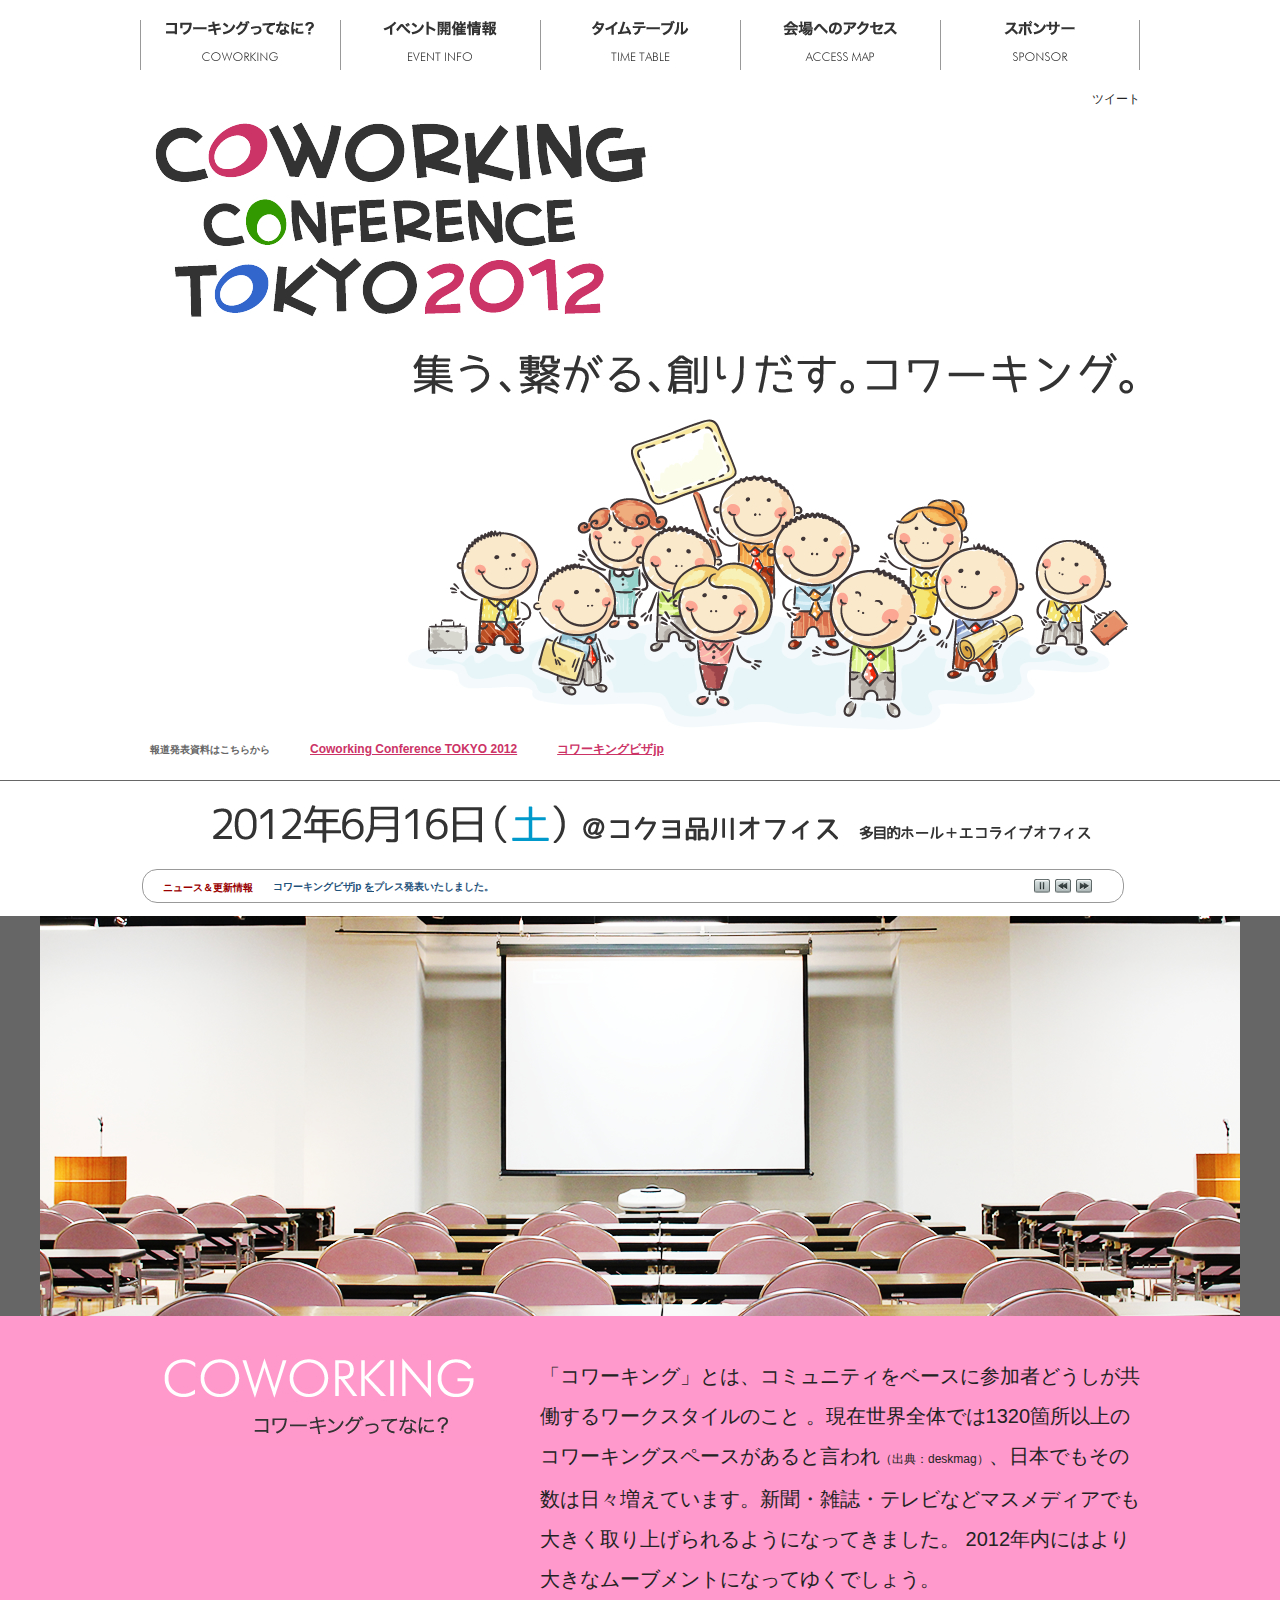
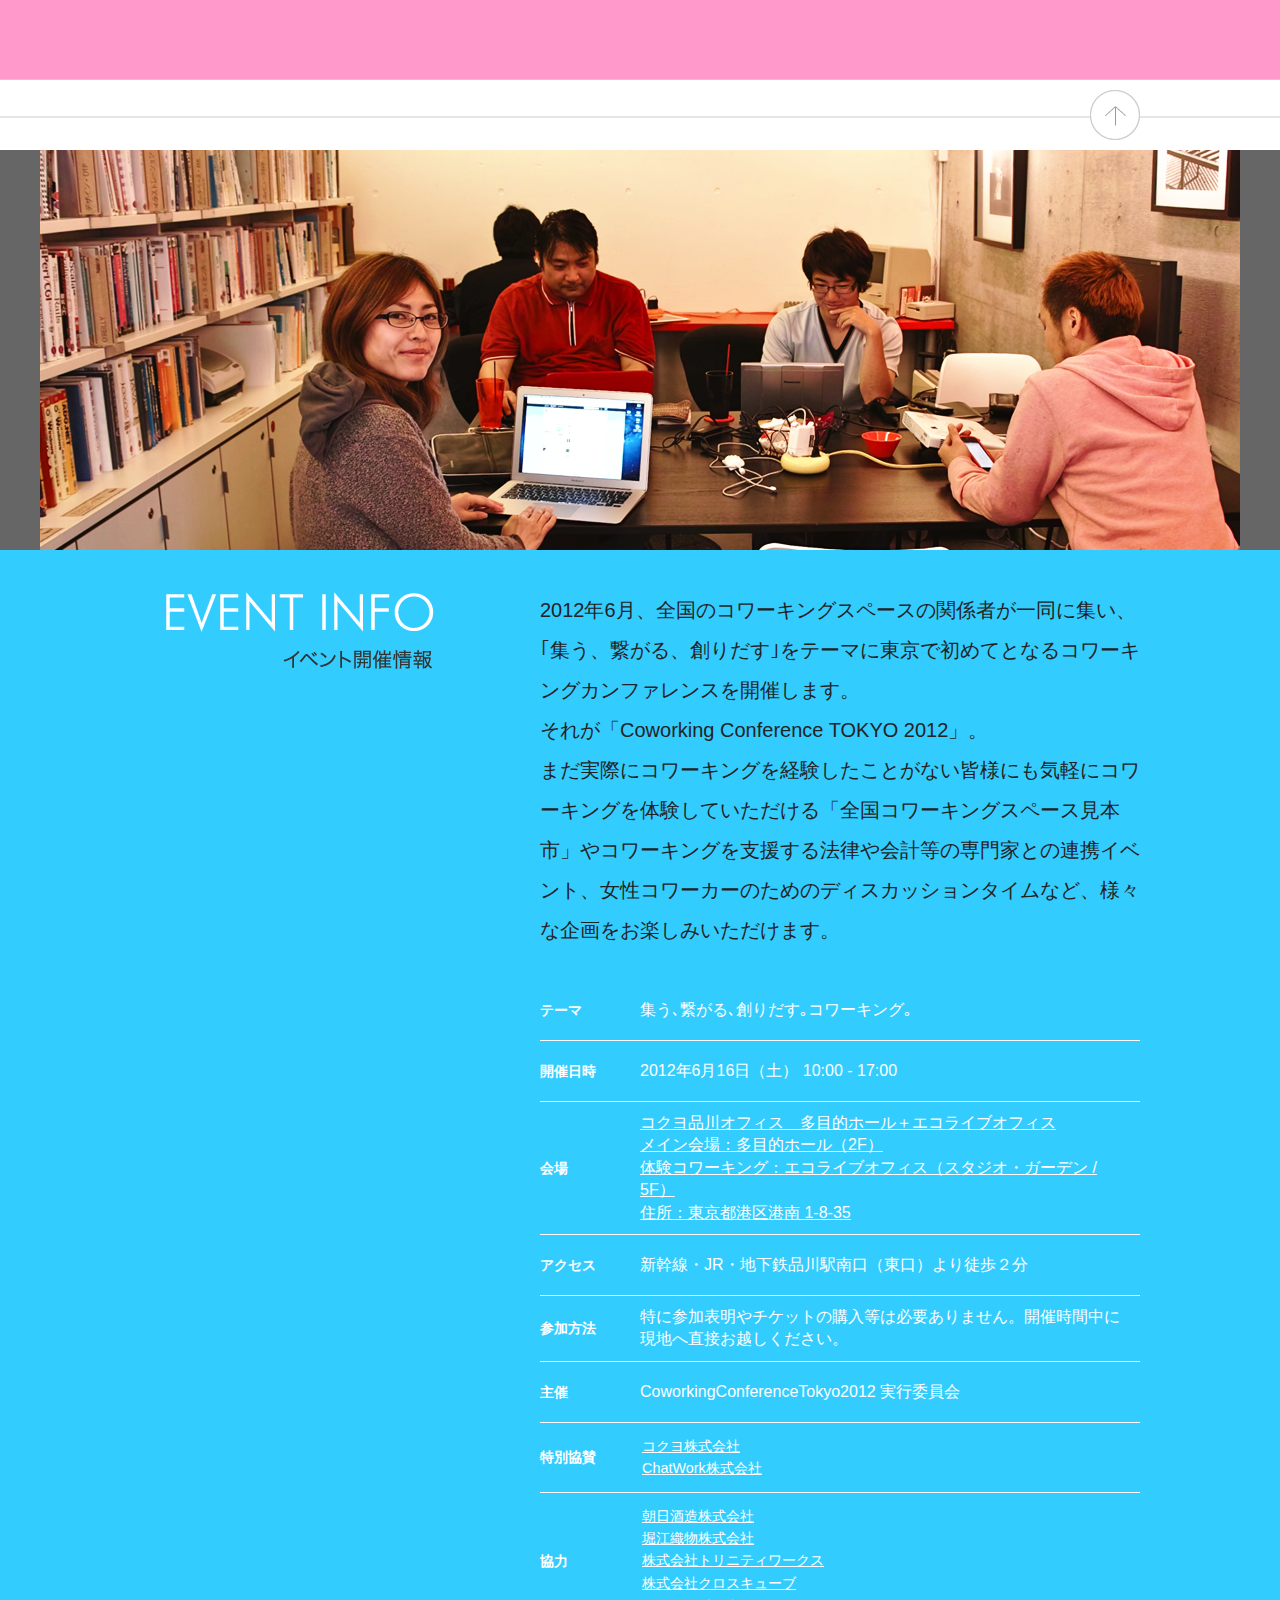
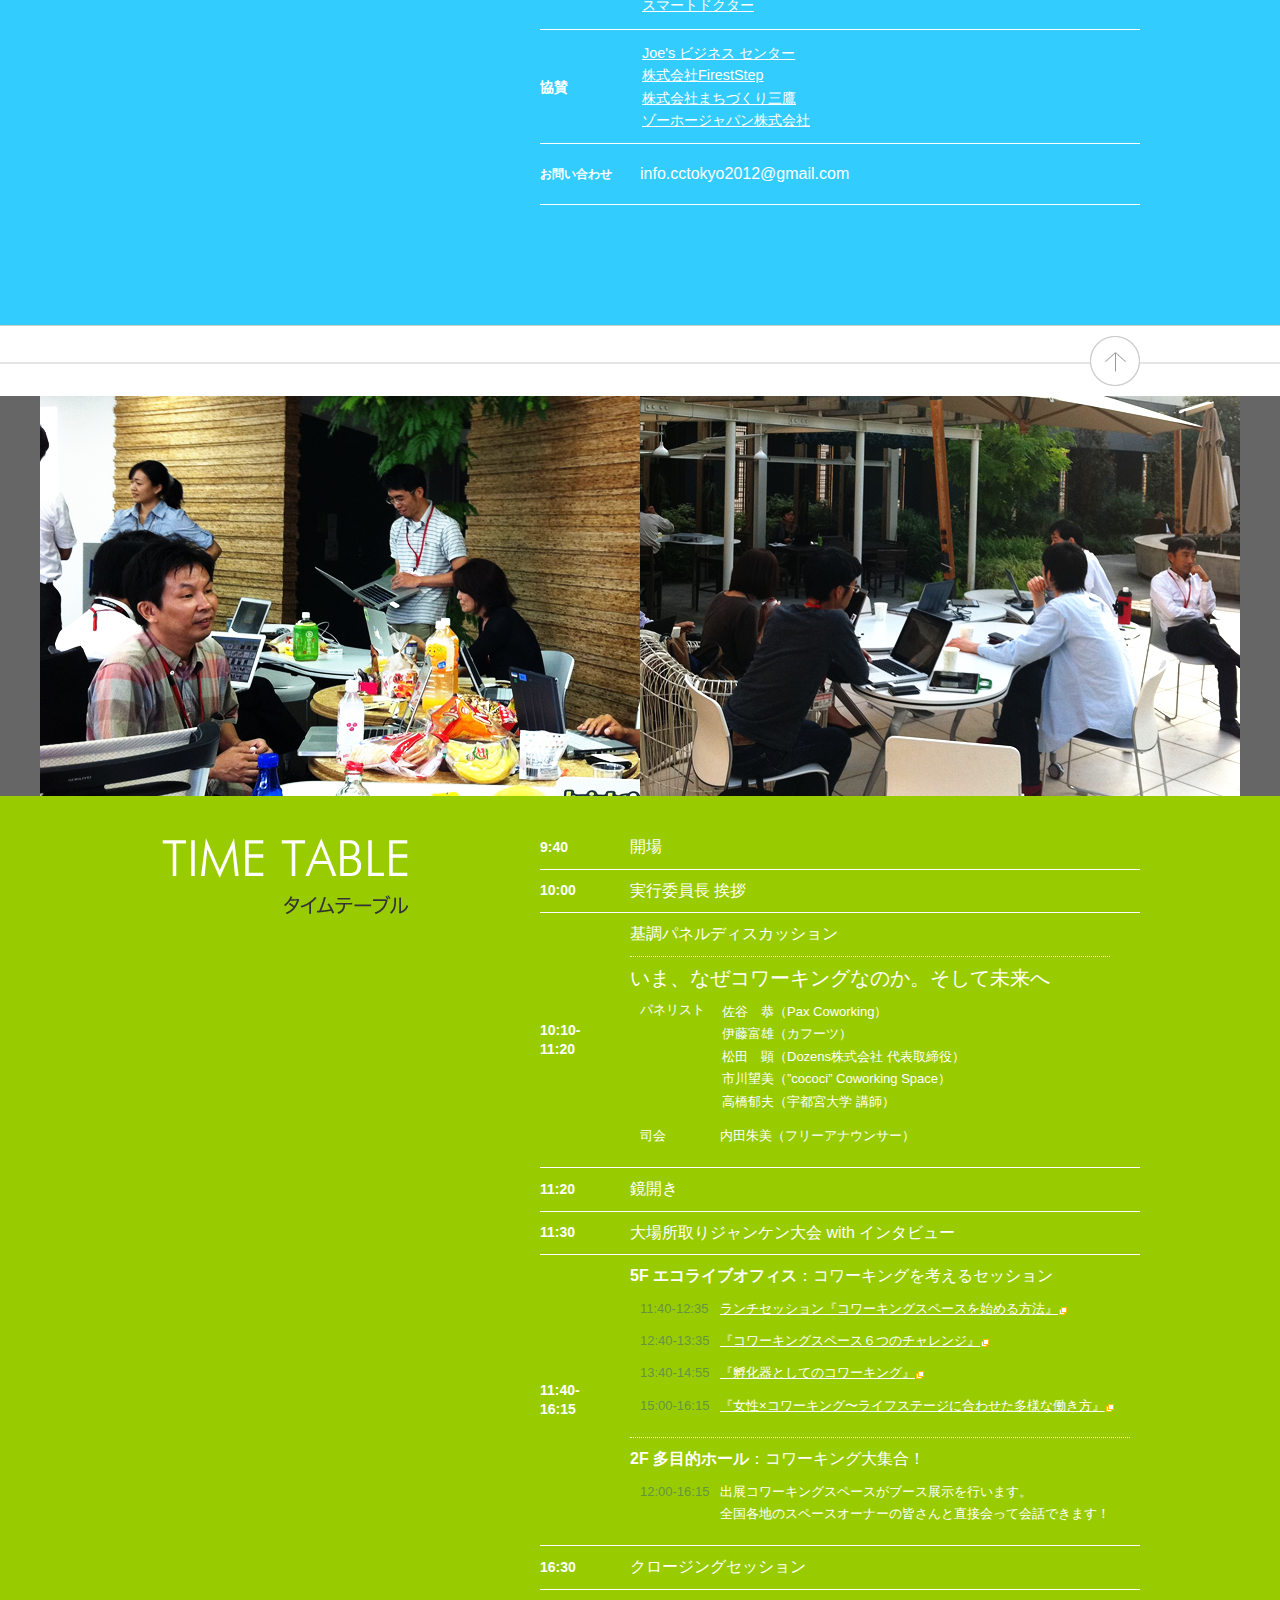
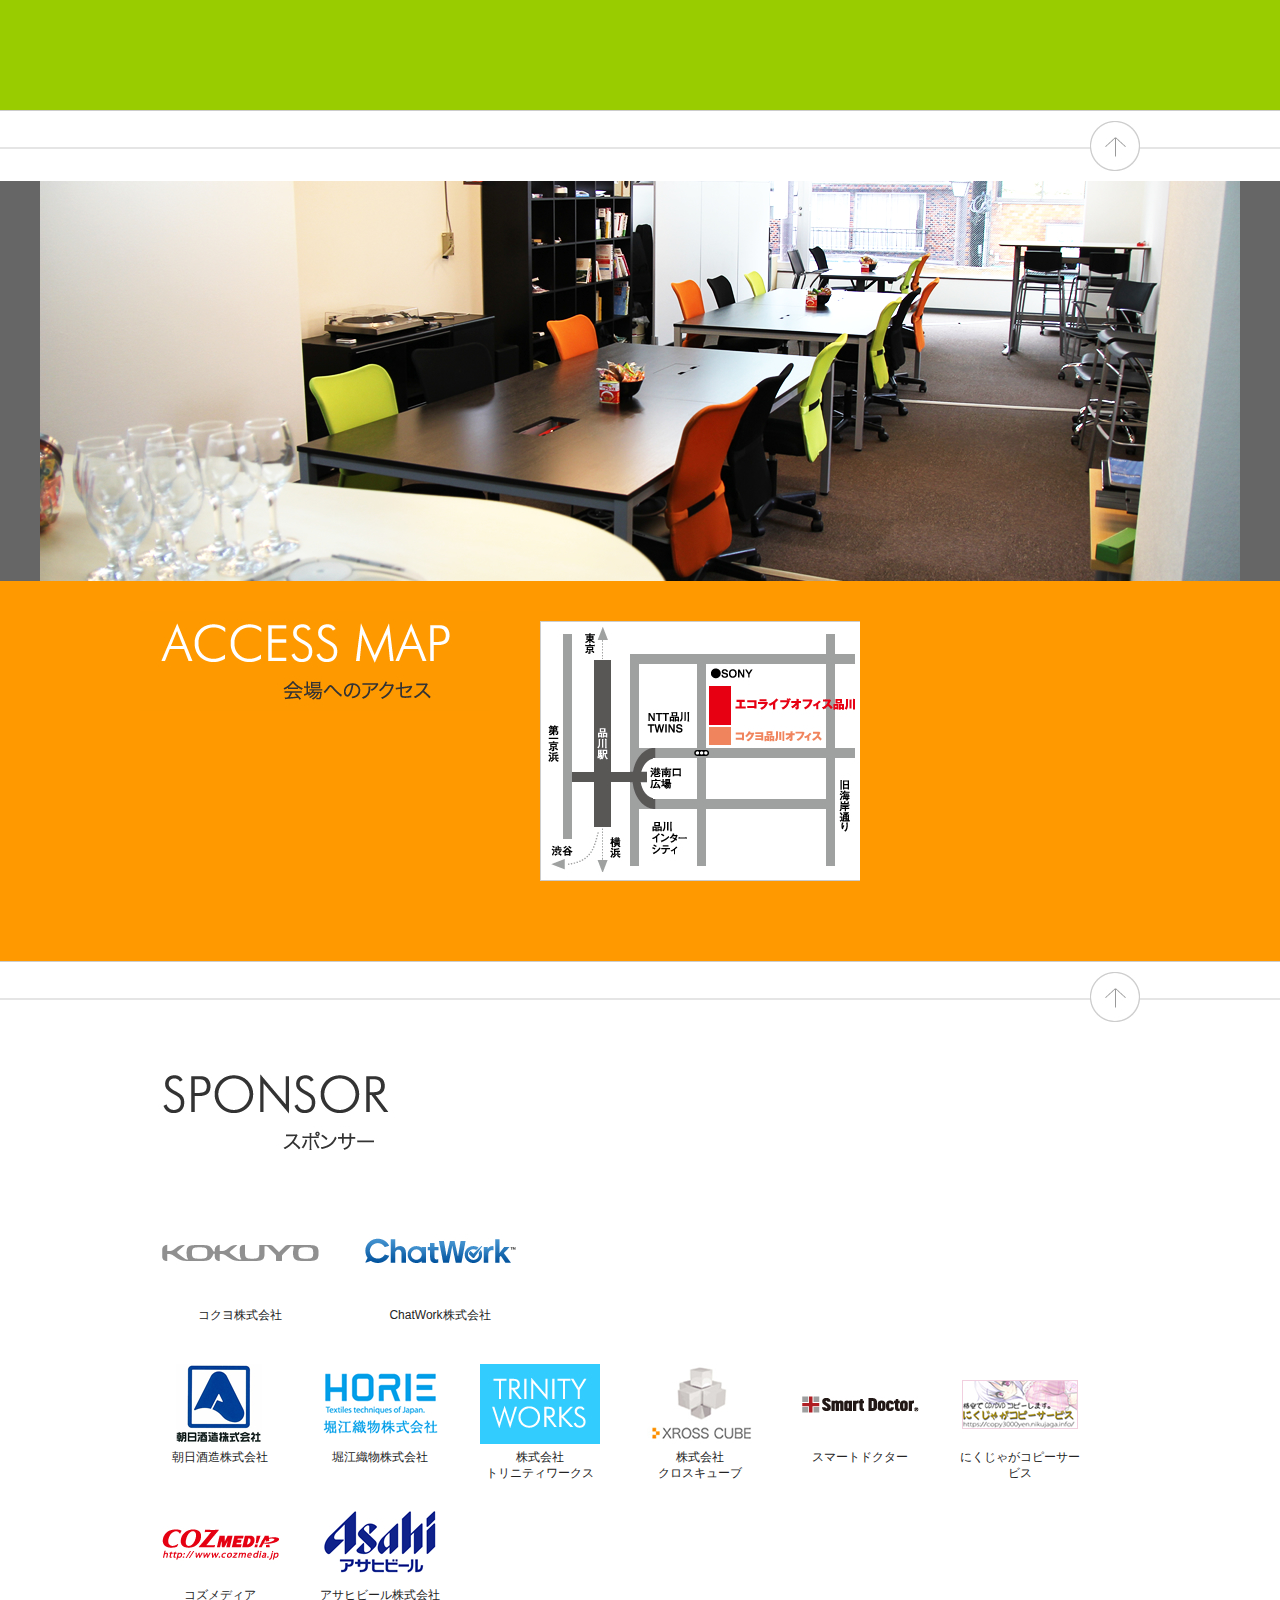
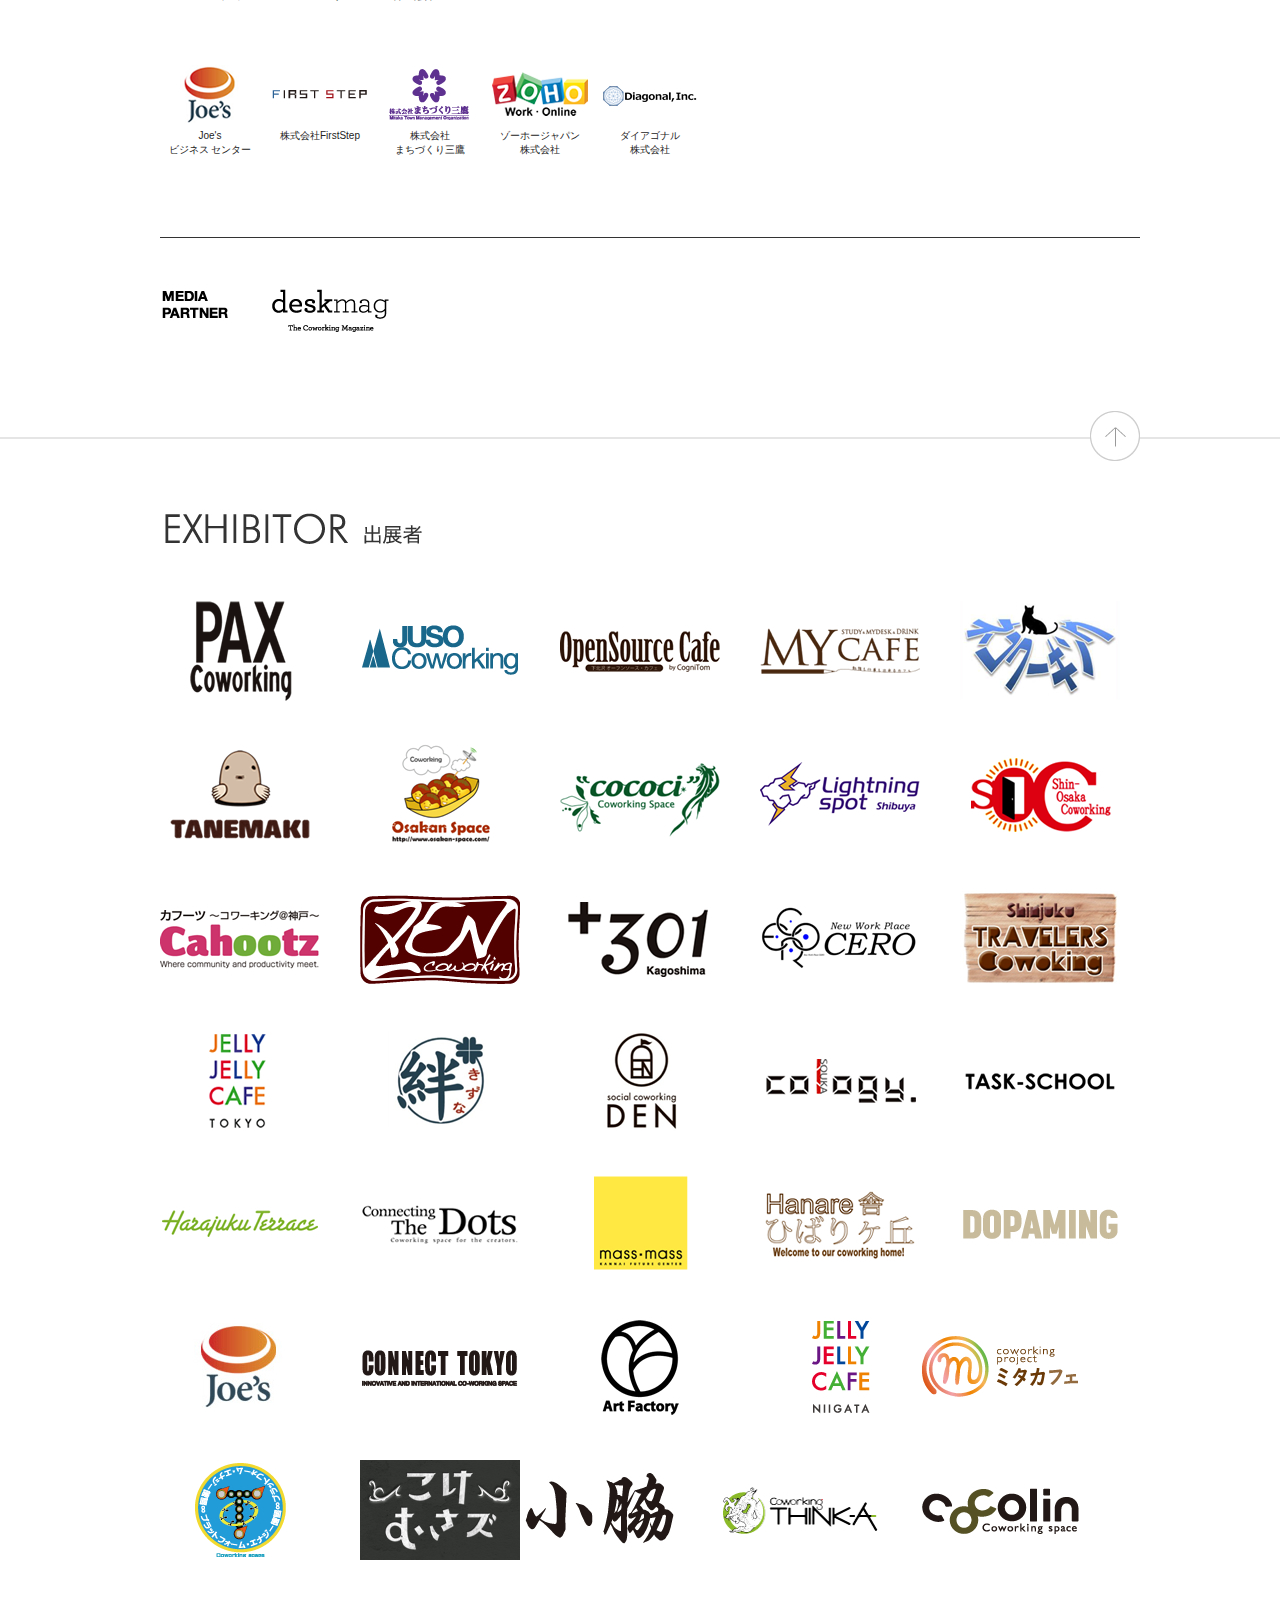
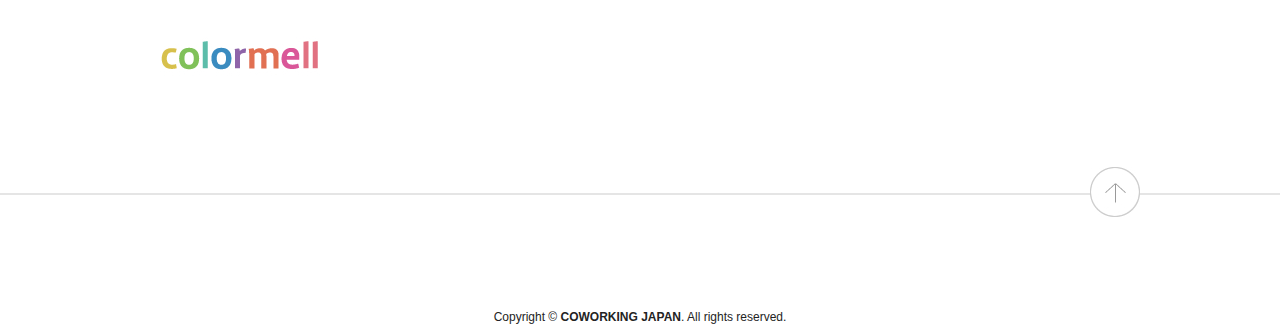
==== index.html @ 167e7d9b "ランチセッションの紹介文を修正" ====
<!DOCTYPE html PUBLIC "-//W3C//DTD XHTML 1.0 Transitional//EN" "http://www.w3.org/TR/xhtml1/DTD/xhtml1-transitional.dtd">
<html xmlns="http://www.w3.org/1999/xhtml" xml:lang="ja" lang="ja">
<head>
<meta http-equiv="Content-Type" content="text/html; charset=utf-8" />
<title>Coworking Conference TOKYO 2012 | 集う､繋がる､創りだす｡コワーキング｡</title>
<meta name="Keywords" content="コワーキング,コワーキングスペース,ノマド,コワーキング 東京,コワーキングカンファレンス" lang="ja" xml:lang="ja" />
<meta name="Description" content="集う､繋がる､創りだす｡コワーキング｡" lang="ja" xml:lang="ja" />
<meta http-equiv="Content-Script-Type" content="text/javascript" />
<meta http-equiv="Content-Style-Type" content="text/css" />
<meta name="viewport" content="width=1024" />
<meta property="og:title" content="Coworking Conference TOKYO 2012 | 集う､繋がる､創りだす｡コワーキング｡" />
<meta property="og:type" content="website" />
<meta property="og:url" content="http://cct2012.coworking-jp.org/" />
<meta property="og:image" content="http://cct2012.coworking-jp.org/images/og2.jpg" />
<meta property="og:site_name" content="Coworking Conference TOKYO 2012" />
<meta property="fb:app_id" content="147573558701214" />
<meta property="og:locale" content="ja_JP" />

<meta name="google-site-verification" content="BHZlWH8JMDNlNtF8b7Ip1Bfm74ZHQ0mRVQhOJ0MbFUg" />
<link rel="stylesheet" type="text/css" href="css/reset.css" />
<link rel="stylesheet" type="text/css" href="css/top.css" />
<script type="text/javascript" src="js/jquery.js"></script>
<script type="text/javascript" src="js/hover.js"></script>
<script type="text/javascript" src="js/jquery.balloon.js"></script>
<link href="css/ticker-style.css" rel="stylesheet" type="text/css" />
<script src="js/jquery.ticker.js" type="text/javascript"></script>
<script type="text/javascript">
    $(function () {
		$('#js-news').ticker({titleText: 'ニュース＆更新情報'});
    });
</script>
<script type="text/javascript">
	$(function(){
		$("a[href^=#]").click(function(){
			var Hash = $(this.hash);
			var HashOffset = $(Hash).offset().top;
			$("html,body").animate({
				scrollTop: HashOffset
			}, 1000);
			return false;
		});
	});
</script>
<script src="js/jquery.lightbox_me.js" type="text/javascript" charset="utf-8"></script>
<script src="js/prof.js" type="text/javascript" charset="utf-8"></script>
<script type="text/javascript" charset="utf-8">
        $(function() {
            function launch() {
                 $('#prof').lightbox_me({centered: true, onLoad: function() { $('#prof').find('input:first').focus()}});
            }
            
            $('#profname').click(function(e) {
                $("#prof").lightbox_me({centered: true, onLoad: function() {
					$("#prof").find("input:first").focus();
				}});
				
                e.preventDefault();
            });
            
            
            $('table tr:nth-child(even)').addClass('stripe');
        });
</script>
<script type="text/javascript">

  var _gaq = _gaq || [];
  _gaq.push(['_setAccount', 'UA-31547439-1']);
  _gaq.push(['_setDomainName', 'coworking-jp.org']);
  _gaq.push(['_trackPageview']);

  (function() {
    var ga = document.createElement('script'); ga.type = 'text/javascript'; ga.async = true;
    ga.src = ('https:' == document.location.protocol ? 'https://ssl' : 'http://www') + '.google-analytics.com/ga.js';
    var s = document.getElementsByTagName('script')[0]; s.parentNode.insertBefore(ga, s);
  })();

</script>
</head>
<body id="top">
<div id="fb-root"></div>
<script>(function(d, s, id) {
  var js, fjs = d.getElementsByTagName(s)[0];
  if (d.getElementById(id)) return;
  js = d.createElement(s); js.id = id;
  js.src = "//connect.facebook.net/ja_JP/all.js#xfbml=1&appId=147573558701214";
  fjs.parentNode.insertBefore(js, fjs);
}(document, 'script', 'facebook-jssdk'));</script>
<div id="wrapper">
	<div id="header">
		<div class="navicabinet">
			<ul class="navi">
				<li><a href="#1"><img src="images/nv1_off.jpg" alt="コワーキングってなに？" /></a></li>
				<li><a href="#2"><img src="images/nv2_off.jpg" alt="イベント開催情報" /></a></li>
				<li><a href="#3"><img src="images/nv3_off.jpg" alt="タイムテーブル" /></a></li>
				<li><a href="#4"><img src="images/nv4_off.jpg" alt="会場へのアクセス" /></a></li>
				<li><a href="#5"><img src="images/nv5_off.jpg" alt="スポンサー" /></a></li>
			</ul>
		</div>
		<h1 class="logo"><a href="/">Coworking Conference TOKYO 2012 | 集う､繋がる､創りだす｡コワーキング｡</a></h1>
	</div>
	<div id="topimage">
		<div class="imagecabinet" style="text-align: right;">
<!--			<div class="topbanner"></div> -->
                <div class="fb-like" data-href="http://cct2012.coworking-jp.org/" data-send="true" data-layout="button_count" data-width="140" data-show-faces="false"></div>
                <a href="https://twitter.com/share" class="twitter-share-button" data-lang="ja" data-count="none" data-hashtags="cct2012">ツイート</a>
            <script type="text/javascript">!function(d,s,id){var js,fjs=d.getElementsByTagName(s)[0];if(!d.getElementById(id)){js=d.createElement(s);js.id=id;js.src="//platform.twitter.com/widgets.js";fjs.parentNode.insertBefore(js,fjs);}}(document,"script","twitter-wjs");</script>
            <div class="newsrelease">
            	<div style="float: left;">報道発表資料はこちらから</div>
            	<ul style="float: left;">
            		<li><a href="cct2012.pdf" target="_blank">Coworking Conference TOKYO 2012</a></li>
            		<li><a href="coworkingvisa_presskit.zip" target="_blank">コワーキングビザjp</a></li>
            	</ul>
            </div>
        </div>
	</div>
	<div id="basicinfo"><img src="images/basicinfo.jpg" alt="2012年6月16日（土） 10:00 - 17:00 コクヨ品川オフィスにて開催" /></div>
	<div id="tickerbar">
		<div class="newscabinet">
			<div id="ticker-wrapper" class="no-js">
				<ul id="js-news" class="js-hidden">
					<li class="news-item"><a href="cct2012.pdf" target="_blank">コワーキングビザjp をプレス発表いたしました。</a></li>
					<li class="news-item"><a href="coworkingvisa.pdf" target="_blank">Coworking Conference TOKYO 2012 の開催をプレス発表いたしました。</a></li>
					<li class="news-item"><a href="#">Coworking Conference TOKYO 2012 公式サイト スタート！</a></li>
				</ul>
			</div>
		</div>
	</div>
	<div id="faux">
		<div id="fullcolumn">
			<div class="band" style="background-color: #FF99CC;" id="1">
				<div class="photoheader">
					<div class="photo" style="background-image: url(images/block1_img.jpg);"></div>
				</div>
				<div class="cabinet">
					<div class="sectioncabinet">
						<div class="blocktitle"><h2><img src="images/block1_title.jpg" alt="コワーキングってなに？" /></h2></div>
						<div class="textcabinet">「コワーキング」とは、コミュニティをベースに参加者どうしが共働するワークスタイルのこと 。現在世界全体では1320箇所以上のコワーキングスペースがあると言われ<span style="font-size: 12px;">（出典：<a href="http://www.deskmag.com/en/1320-coworking-spaces-worldwide-208" target="_blank">deskmag</a>）</span>、日本でもその数は日々増えています。新聞・雑誌・テレビなどマスメディアでも大きく取り上げられるようになってきました。 2012年内にはより大きなムーブメントになってゆくでしょう。</div>
					</div>
				</div>
			</div>
			<div class="bandend">
				<div class="innercabinet"><a href="#top"><img src="images/gotoplinkbtn_off.jpg" alt="" /></a></div>
			</div>
			<div class="band" style="background-color: #33CCFF;" id="2">
				<div class="photoheader">
					<div class="photo" style="background-image: url(images/block2_img.jpg);"></div>
				</div>
				<div class="cabinet">
					<div class="sectioncabinet">
						<div class="blocktitle"><h2><img src="images/block2_title.jpg" alt="コワーキングカンファレンス東京 イベント概要" /></h2></div>
						<div class="textcabinet">2012年6月、全国のコワーキングスペースの関係者が一同に集い、 ｢集う、繋がる、創りだす｣をテーマに東京で初めてとなるコワーキングカンファレンスを開催します。<br />それが「Coworking Conference TOKYO 2012」。<br />
						まだ実際にコワーキングを経験したことがない皆様にも気軽にコワーキングを体験していただける「全国コワーキングスペース見本市」やコワーキングを支援する法律や会計等の専門家との連携イベント、女性コワーカーのためのディスカッションタイムなど、様々な企画をお楽しみいただけます。
							<div class="profilelist">
								<table border="0" cellspacing="0" cellpadding="0" class="stdtable">
									<tr>
										<th style="width: 80px; text-align: left; padding-left: 0px;">テーマ</th>
										<td align="left" style="vertical-align:middle;">集う､繋がる､創りだす｡コワーキング｡</td>
									</tr>
									<tr>
										<th style="width: 80px; text-align: left; padding-left: 0px;">開催日時</th>
										<td align="left" style="vertical-align:middle;">2012年6月16日（土） 10:00 - 17:00</td>
									</tr>
									<tr>
										<th style="width: 80px; text-align: left; padding-left: 0px;">会場</th>
										<td align="left" style="vertical-align:middle;"><a href="#4" style="color:#FFF;text-decoration:underline;">コクヨ品川オフィス　多目的ホール＋エコライブオフィス<br />メイン会場：多目的ホール（2F）<br />体験コワーキング：エコライブオフィス（スタジオ・ガーデン / 5F）<br />住所：東京都港区港南 1-8-35</a></td>
									</tr>
									<tr>
										<th style="width: 80px; text-align: left; padding-left: 0px;">アクセス</th>
										<td align="left" style="vertical-align:middle;">新幹線・JR・地下鉄品川駅南口（東口）より徒歩２分</td>
									</tr>
									<tr>
										<th style="width: 80px; text-align: left; padding-left: 0px;">参加方法</th>
										<td align="left" style="vertical-align:middle;">特に参加表明やチケットの購入等は必要ありません。開催時間中に現地へ直接お越しください。</td>
									</tr>
									<tr>
										<th style="width: 80px; text-align: left; padding-left: 0px;">主催</th>
										<td align="left" style="vertical-align:middle;">CoworkingConferenceTokyo2012 実行委員会</td>
									</tr>
<!--									<tr>
										<th style="width: 80px; text-align: left; padding-left: 0px;">参加コワーキングスペース</th>
										<td align="left" style="vertical-align:middle;">
										<ul id="coworkingSpaces">
                                            <li><a href="http://cococi-coworking.com/" target="_blank">“cococi” Coworking Space（東京・仙川）</a></li>
                                            <li><a href="http://301.ondo-c.jp/" target="_blank">３０１（鹿児島・鹿児島）</a></li>
                                            <li><a href="http://co-ba.jp/" target="_blank">Co-ba （東京・渋谷）</a></li>
                                            <li><a href="http://www.cology.jp/" target="_blank">cology SOUKA（埼玉・草加）</a></li>
                                            <li><a href="http://www.connect-tokyo.dreamhosters.com/" target="_blank">CONNECT TOKYO（東京・白金）</a></li>
                                            <li><a href="http://dots.bz/" target="_blank">connecting the Dots（東京・渋谷）</a></li>
                                            <li><a href="http://co-wks.com/" target="_blank">COWKS赤坂 （東京・赤坂）</a></li>
                                            <li><a href="http://jellyjellycafe.com/" target="_blank">Jelly Jelly Cafe（東京・渋谷）</a></li>
                                            <li><a href="http://juso-coworking.com/" target="_blank">JUSO Coworking（大阪・十三）</a></li>
                                            <li><a href="http://www.joes-office.com" target="_blank">Joe'sビジネスセンター</a></li>
                                            <li><a href="http://lightningspot.com/" target="_blank">LightningSpot Shibuya（東京・渋谷）</a></li>
                                            <li><a href="http://massmass.jp/" target="_blank">Massmass （神奈川・横浜）</a></li>
                                            <li><a href="http://www.moon37w.com/" target="_blank">moon37W （東京・調布）</a></li>
                                            <li><a href="http://www.nagoya-mycafe.com/" target="_blank">MYCAFE（愛知・名古屋）</a></li>
                                            <li><a href="http://cero.in/" target="_blank">New Work Place CERO（東京・秋葉原）</a></li>
                                            <li><a href="http://pax.coworking.jp/" target="_blank">PAX Coworking（東京・経堂）</a></li>
                                            <li><a href="http://socialcoworkingden.com/" target="_blank">Social coworking DEN（長野・伊那）</a></li>
                                            <li><a href="http://task-school.com/" target="_blank">TASK-SCHOOL（愛知・名古屋）</a></li>
                                            <li><a href="http://www.tracoworking.com/" target="_blank">TRAVELERS Coworking（東京・新宿）</a></li>
                                            <li><a href="http://zen-coworking.com/" target="_blank">ZEN Coworking（東京・高幡不動）</a></li>
                                            <li><a href="http://www.osakan-space.com/" target="_blank">オオサカンスペース（大阪・本町）</a></li>
                                            <li><a href="http://cahootz.jp/" target="_blank">カフーツ（兵庫・神戸）</a></li>
                                            <li><a href="http://www.kizna.bz/coworking/" target="_blank">コワーキングスペース絆（千葉・浦安）</a></li>
                                            <li><a href="http://tane-maki.net/" target="_blank">タネマキ（神奈川・横浜）</a></li>
                                            <li><a href="http://necoworking.com/" target="_blank">ネコワーキング（東京・水道橋）</a></li>
                                            <li><a href="http://www.osscafe.net/ja/" target="_blank">下北沢Open Source Café（東京・下北沢）</a></li>
                                            <li><a href="http://harajukuterrace.com/" target="_blank">原宿テラス（東京・原宿）</a></li>
                                            <li><a href="http://www.shin-osaka.in/" target="_blank">新大阪コワーキング(大阪・新大阪)</a></li>
										</ul>
										</td>
									</tr>
-->
									<tr>
										<th style="width: 80px; text-align: left; padding-left: 0px;">特別協賛</th>
										<td align="left" style="vertical-align:middle;">
											<ul id="coworkingSpaces">
												<li><a href="http://www.kokuyo.co.jp/" target="_blank">コクヨ株式会社</a></li>
												<li><a href="http://www.chatwork.com/ja/" target="_blank">ChatWork株式会社</a></li>
											</ul>
										</td>
									</tr>
									<tr>
										<th style="width: 80px; text-align: left; padding-left: 0px;">協力</th>
										<td align="left" style="vertical-align:middle;">
											<ul id="coworkingSpaces">
												<li><a href="http://www.asahi-shuzo.co.jp/" target="_blank">朝日酒造株式会社</a></li>
												<li><a href="http://www.horieorimono.co.jp/" target="_blank">堀江織物株式会社</a></li>
												<li><a href="http://www.trinity-works.com/" target="_blank">株式会社トリニティワークス</a></li>
												<li><a href="http://www.xross-cube.com/" target="_blank">株式会社クロスキューブ</a></li>
												<li><a href="http://www.iphone-doctor.net/" target="_blank">スマートドクター</a></li>
											</ul>
										</td>
									</tr>
									<tr>
										<th style="width: 80px; text-align: left; padding-left: 0px;">協賛</th>
										<td align="left" style="vertical-align:middle;">
											<ul id="coworkingSpaces">
												<li><a href="http://www.joes-office.com/" target="_blank">Joe's ビジネス センター</a></li>
												<li><a href="http://www.firstep.jp/" target="_blank">株式会社FirestStep</a></li>
												<li><a href="http://www.mitaka.ne.jp/" target="_blank">株式会社まちづくり三鷹</a></li>
												<li><a href="http://www.zoho.jp/" target="_blank">ゾーホージャパン株式会社</a></li>
											</ul>
										</td>
									</tr>
									<tr>
										<th style="font-size: 12px; width: 80px; text-align: left; padding-left: 0px;">お問い合わせ</th>
										<td align="left" style="vertical-align:middle;"><a href="mailto:info.cctokyo2012@gmail.com" class="white">info.cctokyo2012@gmail.com</a></td>
									</tr>
								</table>
							</div>
						</div>
					</div>
				</div>
			</div>
			<div class="bandend">
				<div class="innercabinet"><a href="#top"><img src="images/gotoplinkbtn_off.jpg" alt="" /></a></div>
			</div>
			<div class="band" style="background-color: #99CC00;" id="3">
				<div class="photoheader">
					<div class="photo" style="background-image: url(images/block3_img.jpg);"></div>
				</div>
				<div class="cabinet">
					<div class="sectioncabinet">
						<div class="blocktitle"><h2><img src="images/block3_title.jpg" alt="タイムテーブル" /></h2></div>
						<div class="profilelist">
							<table border="0" cellspacing="0" cellpadding="0" class="stdtable">
								<tr>
									<th style="width: 80px; text-align: left; padding-left: 0px;">9:40</th>
									<td align="left" style="vertical-align:middle;">開場</td>
								</tr>
								<tr>
									<th style="width: 80px; text-align: left; padding-left: 0px;">10:00</th>
									<td align="left" style="vertical-align:middle;">実行委員長 挨拶</td>
								</tr>
								<tr>
									<th style="width: 80px; text-align: left; padding-left: 0px;">10:10-11:20</th>
									<td align="left" style="vertical-align:middle;">基調パネルディスカッション
										<div class="incellbox2">
											<div class="titlebox">いま、なぜコワーキングなのか。そして未来へ</div>
											<dl>
												<dt>パネリスト</dt>
												<dd>
													<ul>
														<li>佐谷　恭（Pax Coworking）</li>
														<li>伊藤富雄（カフーツ）</li>
														<li>松田　顕（Dozens株式会社 代表取締役）</li>
														<li>市川望美（”cococi” Coworking Space）</li>
														<li>高橋郁夫（宇都宮大学 講師）</li>
													</ul>
												</dd>
												<dt>司会</dt>
												<dd>内田朱美（フリーアナウンサー）</dd>
											</dl>
										</div>
									</td>
								</tr>
								<tr>
									<th style="width: 80px; text-align: left; padding-left: 0px;">11:20</th>
									<td align="left" style="vertical-align:middle;">鏡開き</td>
								</tr>
								<tr>
									<th style="width: 80px; text-align: left; padding-left: 0px;">11:30</th>
									<td align="left" style="vertical-align:middle;">大場所取りジャンケン大会 with インタビュー</td>
								</tr>
<!--								<tr>
									<th style="width: 80px; text-align: left; padding-left: 0px;">11:40-12:35</th>
									<td align="left" style="vertical-align:middle;">ランチセッション<br />『コワーキングスペースを始める方法』<br /> （会場：5F エコライブオフィス）</td>
								</tr>
-->
								<tr>
									<th style="width: 80px; text-align: left; padding-left: 0px;">11:40-16:15</th>
									<td align="left" style="vertical-align:middle;">
										<div class="incellbox" style="border-top: none; margin-top: 0px; padding-top: 0px;">
											<div class="titlebox"><span style="font-weight: bold;">5F エコライブオフィス</span>：コワーキングを考えるセッション</div>
											<dl>
												<dt>11:40-12:35</dt>
												<dd><a nohref="#" id="profname1">ランチセッション『コワーキングスペースを始める方法』<img src="images/prof_off.png" alt="" id="profname1" /></a></dd>
												<dt>12:40-13:35</dt>
												<dd><a nohref="#" id="profname2">『コワーキングスペース６つのチャレンジ』<img src="images/prof_off.png" alt="" id="profname2" /></a></dd>
												<dt>13:40-14:55</dt>
												<dd><a nohref="#" id="profname3">『孵化器としてのコワーキング』<img src="images/prof_off.png" alt="" id="profname3" /></a></dd>
												<dt>15:00-16:15</dt>
												<dd><a nohref="#" id="profname4">『女性×コワーキング〜ライフステージに合わせた多様な働き方』<img src="images/prof_off.png" alt="" id="profname4" /></a></dd>
											</dl>
										</div>
										<div class="incellbox">
											<div class="titlebox"><span style="font-weight: bold;">2F 多目的ホール</span>：コワーキング大集合！</div>
											<dl>
												<dt>12:00-16:15</dt>
												<dd>出展コワーキングスペースがブース展示を行います。<br />全国各地のスペースオーナーの皆さんと直接会って会話できます！</dd>
											</dl>
										</div>
									</td>
								</tr>
								<tr>
									<th style="width: 80px; text-align: left; padding-left: 0px;">16:30</th>
									<td align="left" style="vertical-align:middle;">クロージングセッション</td>
								</tr>
								
							</table>
						</div>
					</div>
				</div>
			</div>
			<div class="bandend">
				<div class="innercabinet"><a href="#top"><img src="images/gotoplinkbtn_off.jpg" alt="" /></a></div>
			</div>
			<div class="band" style="background-color: #FF9900;" id="4">
				<div class="photoheader">
					<div class="photo" style="background-image: url(images/block4_img.jpg);"></div>
				</div>
				<div class="cabinet">
					<div class="sectioncabinet">
						<div class="blocktitle"><h2><img src="images/block4_title.jpg" alt="会場へのアクセス方法" /></h2></div>
						<div class="textcabinet"><a href="http://maps.google.co.jp/maps?f=q&source=s_q&hl=ja&geocode=&q=%E3%82%B3%E3%82%AF%E3%83%A8%E5%93%81%E5%B7%9D%E3%82%AA%E3%83%95%E3%82%A3%E3%82%B9&sll=36.000000,136.000000&sspn=42.000000,82.000000&vpsrc=6&t=v&brcurrent=3,0x60188a4fabb0dbab:0x348fe8413157eb39,0&ie=UTF8&hq=%E3%82%B3%E3%82%AF%E3%83%A8%E5%93%81%E5%B7%9D%E3%82%AA%E3%83%95%E3%82%A3%E3%82%B9&hnear=&filter=0&update=1&ll=35.633092,139.743124&spn=0.010604,0.019891&z=16&iwloc=A&cid=16804500893190377867" title="Google Mapで開く" target="_blank"><img src="images/map.jpg" alt="コワーキングカンファレンス東京会場 コクヨ品川オフィス アクセスマップ" /></a></div>
					</div>
				</div>
			</div>
			<div class="bandend">
				<div class="innercabinet"><a href="#top"><img src="images/gotoplinkbtn_off.jpg" alt="" /></a></div>
			</div>
			<div class="band" id="5" style="border: none; padding-bottom: 10px;">
				<div class="cabinet">
					<div class="sectioncabinet">
						<div class="blocktitle" style="margin-bottom: 40px;"><h2><img src="images/block5_title.jpg" alt="協賛企業" /></h2></div>
						<ul class="sponsorlist_p">
							<li>
								<div class="logo"><a href="http://www.kokuyo.co.jp/" target="_blank"><img src="images/kokuyo.jpg" alt="コクヨ株式会社" /></a></div>
								<div class="name"><a href="http://www.kokuyo.co.jp/" target="_blank">コクヨ株式会社</a></div>
							</li>
							<li>
								<div class="logo"><a href="http://www.chatwork.com/ja/" target="_blank"><img src="images/chatwork.jpg" alt="Chatwork株式会社" /></a></div>
								<div class="name"><a href="http://www.chatwork.com/ja/" target="_blank">ChatWork株式会社</a></div>
							</li>
						</ul>
						<ul class="sponsorlist_g">
							<li>
								<div class="logo"><a href="http://www.asahi-shuzo.co.jp/" target="_blank"><img src="images/asahi.jpg" alt="朝日酒造株式会社" /></a></div>
								<div class="name"><a href="http://www.asahi-shuzo.co.jp/" target="_blank">朝日酒造株式会社</a></div>
							</li>
							<li>
								<div class="logo"><a href="http://www.horieorimono.co.jp/" target="_blank"><img src="images/horie.jpg" alt="堀江織物株式会社" /></a></div>
								<div class="name"><a href="http://www.horieorimono.co.jp/" target="_blank">堀江織物株式会社</a></div>
							</li>
							<li>
								<div class="logo"><a href="http://www.trinity-works.com/" target="_blank"><img src="images/trinity-works.jpg" alt="株式会社トリニティワークス" /></a></div>
								<div class="name"><a href="http://www.trinity-works.com/" target="_blank">株式会社<br />トリニティワークス</a></div>
							</li>
							<li>
								<div class="logo"><a href="http://www.xross-cube.com/" target="_blank"><img src="images/crosscube.jpg" alt="株式会社クロスキューブ" /></a></div>
								<div class="name"><a href="http://www.xross-cube.com/" target="_blank">株式会社<br />クロスキューブ</a></div>
							</li>
							<li>
								<div class="logo"><a href="http://www.iphone-doctor.net/" target="_blank"><img src="images/smartdoctor.jpg" alt="スマートドクター" /></a></div>
								<div class="name"><a href="http://www.iphone-doctor.net/" target="_blank">スマートドクター</a></div>
							</li>
							<li>
								<div class="logo"><a href="https://copy3000yen.nikujaga.info/" target="_blank"><img src="images/nikujyaga.jpg" alt="にくじゃが<br />コピーサービス" /></a></div>
								<div class="name"><a href="https://copy3000yen.nikujaga.info/" target="_blank">にくじゃがコピーサービス</a></div>
							</li>
							<li style="margin-bottom: 60px;">
								<div class="logo"><a href="http://cozmedia.jp/" target="_blank"><img src="images/cozmedia.jpg" alt="コズメディア" /></a></div>
								<div class="name"><a href="http://cozmedia.jp/" target="_blank">コズメディア</a></div>
							</li>
							<li style="margin-bottom: 60px;">
								<div class="logo"><a href="http://www.asahibeer.co.jp/" target="_blank"><img src="images/asahibeer.jpg" alt="アサヒビール株式会社" /></a></div>
								<div class="name"><a href="http://www.asahibeer.co.jp/" target="_blank">アサヒビール株式会社</a></div>
							</li>
						</ul>
						<ul class="sponsorlist_s">
							<li>
								<div class="logo"><a href="http://www.joes-office.com/" target="_blank"><img src="images/joes.jpg" alt="Joe's ビジネス センター" /></a></div>
								<div class="name"><a href="http://www.joes-office.com/" target="_blank">Joe's<br />ビジネス センター</a></div>
							</li>
							<li>
								<div class="logo"><a href="http://www.firstep.jp/" target="_blank"><img src="images/firststep.jpg" alt="株式会社FirstStep" /></a></div>
								<div class="name"><a href="http://www.firstep.jp/" target="_blank">株式会社FirstStep</a></div>
							</li>
							<li>
								<div class="logo"><a href="http://www.mitaka.ne.jp/" target="_blank"><img src="images/sl3.jpg" alt="株式会社まちづくり三鷹" /></a></div>
								<div class="name"><a href="http://www.mitaka.ne.jp/" target="_blank">株式会社<br />まちづくり三鷹</a></div>
							</li>
							<li>
								<div class="logo"><a href="http://www.zoho.jp/" target="_blank"><img src="images/sl4.jpg" alt="無料で使える中小企業向けクラウドサービス｜Zoho（ゾーホー）" /></a></div>
								<div class="name"><a href="http://www.zoho.jp/" target="_blank">ゾーホージャパン<br />株式会社</a></div>
							</li>
							<li>
								<div class="logo"><a href="http://www.diagow.com/" target="_blank"><img src="images/sl5.jpg" alt="ダイアゴナル株式会社" /></a></div>
								<div class="name"><a href="http://www.diagow.com/" target="_blank">ダイアゴナル<br />株式会社</a></div>
							</li>
						</ul>
						<ul class="sponsorlist_s" style="margin-top: 40px; padding-top: 30px; border-top: 1px solid #333;">
							<li><img src="images/media.jpg" alt="MEDIA PARTNER" /></li>
							<li>
								<div class="logo"><a href="http://www.deskmag.com/" target="_blank"><img src="images/deskmag.jpg" alt="deskmag | The Coworking Magazine" /></a></div>
							</li>
						</ul>
					</div>
				</div>
			</div>
			<div class="bandend">
				<div class="innercabinet"><a href="#top"><img src="images/gotoplinkbtn_off.jpg" alt="" /></a></div>
			</div>
			<div class="band" id="6" style="border: none; padding-bottom: 10px;">
				<div class="cabinet">
					<div class="sectioncabinet">
						<div class="blocktitle"><h2><img src="images/blockend_title.jpg" alt="出展者" /></h2></div>
						<ul class="exhibitorlist">
							<li><a href="http://pax.coworking.jp/" target="_blank"><img src="images/logo1.jpg" alt="" /></a></li>
							<li><a href="http://juso-coworking.com/" target="_blank"><img src="images/logo2.jpg" alt="" /></a></li>
							<li><a href="http://www.osscafe.net/ja/" target="_blank"><img src="images/logo3.jpg" alt="" /></a></li>
							<li><a href="http://www.nagoya-mycafe.com/" target="_blank"><img src="images/logo4.jpg" alt="" /></a></a></li>
							<li style="margin-right: 0px;"><a href="http://necoworking.com/" target="_blank"><img src="images/logo5.jpg" alt="" /></li>
							<li><a href="http://tane-maki.net/" target="_blank"><img src="images/logo6.jpg" alt="" /></a></li>
							<li><a href="http://www.osakan-space.com/" target="_blank"><img src="images/logo7.jpg" alt="" /></a></li>
							<li><a href="http://cococi-coworking.com/" target="_blank"><img src="images/logo8.jpg" alt="" /></a></li>
							<li><a href="http://lightningspot.com/" target="_blank"><img src="images/logo9.jpg" alt="" /></a></li>
							<li style="margin-right: 0px;"><a href="http://www.shin-osaka.in/" target="_blank"><img src="images/logo10.jpg" alt="" /></a></li>
							<li><a href="http://cahootz.jp/" target="_blank"><img src="images/logo11.jpg" alt="" /></a></li>
							<li><a href="http://zen-coworking.com/" target="_blank"><img src="images/logo12.jpg" alt="" /></a></li>
							<li><a href="http://301.ondo-c.jp/" target="_blank"><img src="images/logo13.jpg" alt="" /></a></li>
							<li><a href="http://cero.in/" target="_blank"><img src="images/logo14.jpg" alt="" /></a></li>
							<li style="margin-right: 0px;"><a href="http://www.tracoworking.com" target="_blank"><img src="images/logo15.jpg" alt="" /></a></li>
							<li><a href="http://jellyjellycafe.com/	" target="_blank"><img src="images/logo16.jpg" alt="" /></a></li>
							<li><a href="http://www.kizna.bz/coworking/" target="_blank"><img src="images/logo17.jpg" alt="" /></a></li>
							<li><a href="http://socialcoworkingden.com/" target="_blank"><img src="images/logo18.jpg" alt="" /></a></li>
							<li><a href="http://www.cology.jp/" target="_blank"><img src="images/logo19.jpg" alt="" /></a></li>
							<li style="margin-right: 0px;"><a href="http://task-school.com/" target="_blank"><img src="images/logo20.jpg" alt="" /></a></li>
							<li><a href="http://harajukuterrace.com/" target="_blank"><img src="images/logo21.jpg" alt="" /></a></li>
							<li><a href="http://dots.bz/" target="_blank"><img src="images/logo22.jpg" alt="" /></a></li>
							<li><a href="http://massmass.jp/" target="_blank"><img src="images/logo25.jpg" alt="" /></a></li>
							<li><img src="images/logo27.jpg" alt="Hanare ひばりヶ丘" /></li>
							<li style="margin-right: 0px;"><a href="https://www.facebook.com/dopaming01" target="_blank"><img src="images/logo28.jpg" alt="DOPAMING(ドーパミン) " /></a></li>
							<li><a href="http://www.joes-office.com" target="_blank"><img src="images/logo29.jpg" alt="Joe'sビジネスセンター" /></a></li>
							<li><a href="http://www.connect-tokyo.dreamhosters.com/" target="_blank"><img src="images/logo30.jpg" alt="CONNECT TOKYO（東京・白金）"></a></li>
							<li><a href="http://art-factory.in/" target="_blank"><img src="images/logo31.jpg" alt="Art Factory" /></a></li>
							<li style="margin-right: 0px;"><a href="http://niigata.jellyjellycafe.com/" target="_blank"><img src="images/logo32.jpg" alt="JELLY JELLY CAFE NIIGATA" /></a></li>
							<li><a href="http://mitacafe.co/" target="_blank"><img src="images/logo33.jpg" alt="ミタカフェ" /></a></li>
							<li><a href="http://platform-energy.p-kit.com/" target="_blank"><img src="images/logo34.jpg" alt="プラットフォ－ム・エナジ－徳島" /></a></li>
							<li style="margin-right: 0px;"><a href="http://kokemusazu.com/" target="_blank"><img src="images/logo35.jpg" alt="こけむさズ 高円寺" /></a></li>
							<li><a href="http://www.facebook.com/kyoto.coworking" target="_blank"><img src="images/logo36.jpg" alt="小脇" /></a></li>
							<li><a href="https://www.facebook.com/cw.thinka" target="_blank"><img src="images/logo37.jpg" alt="Coworking THINK-A" /></a></li>
							<li><a href="http://www.cocolin.jp/" target="_blank"><img src="images/logo38.jpg" alt="cocolin" /></a></li>
							<li><a href="http://shipood.jp/coworkingspace/what.html" target="_blank"><img src="images/logo39.jpg" alt="colormell" /></a></li>
						</ul>
					</div>
				</div>
			</div>
			<div class="bandend">
				<div class="innercabinet"><a href="#top"><img src="images/gotoplinkbtn_off.jpg" alt="" /></a></div>
			</div>
		</div>
	</div>
</div>
</div>
<div id="footer">
	<div class="cabinet">
		<div class="copyright">Copyright &copy; <strong>COWORKING JAPAN</strong>. All rights reserved.</div>
	</div>
</div>
<div class="profbox" id="prof1">
	<h2>ランチセッション『コワーキングスペースを始める方法』：5F エコライブオフィス 11:40-12:35</h2>
	<p>コワーキングにはスペースを始めるという選択肢があることに気づきはじめたあなたのためのランチタイム。</p>
	<p>このセッションはコワーキングスペースを立ち上げたカタリスト（オーナー）の方々から先人のポイントを共有していただき、ご参加いただいたみなさんが自分達のコワーキングスペースを立ち上げるための一歩を踏み出していただく場です。</p>
	<p>ランチ時間ということで、食事を取りながらの対話の場をご用意します。語り合うということをちょっと意識した空間で、ご自身が想い描くコワーキングスペースをよりリアルなモノにしましょう。そんな語りの場を聴いてみたいという方は、観覧も可能です。</p>
	<p>★ 食事は各自でお持ち込み下さい。5F エコライブオフィスは、11時より開場いたします。</p>
	<p>★ ダイアログファシリテーター：高柳　謙</p>
	<input type="button" class="button_attend" value="参加表明はこちらからお願いいたします" onClick="window.open('http://atnd.org/event/CCT2012lunch','_blank')" />
	<p style="font-size: 12px; color: #666;">※ご参加いただけるカタリストの方の情報もこちらのサイトで確認いただけます。</p>
	<a id="close_x" class="close sprited" href="index.html">close</a>
</div>
<div class="profbox" id="prof2">
	<h2>『コワーキングスペース６つのチャレンジ』：5F エコライブオフィス 12:40-13:35</h2>
	<p>あらたな事業の業態として急速に普及し始めたコワーキングスペースは、多面的な社会的役割を担うものとして期待されています。しかし、新しいものであるゆえ、論者の数だけ定義があると言ってもよいでしょう。</p>
	<p>このセッションでは抽象的な定義や理念としてのコワーキングスペースではなく、実際にそれを運営している人々に、具体的な運営内容を語ってもらい、「事業としてのコワーキング」の視点から、採算・人事・日々の運営・営業といった生々しい内容について知ることから「コワーキングとは」を考えてみようというセッションです。</p>
	<p>★パネリスト<br />五十川員申(金沢 cafe? IKAGAWADO)<br />住田賢司（大阪 JOKAFE）<br />その他</p>
	<a id="close_x" class="close sprited" href="index.html">close</a>
</div>
<div class="profbox" id="prof3">
	<h2>『孵化器としてのコワーキング』：5F エコライブオフィス 13:40-14:55</h2>
	<p>IT技術の進展と世界共通のモバイルツールの普及は、特にIT業界における各個人の働き方、社会との関わり方をも変えてしまったと言われています。この現状において、よりよい社会をつくろうとするITスタートアップにとってのコワーキングのもつ意味、特に、スタートアップに対するメンターであり、支援者である、「孵化器としてのコワーキング」の役割を明かにしようというセッションです。</p>
	 <p>★パネリスト<br />秋山智紀（ベンチャーキャピタリスト）<br />木村篤彦（株式会社co-meeting　代表取締役）<br />高 敏晴 (公認会計士）<br />谷川周平（Chatworks）</p>
	<p>司会　高橋郁夫（宇都宮大学講師）</p>
	<a id="close_x" class="close sprited" href="index.html">close</a>
</div>
<div class="profbox" id="prof4">
	<h2>『女性×コワーキング〜ライフステージに合わせた多様な働き方』：5F エコライブオフィス 15:00-16:15</h2>
	<p>時間や場所に縛られず、自由に仕事をしていきたい。</p>
	<p>安心して働ける場所、自由で刺激的な環境。そんな中で創造的な仕事をしたい。</p>
	<p>それは女性に限ったテーマではありませんが、女性は出産や育児などのライフイベントの影響を受けやすく、ライフステージに合わせたシフトチェンジがより必要とされています。また、3.11以降、多様な働き方や暮らし方へのニーズは加速していますが、いったいどんな働き方が実現できればみんなが幸せになるんだろう。自分たちだけでなく、次の世代、またその次の世代まで、つないでいけるんだろう。</p>
	<p>ただ一つの正解はありませんが、とにかくいろんな立場や環境の女性たちと「はたらくこと」について、アイデアや想いを共有して「どんな未来を創りたいのか」シェアしたいと思います！</p>
	<p>★AGENDA</p>
	<dl>
		<dt>オープニング</dt>
		<dd>市川望美（”cococi” Coworking Space）</dd>
		<dt>Lightning Talks<br />『はたらく×私』</dt>
		<dd>20代〜60代までの未婚・既婚女性たちによる3分プレゼンテーション。コワーキングスペースオーナー・運営者、コワーカーはもちろん、会社員、NPOスタッフ＆インターン、社会起業家、主婦や学生なども登壇し、それぞれの想いを発信します。</dd>
		<dt>Sharing</dt>
		<dd>周りの人と感想シェア</dd>
	</dl>
	<p class="smallfont">※本セッションは、女性限定となっております。女性だけの課題ではありませんが、まずは女性同士でざっくばらんに話してみようと思います。</p>
	<p class="smallfont">※保育などはありませんが、お子さんと一緒にご参加いただけます。お互いに配慮しながら、是非ご参加ください。</p>
	<a id="close_x" class="close sprited" href="index.html">close</a>
</div>
</body>
</html>
---- css/top.css ----
@charset "UTF-8";

body {
	font-family: Arial, Helvetica, sans-serif;
	font-size: 12px;
	color: #232323;
	line-height: 160%;
}
* html body {
	font-family: Arial, Helvetica, sans-serif;
	font-size: 12px;
	color: #232323;
	line-height: 180%;
}


img {
	vertical-align: bottom;
	vertical-align: text-bottom;
	border: none;
	-ms-interpolation-mode: bicubic;
}

link {
	color: #232323;
	text-decoration: none;
}
a:link {
	color: #232323;
	text-decoration: none;
}
a:link:hover {
	color: #232323;
/*	text-decoration: none; */
/*	border-bottom:solid 1px #FF3706;*/
}
a:visited {
	color: #232323;
	text-decoration: none;
}
a:visited:hover {
	color: #232323;
	text-decoration: none;
}

a.bluelink {
	color: #32CCFE;
	text-decoration: underline;
}
a.bluelink:link {
	color: #32CCFE;
	text-decoration: underline;
}
a.bluelink:hover {
	color: #999;
	text-decoration: underline;
}
a.bluelink:visited {
	color: #32CCFE;
	text-decoration: underline;
}
a.bluelink:visited:hover {
	color: #999;
	text-decoration: underline;
}

a.white:link {
	color: #FFF;
	text-decoration: none;
}
a.white:link:hover {
	color: #FFF;
	text-decoration: none;
	border-bottom:solid 1px #FFF;
}
a.white:visited {
	color: #FFF;
	text-decoration: none;
}
a.white:visited:hover {
	color: #232323;
	text-decoration: none;
	border-bottom:solid 1px #FFF;
}




#wrapper {
	width: auto;
}
#header {
	width: 1000px;
	height: 70px;
	margin: 0 auto;
	margin-top: 20px;
	padding-left: 0px;
	overflow: hidden;
	position: relative;
	position: relative;
}
#header h1.logo {
	display: block;
	width: 1000px;
	height: 220px;
}
#header h1.logo a {
	display: block;
	width: 1000px;
	height: 220px;
	text-indent: -9999px;
	overflow: hidden;
	border: none;
}
#header div.navicabinet {
	width: 1000px;
	height: 50px;
}
#header div.navicabinet ul.navi {
	width: 1000px;
	height: 50px;
	margin-top: 0px;
	overflow: hidden;
	list-style: none;
}
#header div.navicabinet ul.navi li {
	float: left;
}
#header div.navicabinet ul.navi li a {
	border: none!important;
}

#topimage {
	width: auto;
	height: 670px;
	margin-bottom: 0px;
	padding-bottom: 20px;
	border-bottom: 1px solid #666;
}
#topimage div.imagecabinet {
	width: 1000px;
	height: 670px;
	margin: 0 auto;
	background-image: url(../images/topimage.jpg);
	background-repeat: no-repeat;
	position: relative;
}
#topimage div.imagecabinet .topbanner {
	position: absolute;
	width: 400px;
	height: 180px;
	top: 30px;
	left: 600px;
	border: 1px solid #CCC;
}
#topimage div.imagecabinet .newsrelease {
	position: absolute;
	width: 640px;
	padding: 10px;
	top: 640px;
	left: 0px;
	font-size: 10px;
	font-weight: bold;
	color: #666;
	text-align: left;
/*	border: 1px solid #CCC;*/
	overflow: hidden;
}
#topimage div.imagecabinet .newsrelease ul {
	float: left;
	width: 400px;
	margin-left: 40px;
	list-style: none;
	font-size: 12px;
	overflow: hidden;
}
#topimage div.imagecabinet .newsrelease ul li {
	float: left;
	margin-right: 40px;
}
#topimage div.imagecabinet .newsrelease ul li a {
	color: #C36;
	text-decoration: underline;
}

#basicinfo {
	width: 1000px;
	margin: 0 auto;
	padding-top: 10px;
	padding-bottom: 10px;
}

#faux {
	width: auto;
	overflow: hidden;
}
#fullcolumn {
	width: auto;
	margin-bottom: 20px;
	overflow: hidden;
}

#fullcolumn div.band {
	width: auto;
	margin-bottom: 0px;
	padding-bottom: 80px;
	border-bottom: 1px solid #CCC;
}
#fullcolumn div.bandend {
	width: auto;
	height: 60px;
	margin-bottom: 0px;
	padding-bottom: 0px;
	padding-top: 10px;
	background-image: url(../images/gotoplinkbg.jpg);
	background-repeat: repeat-x;
}
#fullcolumn div.bandend div.innercabinet {
	margin: 0 auto;
	width: 50px;
	height: 50px;
	padding-left: 950px;
}



#fullcolumn div.band div.photoheader {
	width: auto;
	height: 400px;
	background-color: #666;
	overflow: hidden;
}
#fullcolumn div.band div.photoheader div.photo {
	/* width: 1200px; */
	height: 400px;
	margin: 0 auto;
	background-repeat: no-repeat;
	background-position: center;
	overflow: hidden;
}
#fullcolumn div.band div.cabinet {
	width: 1000px;
	margin: 0 auto;
	overflow: hidden;
}
#fullcolumn div.band div.cabinet div.sectioncabinet {
	width: 1000px;
	padding-top: 30px;
	overflow: hidden;
}
#fullcolumn div.band div.cabinet div.sectioncabinet div.blocktitle {
	float: left;
	width: 350px;
	height: 100px;
	margin-right: 50px;	
}
#fullcolumn div.band div.cabinet div.sectioncabinet div.textcabinet {
	float: left;
	width: 600px;
	padding-top: 10px;
	font-size: 20px;
	line-height: 200%;
}
/*#fullcolumn div.band div.cabinet div.sectioncabinet ul.sponsorlist {
	clear: both;
	width: 950px;
	margin-left: 50px;
	list-style: none;
	padding-top: 50px;
	overflow: hidden;
}
#fullcolumn div.band div.cabinet div.sectioncabinet ul.sponsorlist li {
	float: left;
	width: 200px;
	margin-right: 35px;
	margin-bottom: 30px;
}
#fullcolumn div.band div.cabinet div.sectioncabinet ul.sponsorlist li div.logo {
	width: 200px;
	margin-bottom: 10px;
}
#fullcolumn div.band div.cabinet div.sectioncabinet ul.sponsorlist li div.name {
	width: 200px;
	text-align: center;
	font-size: 14px;
	line-height: 130%;
}
#fullcolumn div.band div.cabinet div.sectioncabinet ul.sponsorlist li a {
	text-decoration: none;
	border: none;
}
#fullcolumn div.band div.cabinet div.sectioncabinet ul.sponsorlist li a:hover {
	text-decoration: none;
	border: none;
}*/

#fullcolumn div.band div.cabinet div.sectioncabinet ul.sponsorlist_p {
	clear: both;
	width: 980px;
	margin-left: 20px;
	list-style: none;
	padding-top: 0px;
	overflow: hidden;
}
#fullcolumn div.band div.cabinet div.sectioncabinet ul.sponsorlist_p li {
	float: left;
	width: 160px;
	margin-right: 40px;
	margin-bottom: 40px;
}
#fullcolumn div.band div.cabinet div.sectioncabinet ul.sponsorlist_p li div.logo {
	width: 160px;
	height: 100px;
	margin-bottom: 5px;
}
#fullcolumn div.band div.cabinet div.sectioncabinet ul.sponsorlist_p li div.logo a {
	border: none!important;
}

#fullcolumn div.band div.cabinet div.sectioncabinet ul.sponsorlist_p li div.name {
	width: 160px;
	font-size: 12px;
	line-height: 140%;
	text-align: center;
}
#fullcolumn div.band div.cabinet div.sectioncabinet ul.sponsorlist_p li div.name a {
	border: none!important;
}


#fullcolumn div.band div.cabinet div.sectioncabinet ul.sponsorlist_g {
	clear: both;
	width: 980px;
	margin-left: 20px;
	list-style: none;
	padding-top: 0px;
	overflow: hidden;
}
#fullcolumn div.band div.cabinet div.sectioncabinet ul.sponsorlist_g li {
	float: left;
	width: 120px;
	margin-right: 40px;
	margin-bottom: 20px;
}
#fullcolumn div.band div.cabinet div.sectioncabinet ul.sponsorlist_g li div.logo {
	width: 120px;
	height: 80px;
	margin-bottom: 5px;
}
#fullcolumn div.band div.cabinet div.sectioncabinet ul.sponsorlist_g li div.logo a {
	border: none!important;
}

#fullcolumn div.band div.cabinet div.sectioncabinet ul.sponsorlist_g li div.name {
	width: 120px;
	font-size: 12px;
	line-height: 140%;
	text-align: center;
}
#fullcolumn div.band div.cabinet div.sectioncabinet ul.sponsorlist_g li div.name a {
	border: none!important;
}



#fullcolumn div.band div.cabinet div.sectioncabinet ul.sponsorlist_s {
	clear: both;
	width: 980px;
	margin-left: 20px;
	list-style: none;
	padding-top: 0px;
	overflow: hidden;
}
#fullcolumn div.band div.cabinet div.sectioncabinet ul.sponsorlist_s li {
	float: left;
	width: 100px;
	margin-right: 10px;
	margin-bottom: 40px;
}
#fullcolumn div.band div.cabinet div.sectioncabinet ul.sponsorlist_s li div.logo {
	width: 100px;
	height: 60px;
	margin-bottom: 5px;
}
#fullcolumn div.band div.cabinet div.sectioncabinet ul.sponsorlist_s li div.logo a {
	border: none!important;
}

#fullcolumn div.band div.cabinet div.sectioncabinet ul.sponsorlist_s li div.name {
	width: 100px;
	font-size: 10px;
	line-height: 140%;
	text-align: center;
}
#fullcolumn div.band div.cabinet div.sectioncabinet ul.sponsorlist_s li div.name a {
	border: none!important;
}







#fullcolumn div.band div.cabinet div.sectioncabinet ul.exhibitorlist {
	clear: both;
	width: 980px;
	margin-left: 20px;
	list-style: none;
	padding-top: 0px;
	overflow: hidden;
}
#fullcolumn div.band div.cabinet div.sectioncabinet ul.exhibitorlist li {
	float: left;
	width: 160px;
	margin-right: 40px;
	margin-bottom: 40px;
}
#fullcolumn div.band div.cabinet div.sectioncabinet ul.exhibitorlist li a {
	border: none!important;
}


#fullcolumn div.band div.cabinet div.sectioncabinet div.textcabinet div.profilelist {
	float: left;
	width: 600px;
	margin-top: 30px;
	margin-bottom: 40px;
}
#fullcolumn div.band div.cabinet div.sectioncabinet div.textcabinet div.profilelist table {
	width: 600px;
}
#fullcolumn div.band div.cabinet div.sectioncabinet div.textcabinet div.profilelist table th {
	padding: 10px;
	font-size: 14px;
	font-weight: bold;
}
#fullcolumn div.band div.cabinet div.sectioncabinet div.textcabinet div.profilelist table td {
	padding: 10px;
	font-size: 12px;
	line-height: 140%;
}

#fullcolumn div.band div.cabinet div.sectioncabinet div.textcabinet p.caution {
	width: 600px;
	padding-bottom: 20px;
	margin-bottom: 40px;
	font-size: 14px;
	line-height: 140%;
}




#fullcolumn div.band div.cabinet div.sectioncabinet div.profilelist {
	float: left;
	width: 600px;
	margin-bottom: 40px;
}
#fullcolumn div.band div.cabinet div.sectioncabinet div.profilelist table {
	width: 600px;
}
#fullcolumn div.band div.cabinet div.sectioncabinet div.profilelist table th {
	padding: 10px;
	font-size: 14px;
	font-weight: bold;
}
#fullcolumn div.band div.cabinet div.sectioncabinet div.profilelist table td {
	padding: 10px;
	font-size: 12px;
	line-height: 140%;
}

#fullcolumn div.band div.cabinet div.sectioncabinet p.caution {
	width: 600px;
	padding-bottom: 20px;
	margin-bottom: 40px;
	font-size: 14px;
	line-height: 140%;
}



#tickerbar {
	width: auto;
	height: 40px;
	margin-bottom: 10px;
}
#tickerbar div.newscabinet {
	width: 997px;
	height: 40px;
	margin: 0 auto;
	padding-top: 3px;
	overflow:hidden;
}
#tickerbar div.newscabinet div. {
}

#footer {
	height: 80px;
	border-top: 1px solid #FFF;
	padding-top: 0px;
}
#footer div.cabinet {
	/* width: 1200px; */
	margin: 0 auto;
	margin-top: 60px;
}

#footer div.cabinet div.copyright {
	/* width: 1200px; */
	height: 20px;
	text-align: center;
}
#footer div.cabinet div.copyright strong {
	font-weight: bold;
}

p.caption {
	font-size: 14px;
	line-height: 160%;
}
p.readall {
	font-size: 10px;
	line-height: 100%;
	text-align: right;
}
p.readall a {
	color: #CC0000;
	text-decoration: none;
	border: none;
}
p.readall a:hover {
	border-bottom:solid 1px #CC0000;
}


table.stdtable {
	width: 100%;
	margin-left: 0px;
	padding: 0px;
}
table.stdtable tr th {
	border-bottom: solid 1px #FFF;
	font-weight: normal;
	font-size: 15px;
	text-align: center;
	vertical-align: middle;
	padding-left: 0px;
	padding-right: 5px;
	padding-top: 10px;
	padding-bottom: 10px;
	color: #FFF;
}
table.stdtable tr th span {
	font-size: 10px;
	color: #FFF;
	display: block;
}
table.stdtable tr th span.SPAN993300 {
	color: #993300;
	display:inline;
	font-size: 15px;
	padding-left: 5px;
}
table.stdtable tr td {
	padding-left: 5px;
	padding-right: 5px;
	padding-top: 10px;
	padding-bottom: 10px;
	border-bottom: solid 1px #FFF;
	font-size: 16px!important;
	color: #FFF;
}

table.stdtable tr td div.incellbox {
	width: 500px;
	overflow: hidden;
	margin-top: 10px;
	padding-top: 10px;
	border-top: 1px dotted #FFF;
}
table.stdtable tr td div.incellbox div.titlebox {
	width: 480px;
	margin-bottom: 10px;
}
table.stdtable tr td div.incellbox dl {
	width: 480px;
	margin-left: 10px;
	overflow: hidden;
}
table.stdtable tr td div.incellbox dl dt {
	float: left;
	font-size: 13px;
	width: 80px;
	margin-bottom: 10px;
	color: #649440;
}
table.stdtable tr td div.incellbox dl dd {
	float: left;
	width: 400px;
	font-size: 13px;
	margin-bottom: 10px;
}
table.stdtable tr td div.incellbox dl dd a {
	text-decoration: underline;
	cursor: pointer;
}

table.stdtable tr td div.incellbox2 {
	width: 480px;
	overflow: hidden;
	margin-top: 10px;
	padding-top: 10px;
	border-top: 1px dotted #FFF;
}
table.stdtable tr td div.incellbox2 div.titlebox {
	width: 480px;
	margin-bottom: 10px;
	font-size: 20px;
}
table.stdtable tr td div.incellbox2 dl {
	width: 480px;
	margin-left: 10px;
	overflow: hidden;
}
table.stdtable tr td div.incellbox2 dl dt {
	float: left;
	font-size: 13px;
	width: 80px;
	margin-bottom: 10px;
}
table.stdtable tr td div.incellbox2 dl dd {
	float: left;
	width: 390px;
	font-size: 13px;
	margin-bottom: 10px;
}



table.stdtable tr th.tallth {
	border-bottom: solid 1px #FFF;
	font-weight: bold;
	font-size: 15px;
	text-align: center;
	vertical-align: middle;
	padding-left: 5px;
	padding-right: 5px;
	padding-top: 30px;
	padding-bottom: 30px;
}
table.stdtable tr th.tallth_bgred {
	border-bottom: solid 1px #FFF;
	font-weight: bold;
	font-size: 15px;
	color: #FFF;
	text-align: center;
	vertical-align: middle;
	padding-left: 5px;
	padding-right: 5px;
	padding-top: 30px;
	padding-bottom: 30px;
}
table.stdtable tr th.tallth_bgred2 {
	border-bottom: solid 1px #CCCCCC;
	font-weight: normal;
	font-size: 15px;
	text-align: center;
	vertical-align: middle;
	padding-left: 5px;
	padding-right: 5px;
	padding-top: 30px;
	padding-bottom: 30px;
}

table.stdtable tr td.talltd {
	padding-left: 5px;
	padding-right: 5px;
	padding-top: 30px;
	padding-bottom: 30px;
	border-bottom: solid 1px #FFF;
	font-size: 15px;
}
table.stdtable tr td ul li,table.stdtable tr td ul,table.stdtable tr td ol,table.stdtable tr td ol li {
	list-style: none;
	margin: 0px;
	padding: 2px;
}
table.stdtable tr td ul {
	overflow: hidden;
}
table.stdtable tr td ul li {
/*	float: left; */
	padding: 0px 10px 0px 0px;
}
table.stdtable tr td ul li.floatleft {
	float: left;
	padding: 0px 10px 0px 0px;
}
table.stdtable tr td p,table.stdtable tr td div,table.stdtable tr td span {
	clear: both;
}


.profbox {
	width: 800px;
	margin: 0 auto;
	padding: 20px;
	background-color: #FFF;
	overflow: hidden;
	position: relative;
	display: none;
	z-index: 100003;
	border: 3px solid #99CC00;
}
.profbox h2 {
	display: block;
	width: 760px;
	margin-bottom: 20px;
	padding-left: 20px;
	padding-bottom: 5px;
	font-size: 15px;
	font-weight: bold;
	line-height: 130%;
	border-bottom: 1px solid #333;
	background-image: url(../images/blockhd_ico.jpg);
	background-repeat: no-repeat;
}
.profbox p {
	font-size: 14px;
	line-height: 180%;
	margin-bottom: 10px;
}
.profbox p.smallfont {
	font-size: 10px;
	line-height: 160%;
	margin-bottom: 10px;
	color: #666;
}
.profbox dl {
	width: 700px;
	margin-left: 20px;
	overflow: hidden;
}
.profbox dl dt {
	float: left;
	font-size: 13px;
	width: 120px;
	margin-bottom: 10px;
	color: #555;
}
.profbox dl dd {
	float: left;
	width: 580px;
	font-size: 13px;
	margin-bottom: 10px;
}



.profbox .close {
	position: absolute;
	left: 800px;
	top: 10px;
	display: block;
	width: 16px;
	height: 16px;
	background-image: url(../images/closeicon.jpg);
	background-repeat: no-repeat;
	background-position: 0px 0px;
	text-indent: -9999px;
}
.profbox .close:hover {
	border-bottom: none!important;
	background-position: 0px -16px;
}
.js_lb_overlay	{
	background: 'black';
	opacity: 0.6!important;
	z-index: 100002;
}

.profbox input[type="button"]:focus {
     border: none;
     outline: 0;  /*safariの自動フォーカスを切る */
     margin-bottom: 10px;
}

.button_attend{
border:1px solid #ffaf46; -webkit-border-radius: 3px;width:280px; -moz-border-radius: 3px;border-radius: 3px; font-family:arial,helvetica,sans-serif; font-size: 14px; padding: 5px 10px 5px 10px; text-shadow: -1px -1px 0 rgba(0,0,0,0.3);font-weight:bold; text-align: center; color: #FFFFFF; background-color: #ffc579;
 background-image: -webkit-gradient(linear, left top, left bottom, color-stop(0%, #ffc579), color-stop(100%, #fb9d23));
 background-image: -webkit-linear-gradient(top, #ffc579, #fb9d23);
 background-image: -moz-linear-gradient(top, #ffc579, #fb9d23);
 background-image: -ms-linear-gradient(top, #ffc579, #fb9d23);
 background-image: -o-linear-gradient(top, #ffc579, #fb9d23);
 background-image: linear-gradient(top, #ffc579, #fb9d23);filter:progid:DXImageTransform.Microsoft.gradient(GradientType=0,startColorstr=#ffc579, endColorstr=#fb9d23);
}

.button_attend:hover{
 border:1px solid #ffaf46; background-color: #ffaf46;
 background-image: -webkit-gradient(linear, left top, left bottom, color-stop(0%,#ffaf46), color-stop(100%, #e78404));
 background-image: -webkit-linear-gradient(top, #ffaf46, #e78404);
 background-image: -moz-linear-gradient(top, #ffaf46, #e78404);
 background-image: -ms-linear-gradient(top, #ffaf46, #e78404);
 background-image: -o-linear-gradient(top, #ffaf46, #e78404);
 background-image: linear-gradient(top, #ffaf46, #e78404);filter:progid:DXImageTransform.Microsoft.gradient(GradientType=0,startColorstr=#ffaf46, endColorstr=#e78404);
}


.clear {
	clear: both;
}

ul#coworkingSpaces li a{
    color:#FFF;
    text-decoration: underline;
    font-size: 90%;
}
---- css/ticker-style.css ----
/* Ticker Styling */
.ticker-wrapper.has-js {
	margin: 0 0px 0px;
	padding: 0 20px 0px;
	width: 940px;
	height: 32px;
	display: block;
	-webkit-border-radius: 15px;
	-moz-border-radius: 15px;
	border-radius: 15px;
	border: 1px solid #999;
/*	background-color: #f8f0db; */
	background-color: #FFF;
	font-size: 10px;
}
.ticker {
	width: 860px;
	height: 23px;
	display: block;
	position: relative;
	overflow: hidden;
/*	background-color: #f8f0db; */
/*	background-color: #FFF; */
}
.ticker-title {
	padding-top: 8px;
	color: #990000;
	font-weight: bold;
/*	background-color: #f8f0db; */
/*	background-color: #FFF; */
	text-transform: uppercase;
}
.ticker-content {
	margin: 0px;
	padding-top: 11px;
	position: absolute;
	color: #1F527B;
	font-weight: bold;
/*	background-color: #f8f0db; */
	overflow: hidden;
	white-space: nowrap;
	line-height: 1.1em;
}
.ticker-content:focus {
	none;
}
.ticker-content a {
	text-decoration: none;	
	color: #1F527B;
}
.ticker-content a:hover {
	text-decoration: underline;	
	color: #0D3059;
}
.ticker-swipe {
	padding-top: 9px;
	position: absolute;
	top: 0px;
/*	background-color: #f8f0db; */
	display: block;
	width: 860px;
	height: 23px; 
}
.ticker-swipe span {
	margin-left: 1px;
/*	background-color: #f8f0db; */
	border-bottom: 1px solid #1F527B;
	height: 12px;
	width: 7px;
	display: block;
}
.ticker-controls {
	padding: 8px 0px 0px 0px;
	list-style-type: none;
	float: left;
}
.ticker-controls li {
	padding: 0px;
	margin-left: 5px;
	float: left;
	cursor: pointer;
	height: 16px;
	width: 16px;
	display: block;
}
.ticker-controls li.jnt-play-pause {
	background-image: url('../images/controls.png');
	background-position: 32px 16px;
}
.ticker-controls li.jnt-play-pause.over {
	background-position: 32px 32px;
}
.ticker-controls li.jnt-play-pause.down {
	background-position: 32px 0px;
}
.ticker-controls li.jnt-play-pause.paused {
	background-image: url('../images/controls.png');	
	background-position: 48px 16px;
}
.ticker-controls li.jnt-play-pause.paused.over {
	background-position: 48px 32px;
}
.ticker-controls li.jnt-play-pause.paused.down {
	background-position: 48px 0px;
}
.ticker-controls li.jnt-prev {
	background-image: url('../images/controls.png');
	background-position: 0px 16px;		
}
.ticker-controls li.jnt-prev.over {
	background-position: 0px 32px;		
}
.ticker-controls li.jnt-prev.down {
	background-position: 0px 0px;		
}
.ticker-controls li.jnt-next {
	background-image: url('../images/controls.png');	
	background-position: 16px 16px;	
}
.ticker-controls li.jnt-next.over {
	background-position: 16px 32px;	
}
.ticker-controls li.jnt-next.down {	
	background-position: 16px 0px;	
}
.js-hidden {
	display: none;
}
.no-js-news {
	padding: 10px 0px 0px 45px; 
	color: #F8F0DB;
}
.left .ticker-swipe {
	/*left: 80px;*/
}
.left .ticker-controls, .left .ticker-content, .left .ticker-title, .left .ticker {
    float: left;
}
.left .ticker-controls {
    padding-left: 6px;
}
.right .ticker-swipe {
	/*right: 80px;*/
}
.right .ticker-controls, .right .ticker-content, .right .ticker-title, .right .ticker {
    float: right;
}
.right .ticker-controls {
    padding-right: 6px;
}
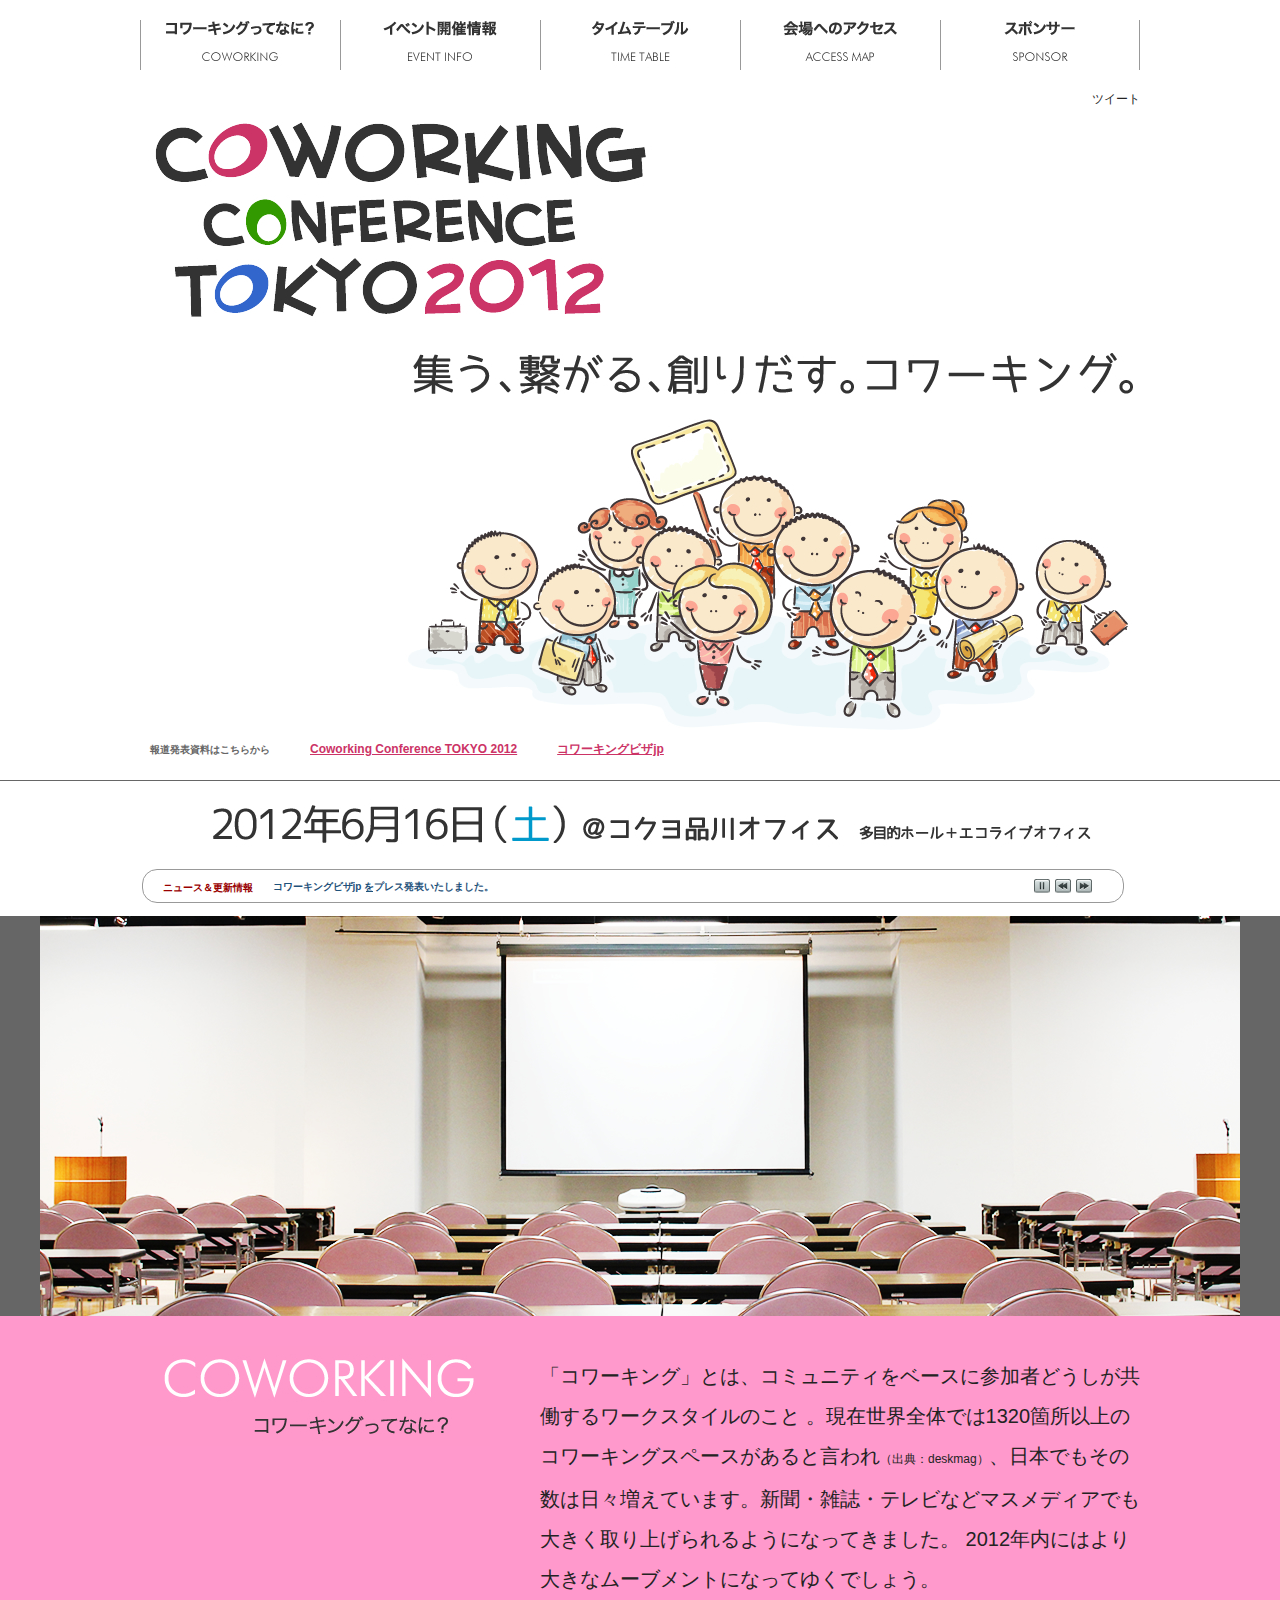
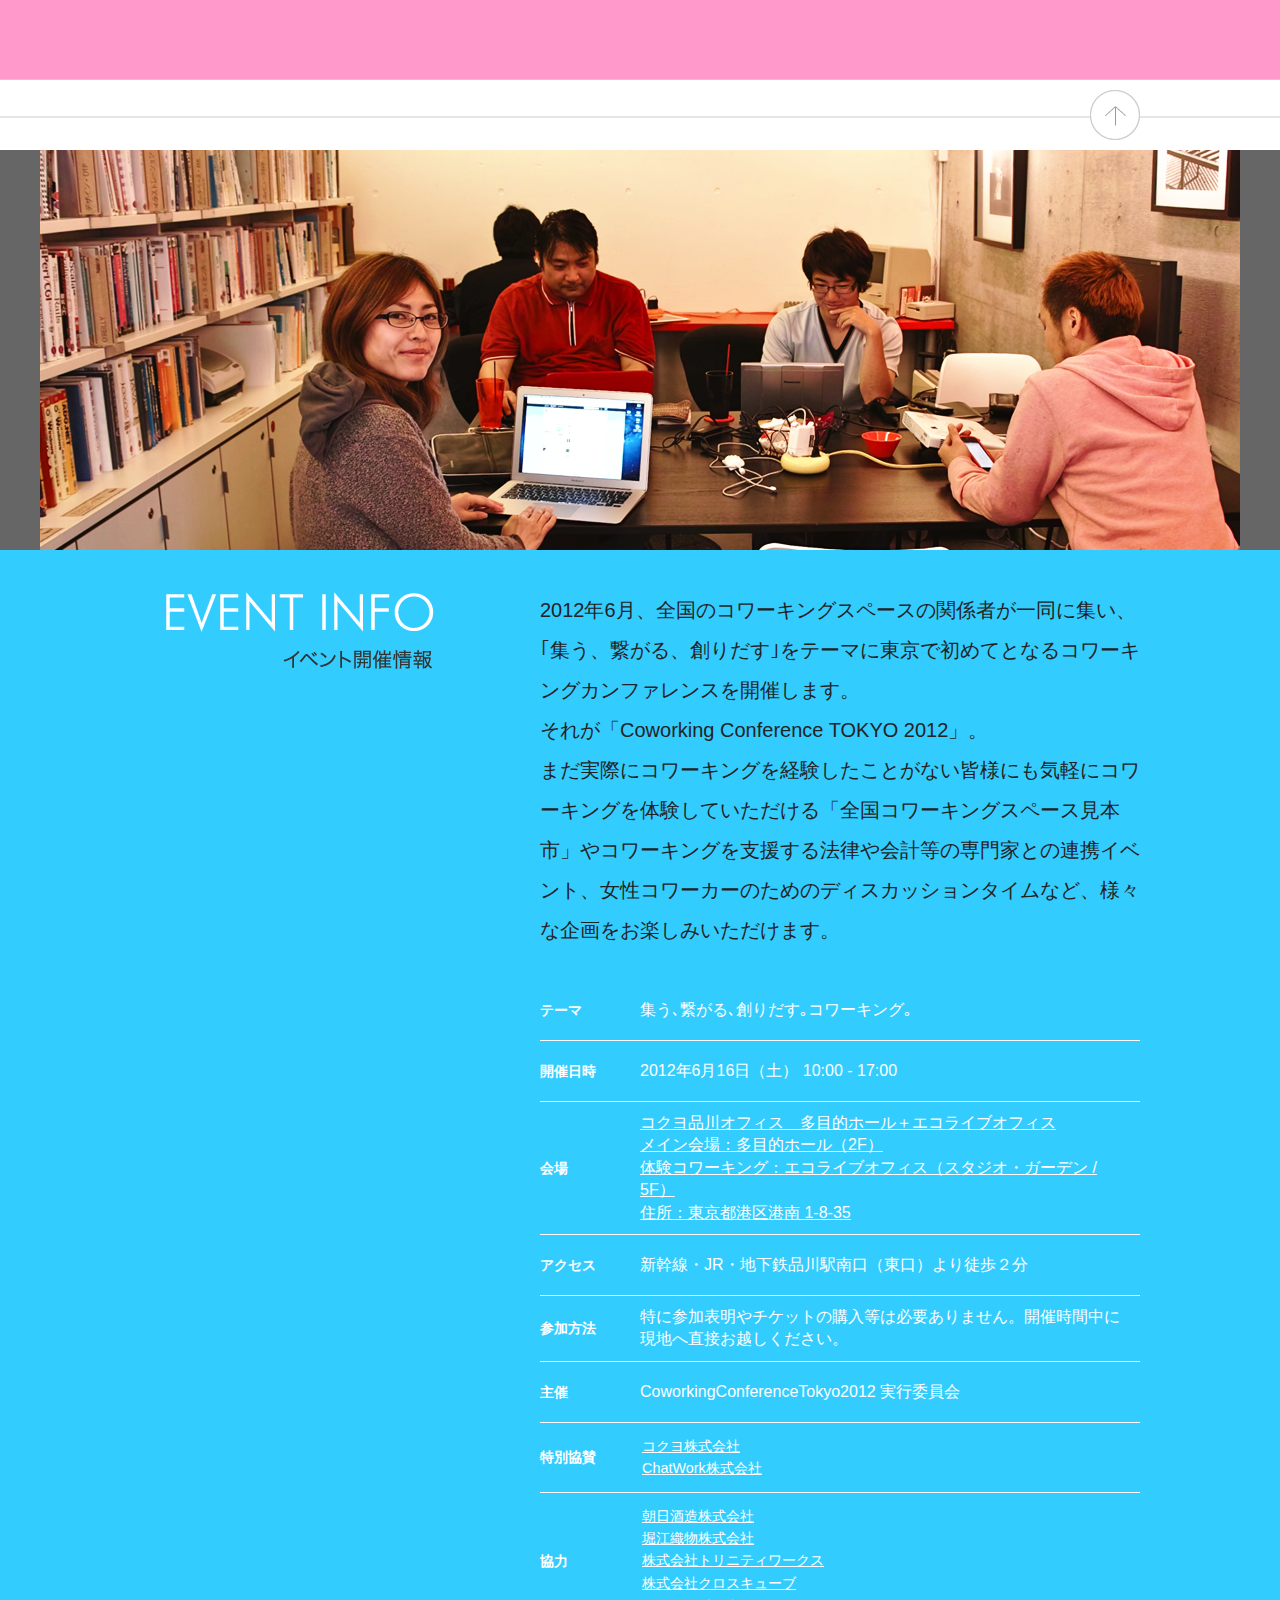
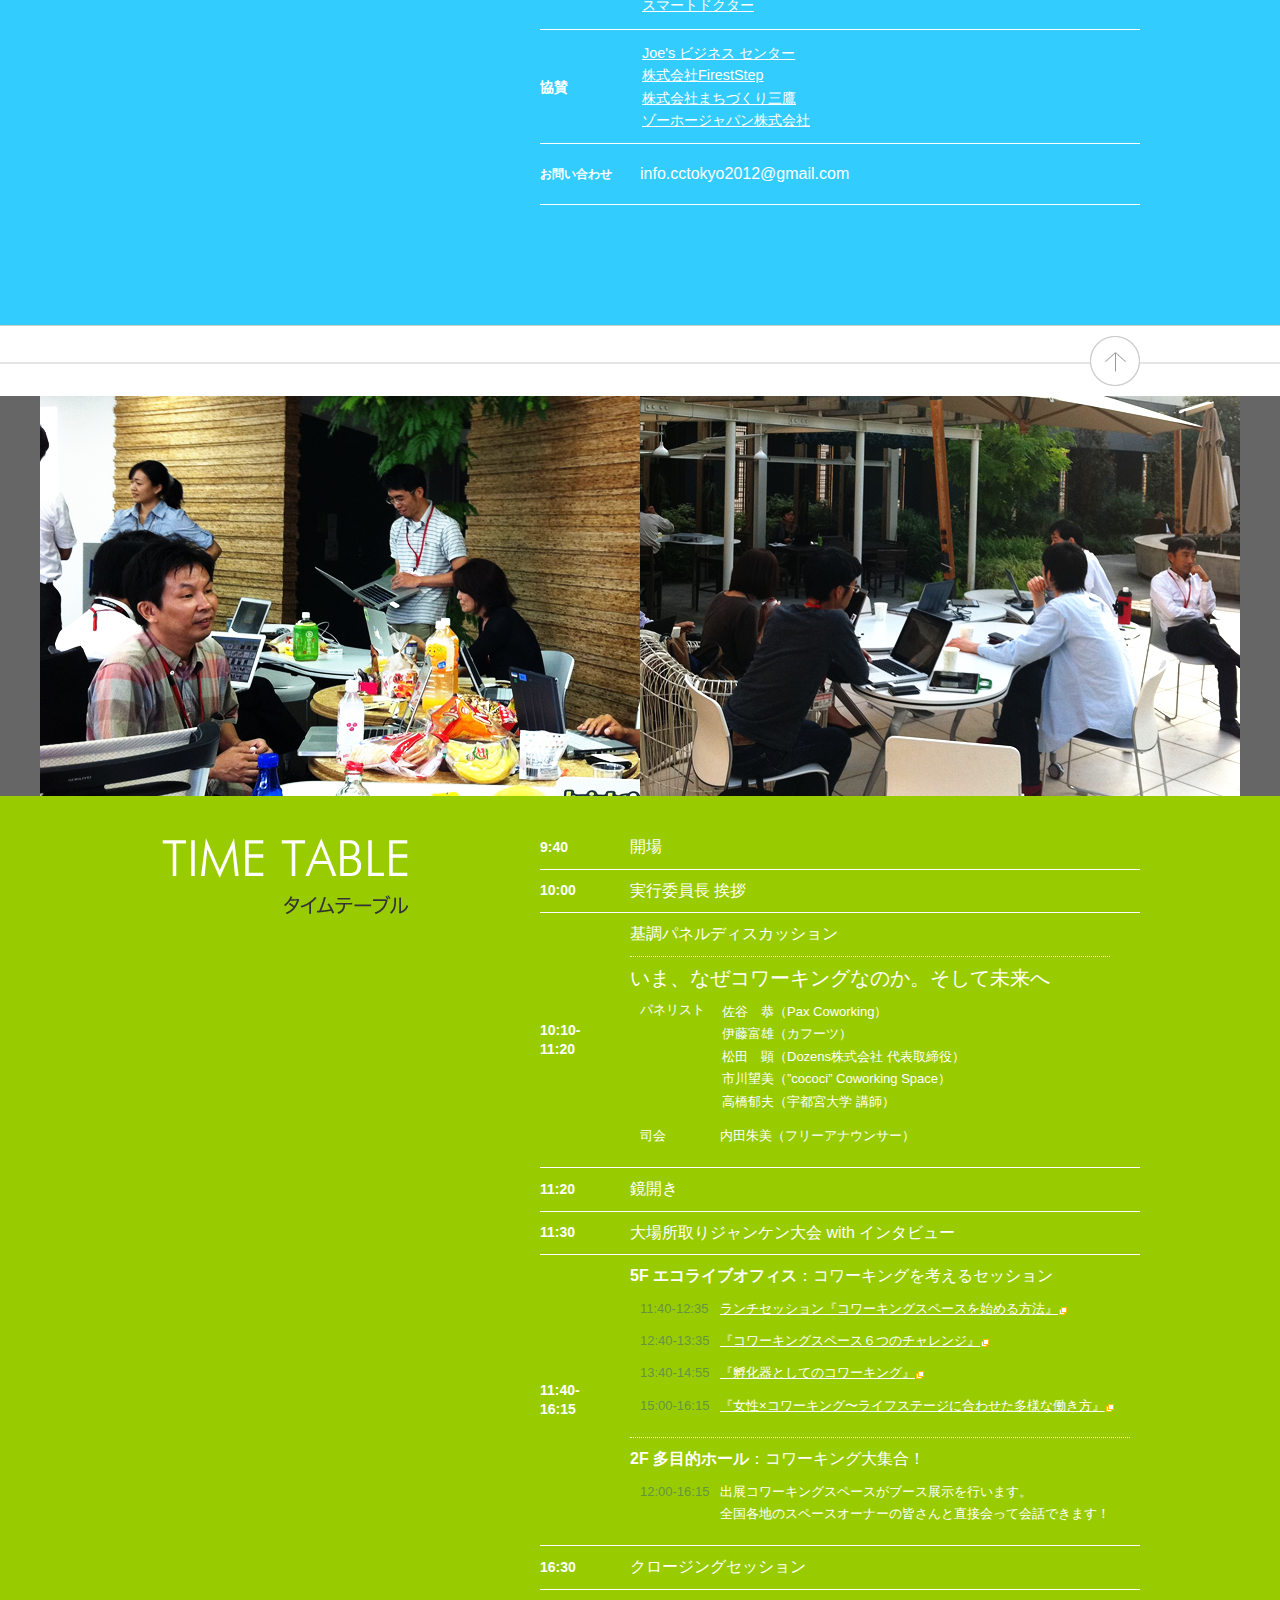
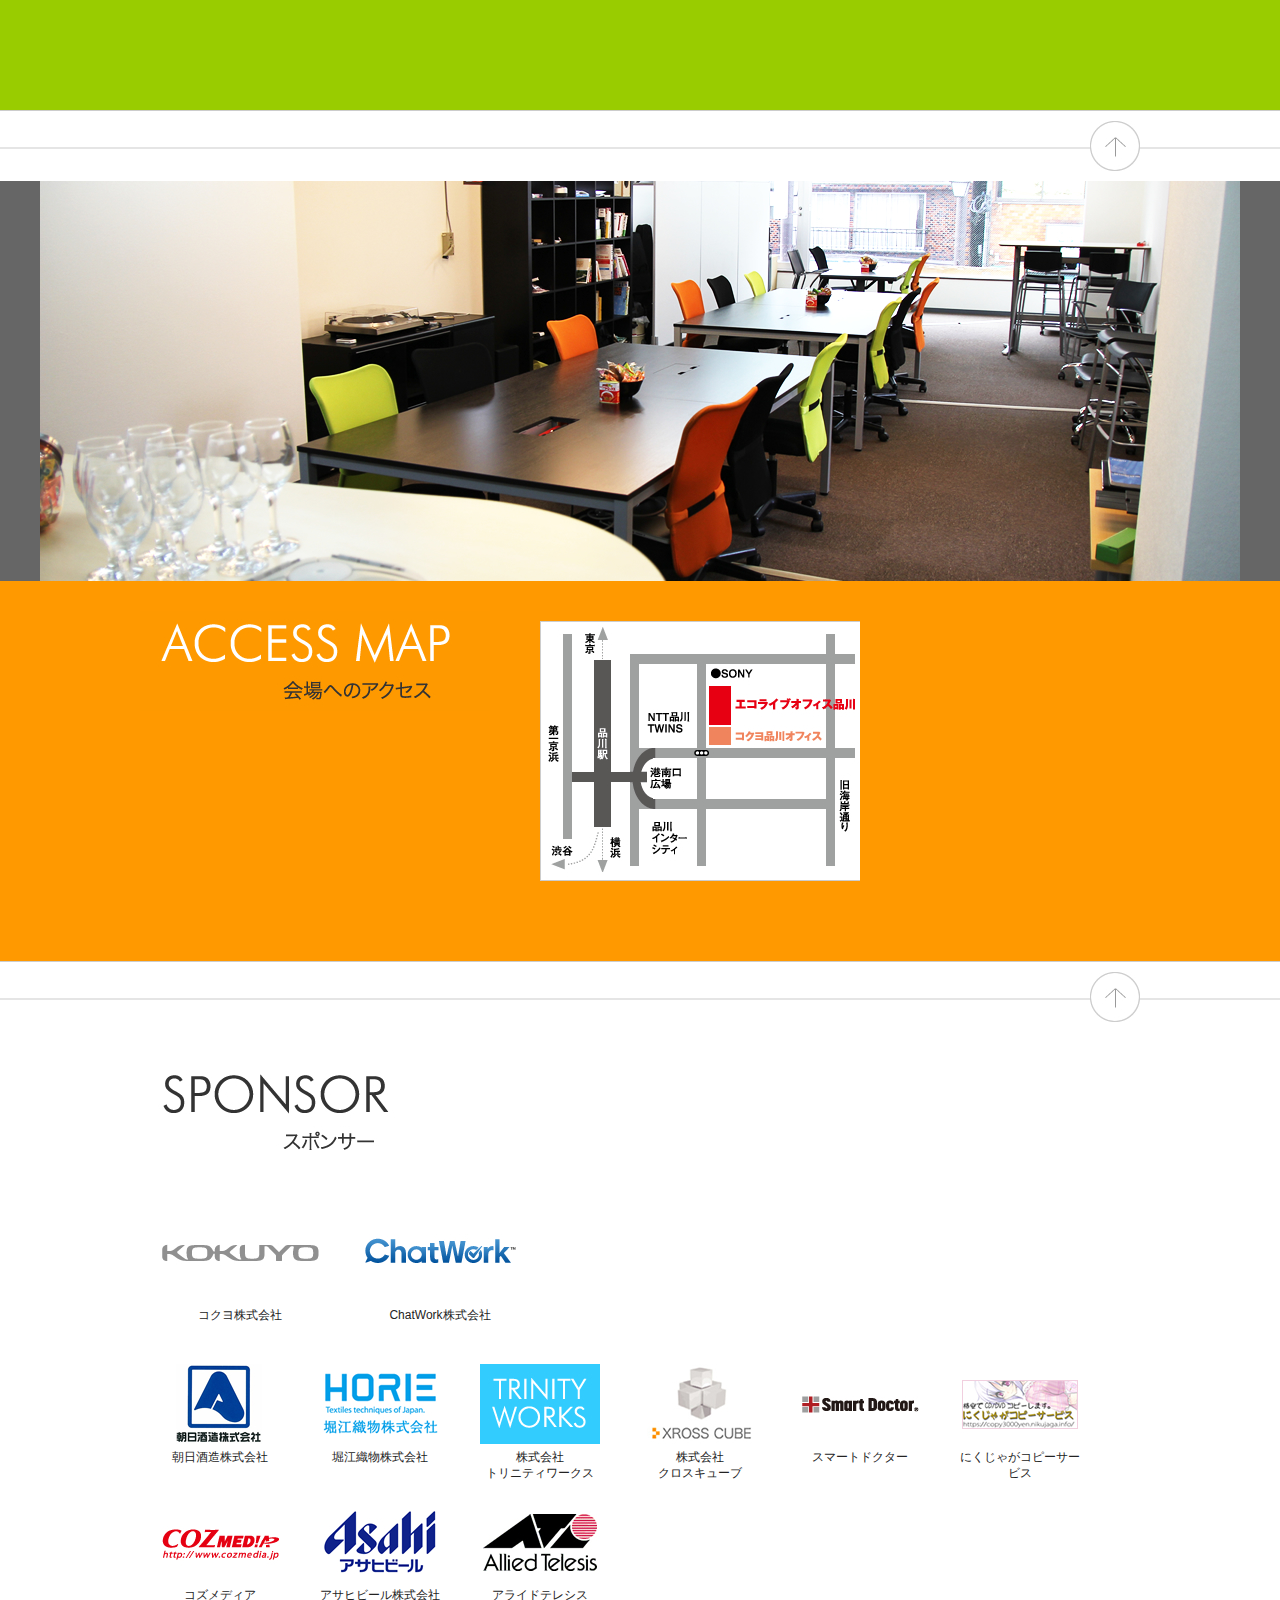
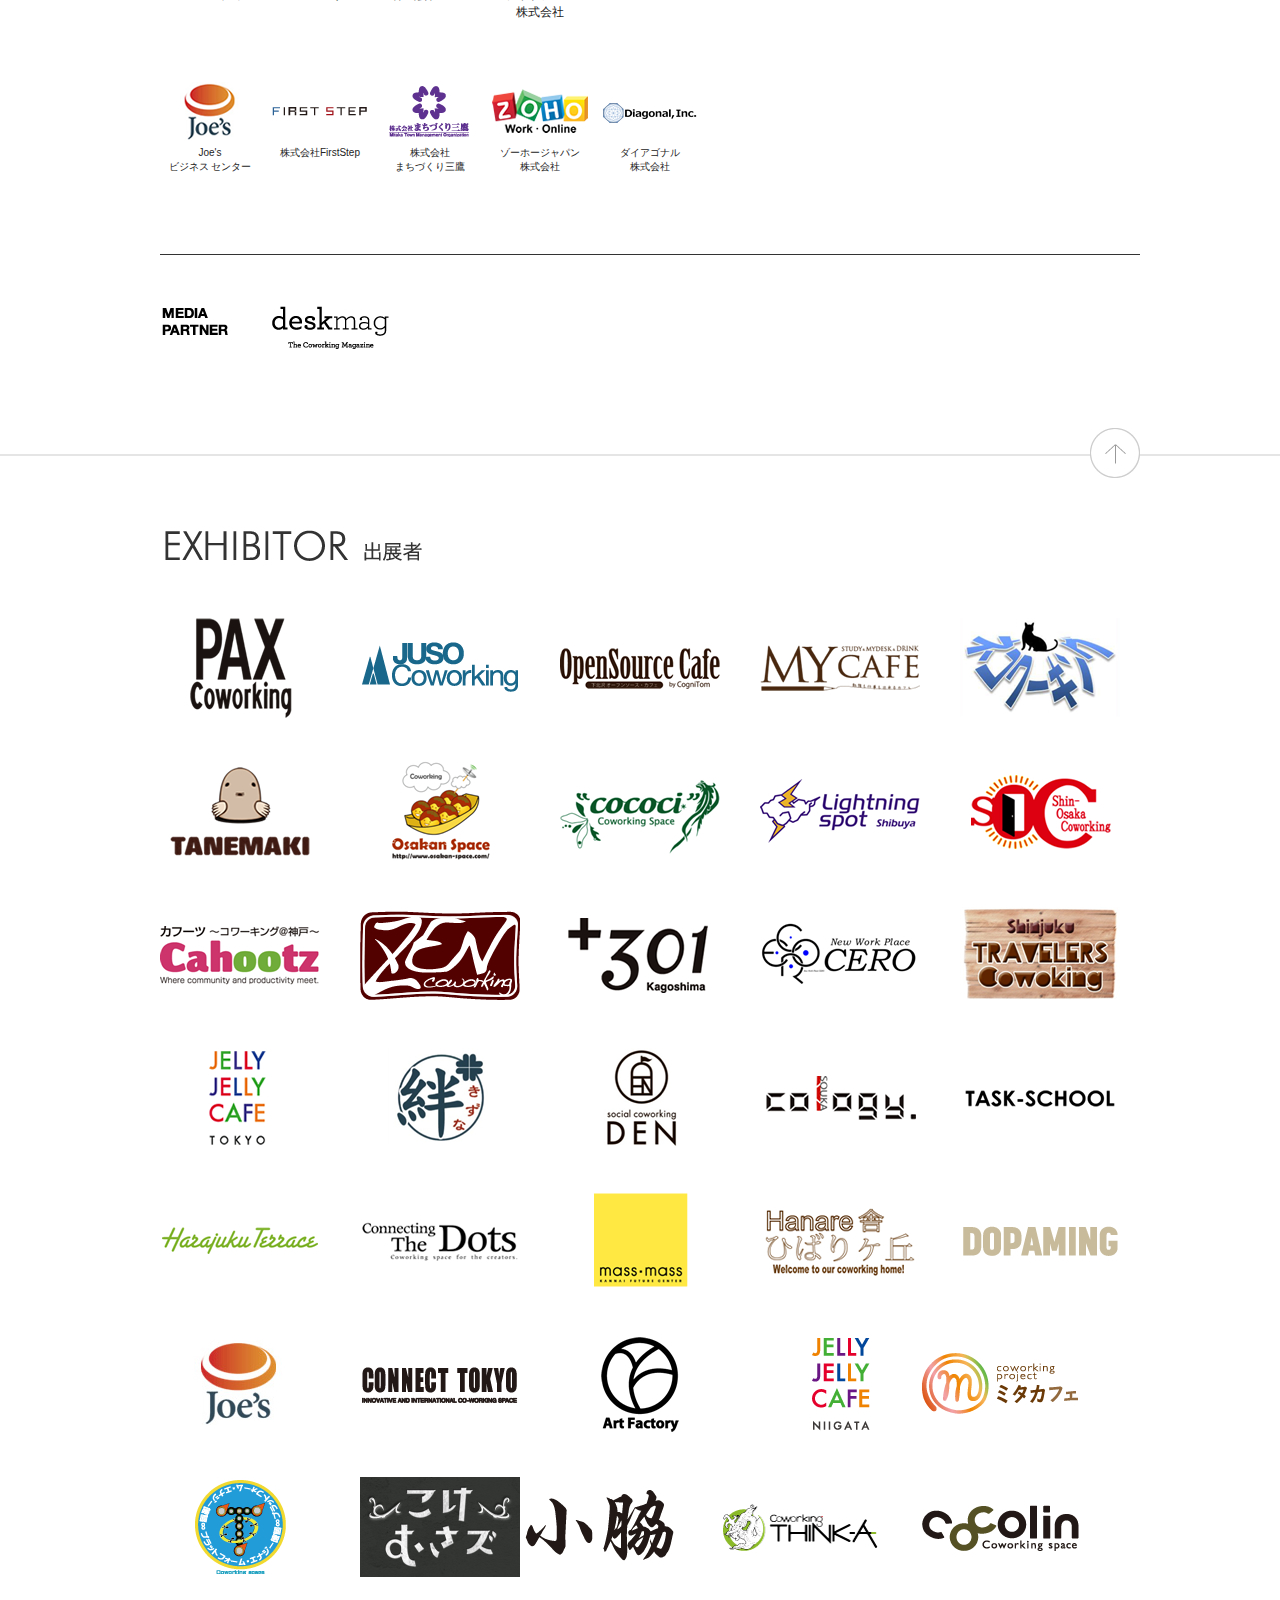
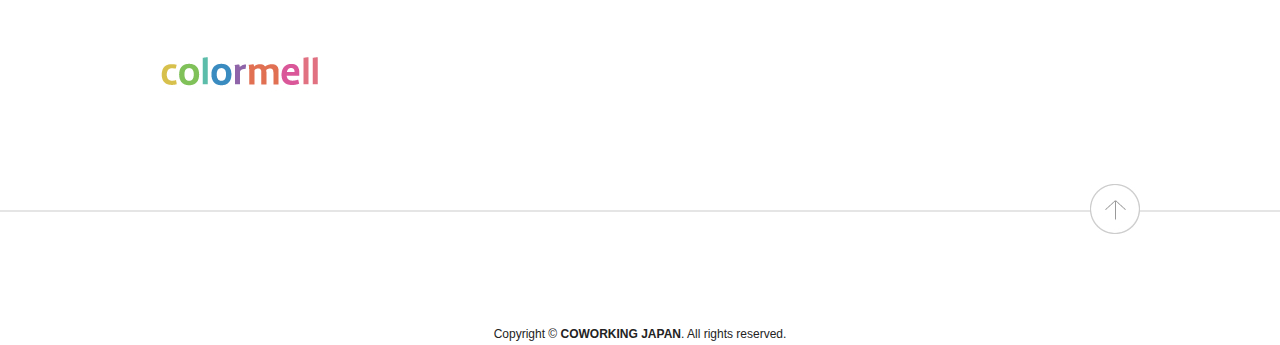
==== commit db1d41c0: "スポンサー一覧にアライドテレシス株式会社殿を追加" ====
--- a/index.html
+++ b/index.html
@@ -408,6 +408,10 @@
 								<div class="logo"><a href="http://www.asahibeer.co.jp/" target="_blank"><img src="images/asahibeer.jpg" alt="アサヒビール株式会社" /></a></div>
 								<div class="name"><a href="http://www.asahibeer.co.jp/" target="_blank">アサヒビール株式会社</a></div>
 							</li>
+							<li style="margin-bottom: 60px;">
+								<div class="logo"><a href="http://www.allied-telesis.co.jp/" target="_blank"><img src="images/alliedtelesis.jpg" alt="アライドテレシス株式会社" /></a></div>
+								<div class="name"><a href="http://www.allied-telesis.co.jp/" target="_blank">アライドテレシス<br />株式会社</a></div>
+							</li>
 						</ul>
 						<ul class="sponsorlist_s">
 							<li>
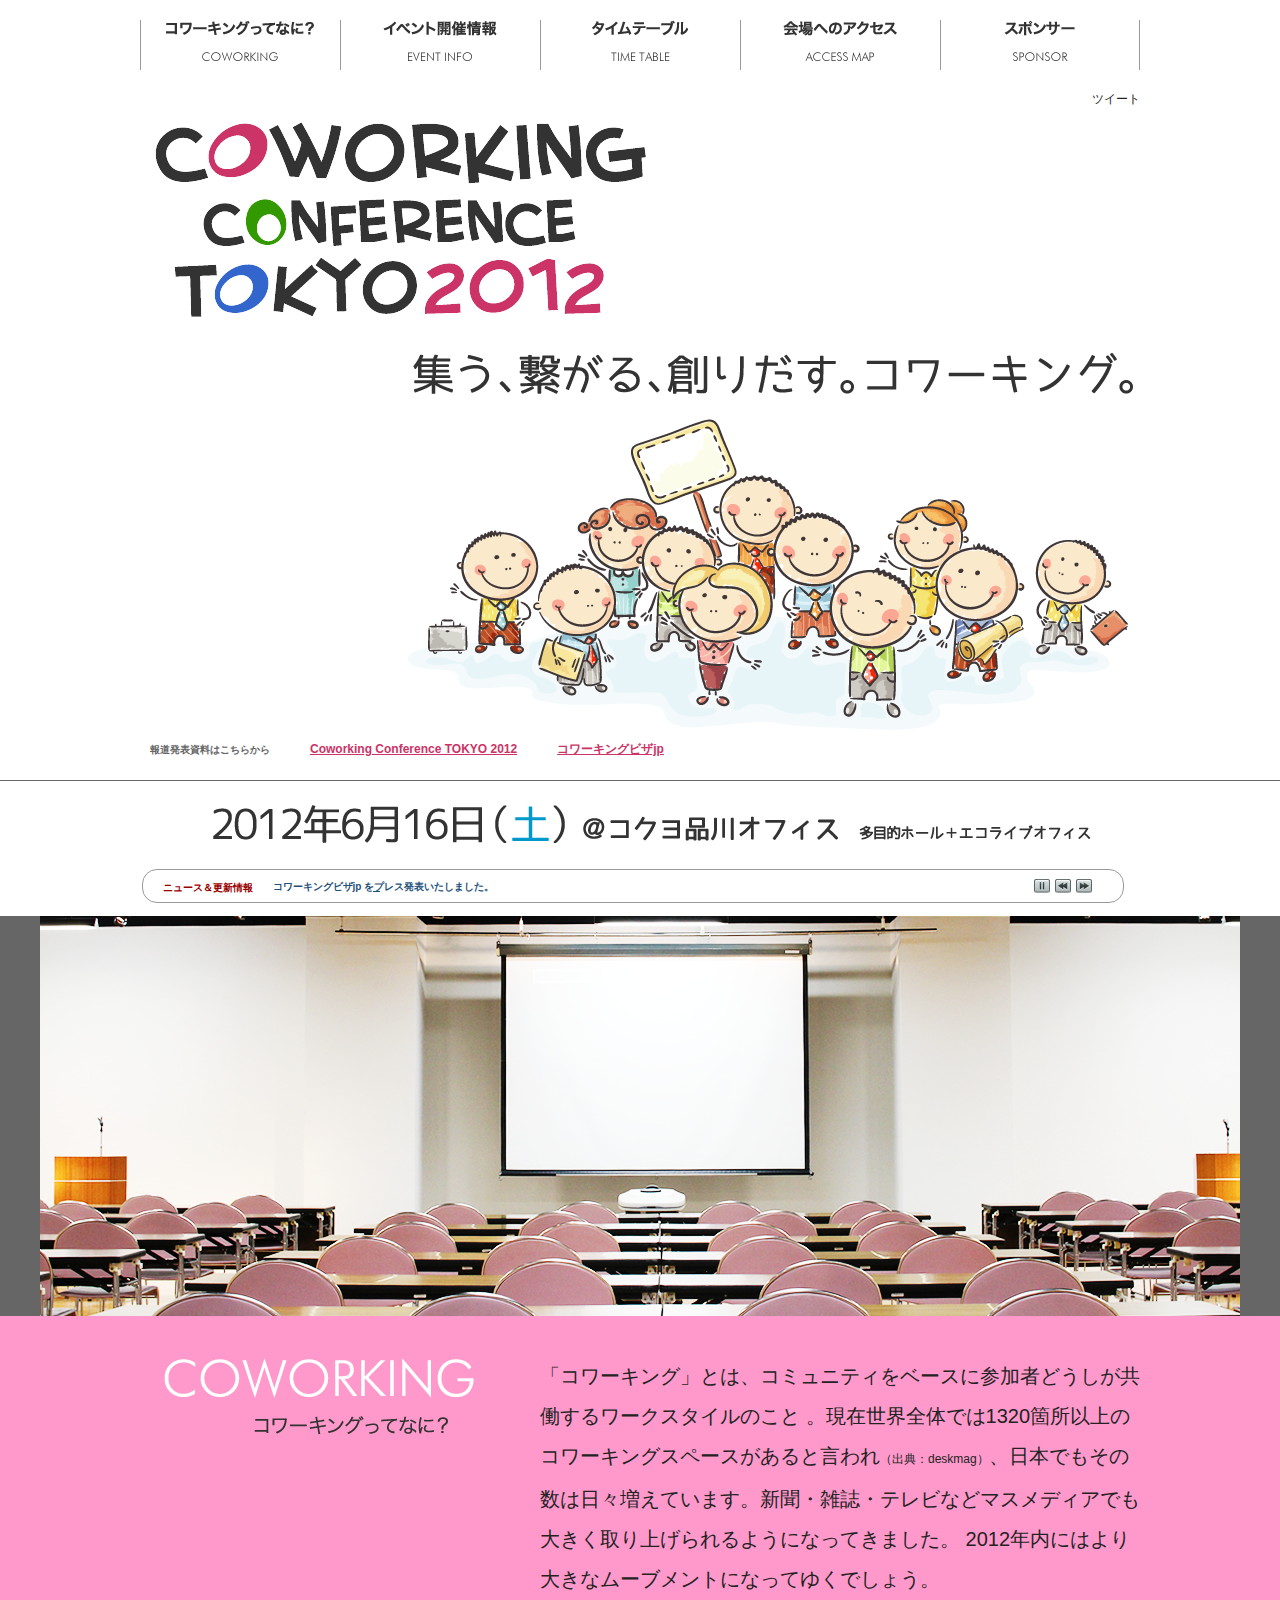
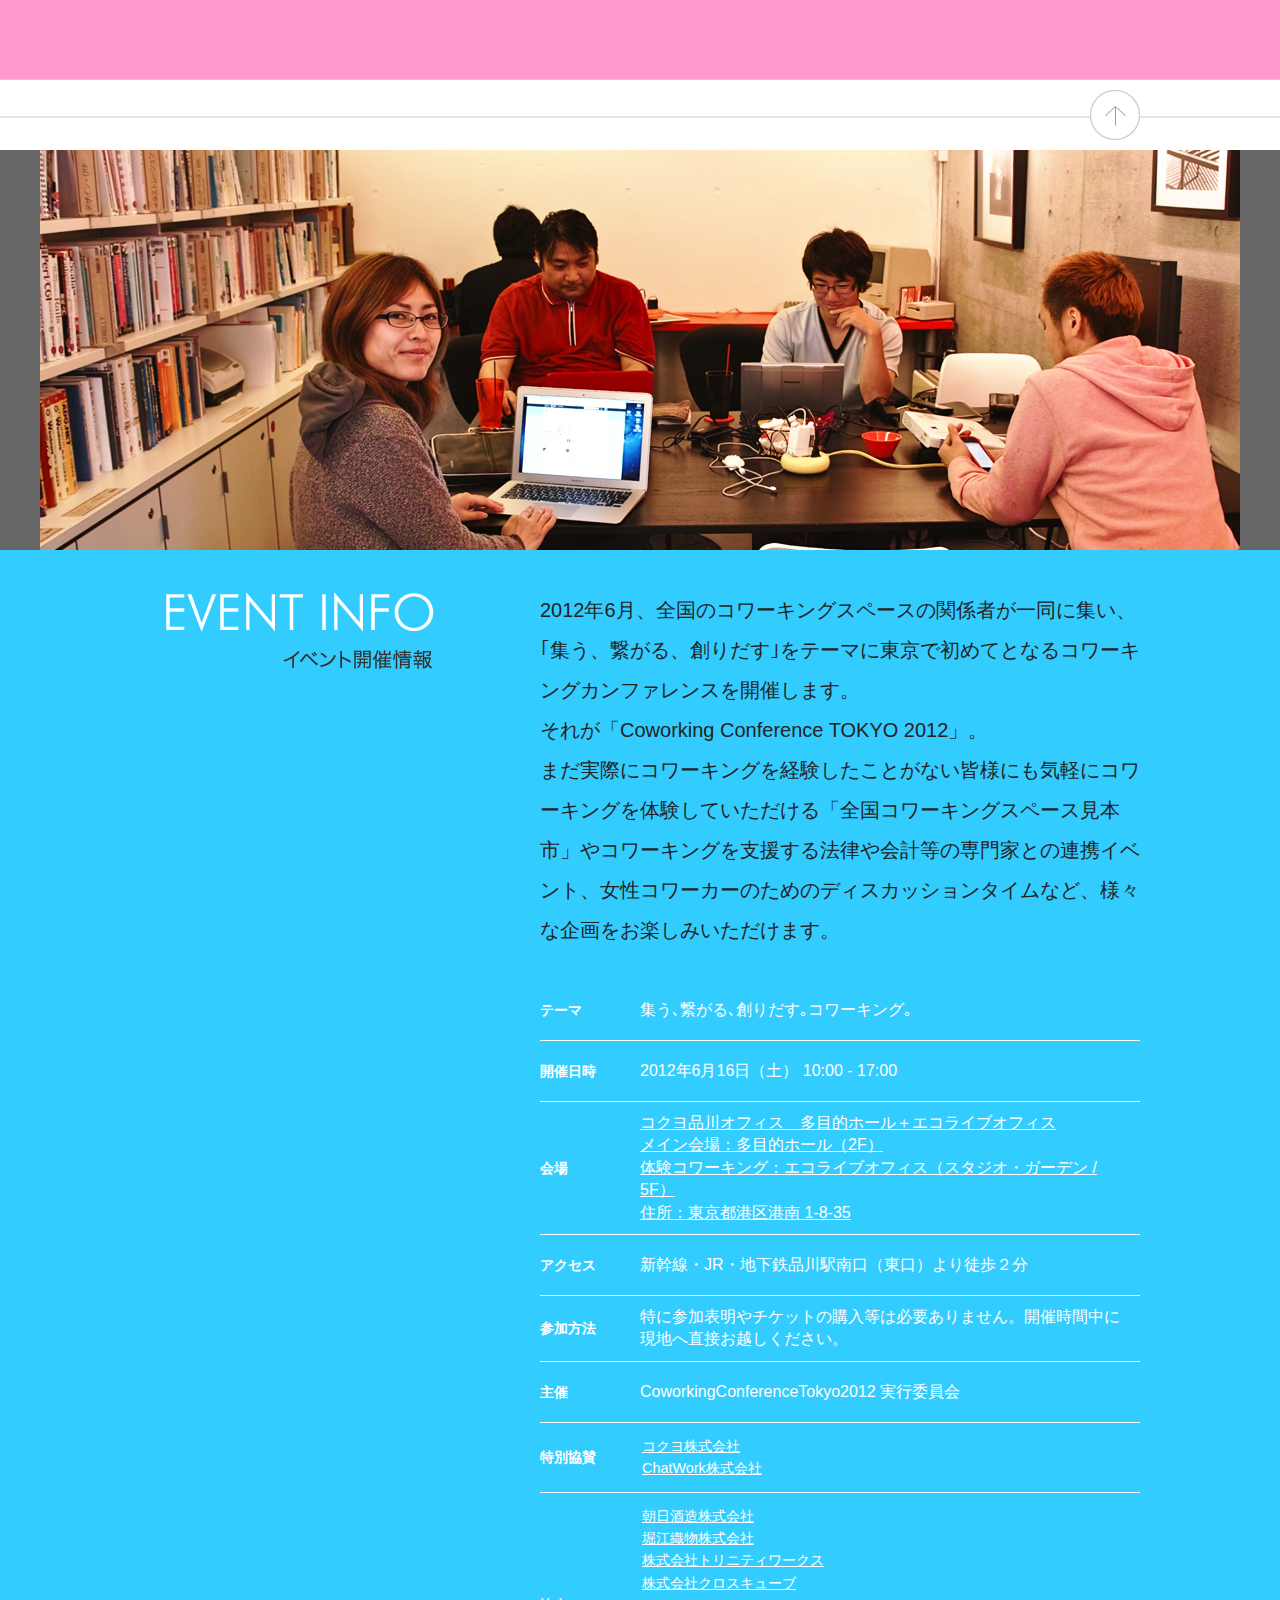
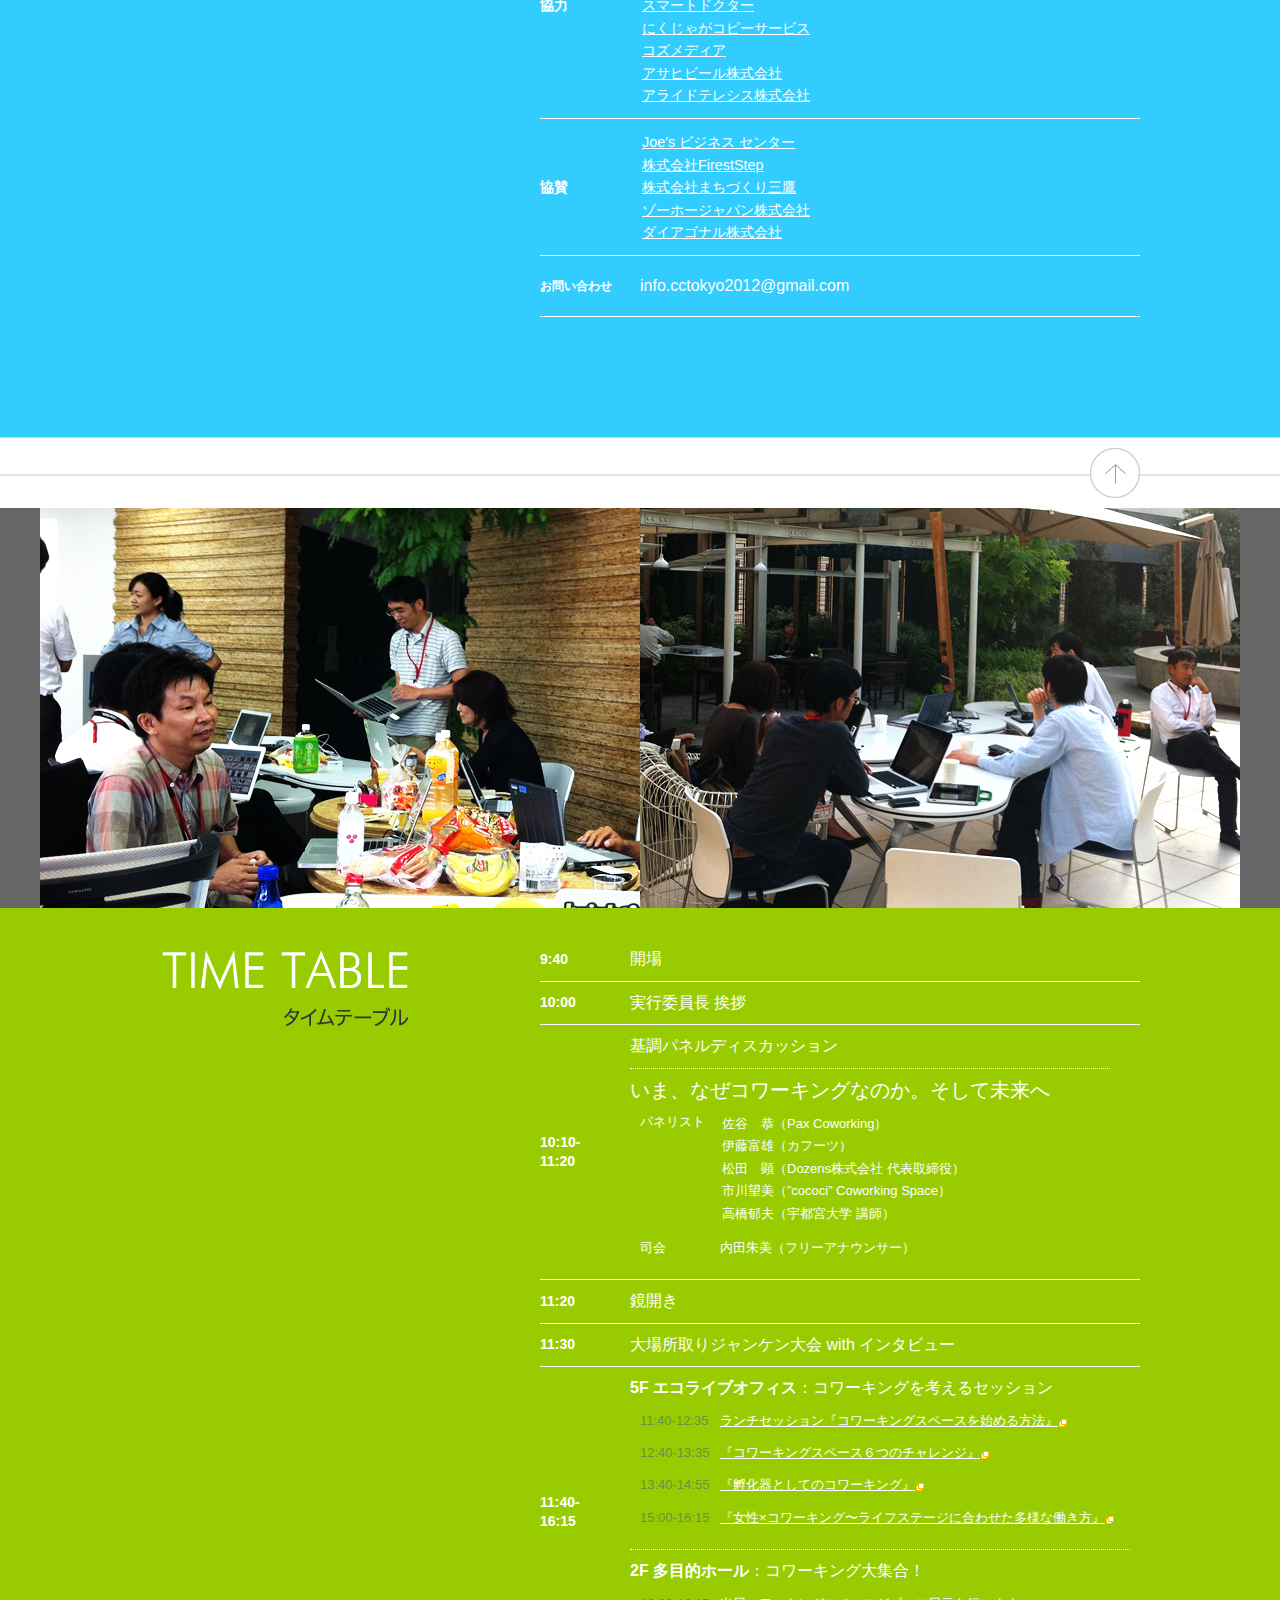
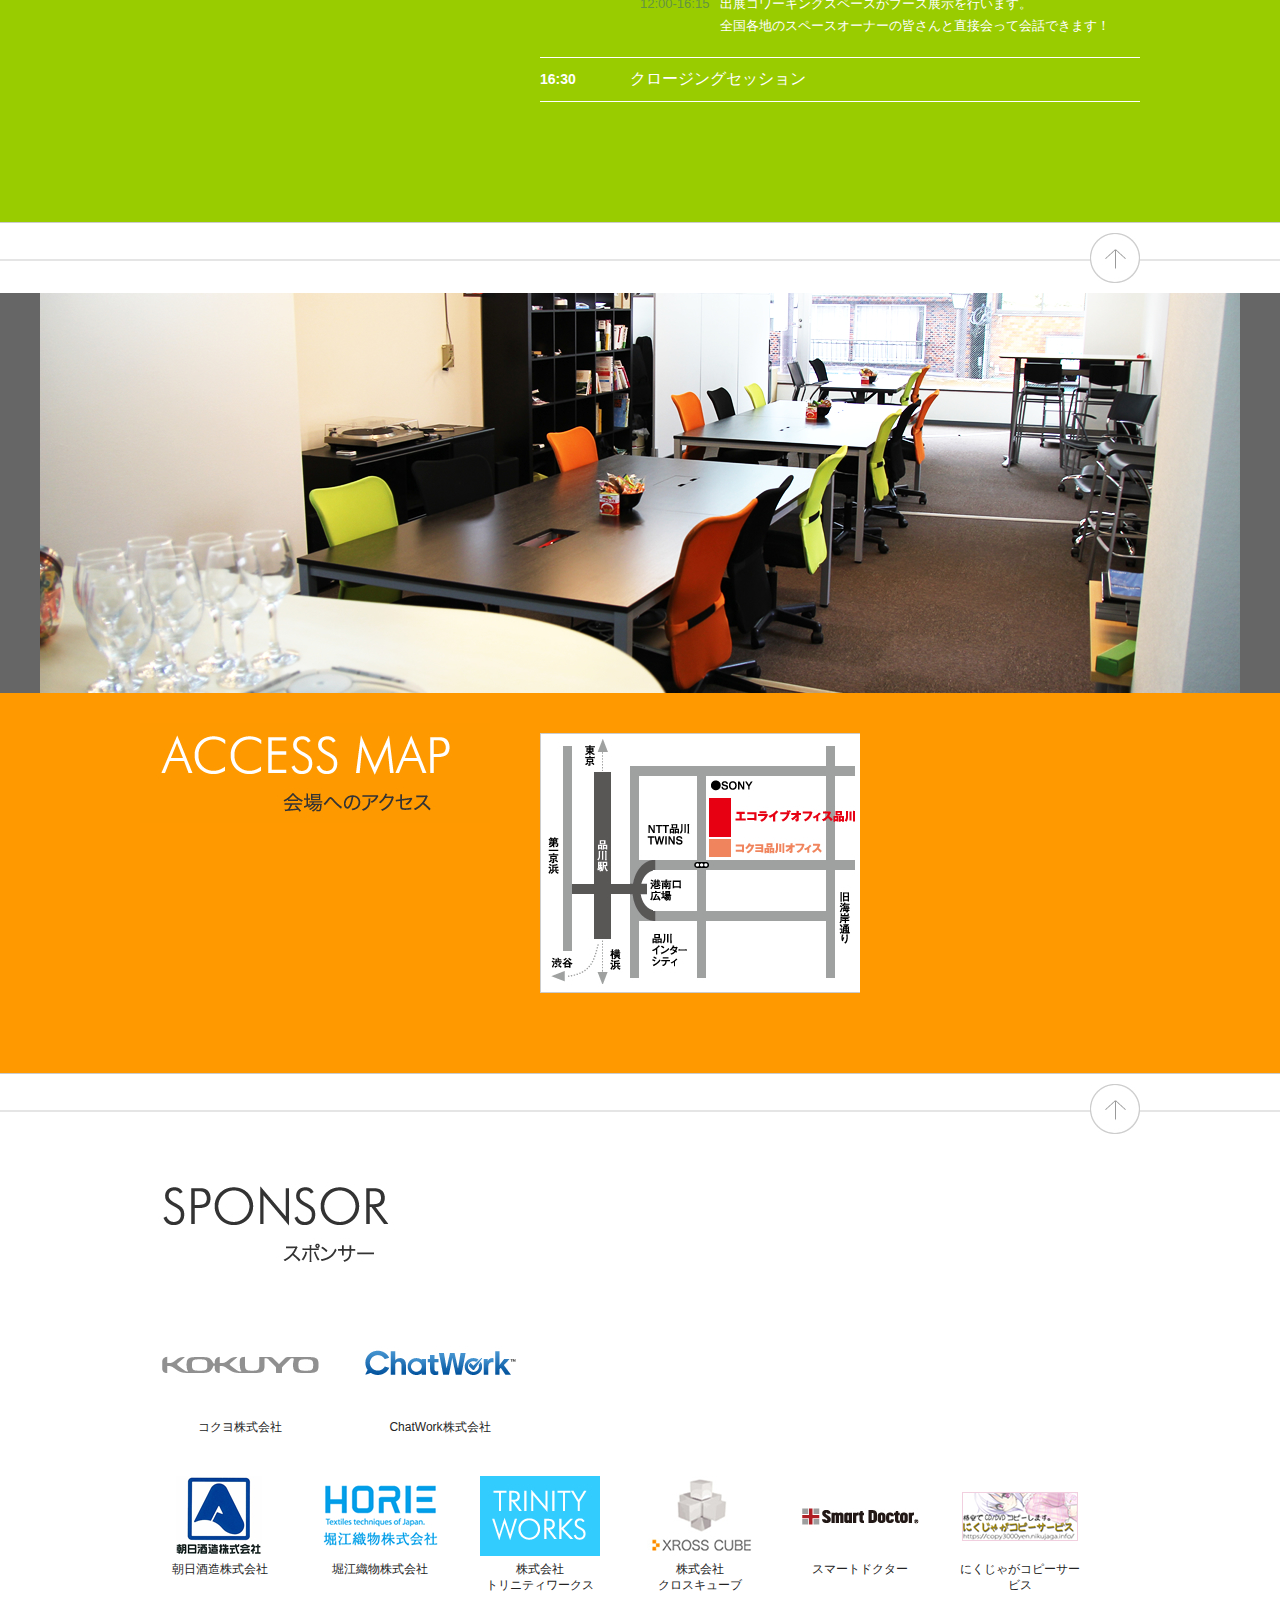
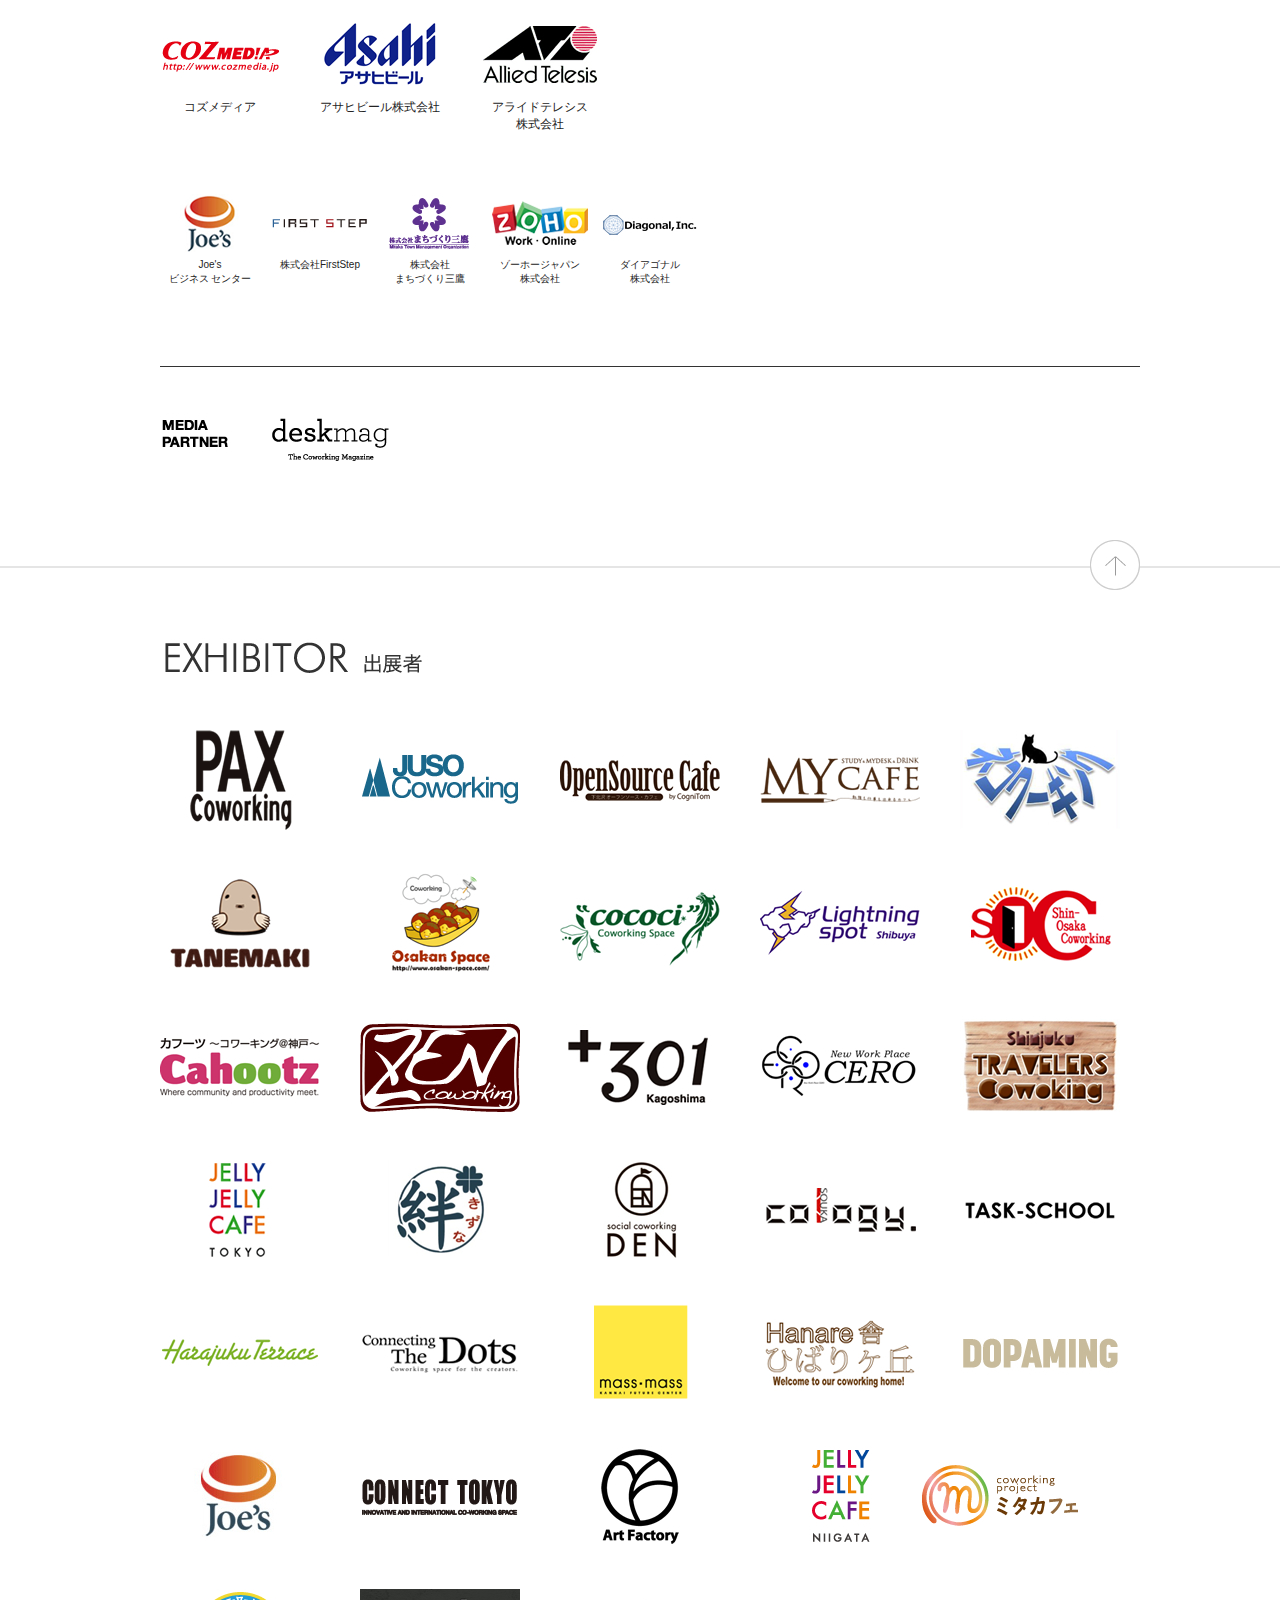
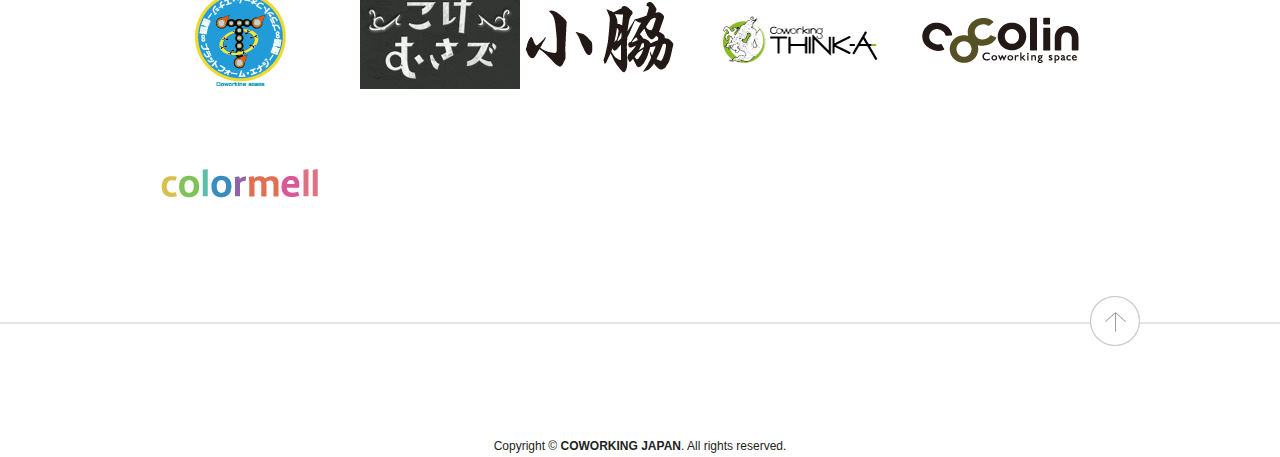
==== commit 989279e1: "スポンサーをリストにも追加" ====
--- a/index.html
+++ b/index.html
@@ -230,6 +230,10 @@
 												<li><a href="http://www.trinity-works.com/" target="_blank">株式会社トリニティワークス</a></li>
 												<li><a href="http://www.xross-cube.com/" target="_blank">株式会社クロスキューブ</a></li>
 												<li><a href="http://www.iphone-doctor.net/" target="_blank">スマートドクター</a></li>
+												<li><a href="https://copy3000yen.nikujaga.info/" target="_blank">にくじゃがコピーサービス</a></li>
+												<li><a href="http://cozmedia.jp/" target="_blank">コズメディア</a></li>
+												<li><a href="http://www.asahibeer.co.jp/" target="_blank">アサヒビール株式会社</a></li>
+												<li><a href="http://www.allied-telesis.co.jp/" target="_blank">アライドテレシス株式会社</a></li>
 											</ul>
 										</td>
 									</tr>
@@ -241,6 +245,7 @@
 												<li><a href="http://www.firstep.jp/" target="_blank">株式会社FirestStep</a></li>
 												<li><a href="http://www.mitaka.ne.jp/" target="_blank">株式会社まちづくり三鷹</a></li>
 												<li><a href="http://www.zoho.jp/" target="_blank">ゾーホージャパン株式会社</a></li>
+												<li><a href="http://www.diagow.com/" target="_blank">ダイアゴナル株式会社</a></li>
 											</ul>
 										</td>
 									</tr>
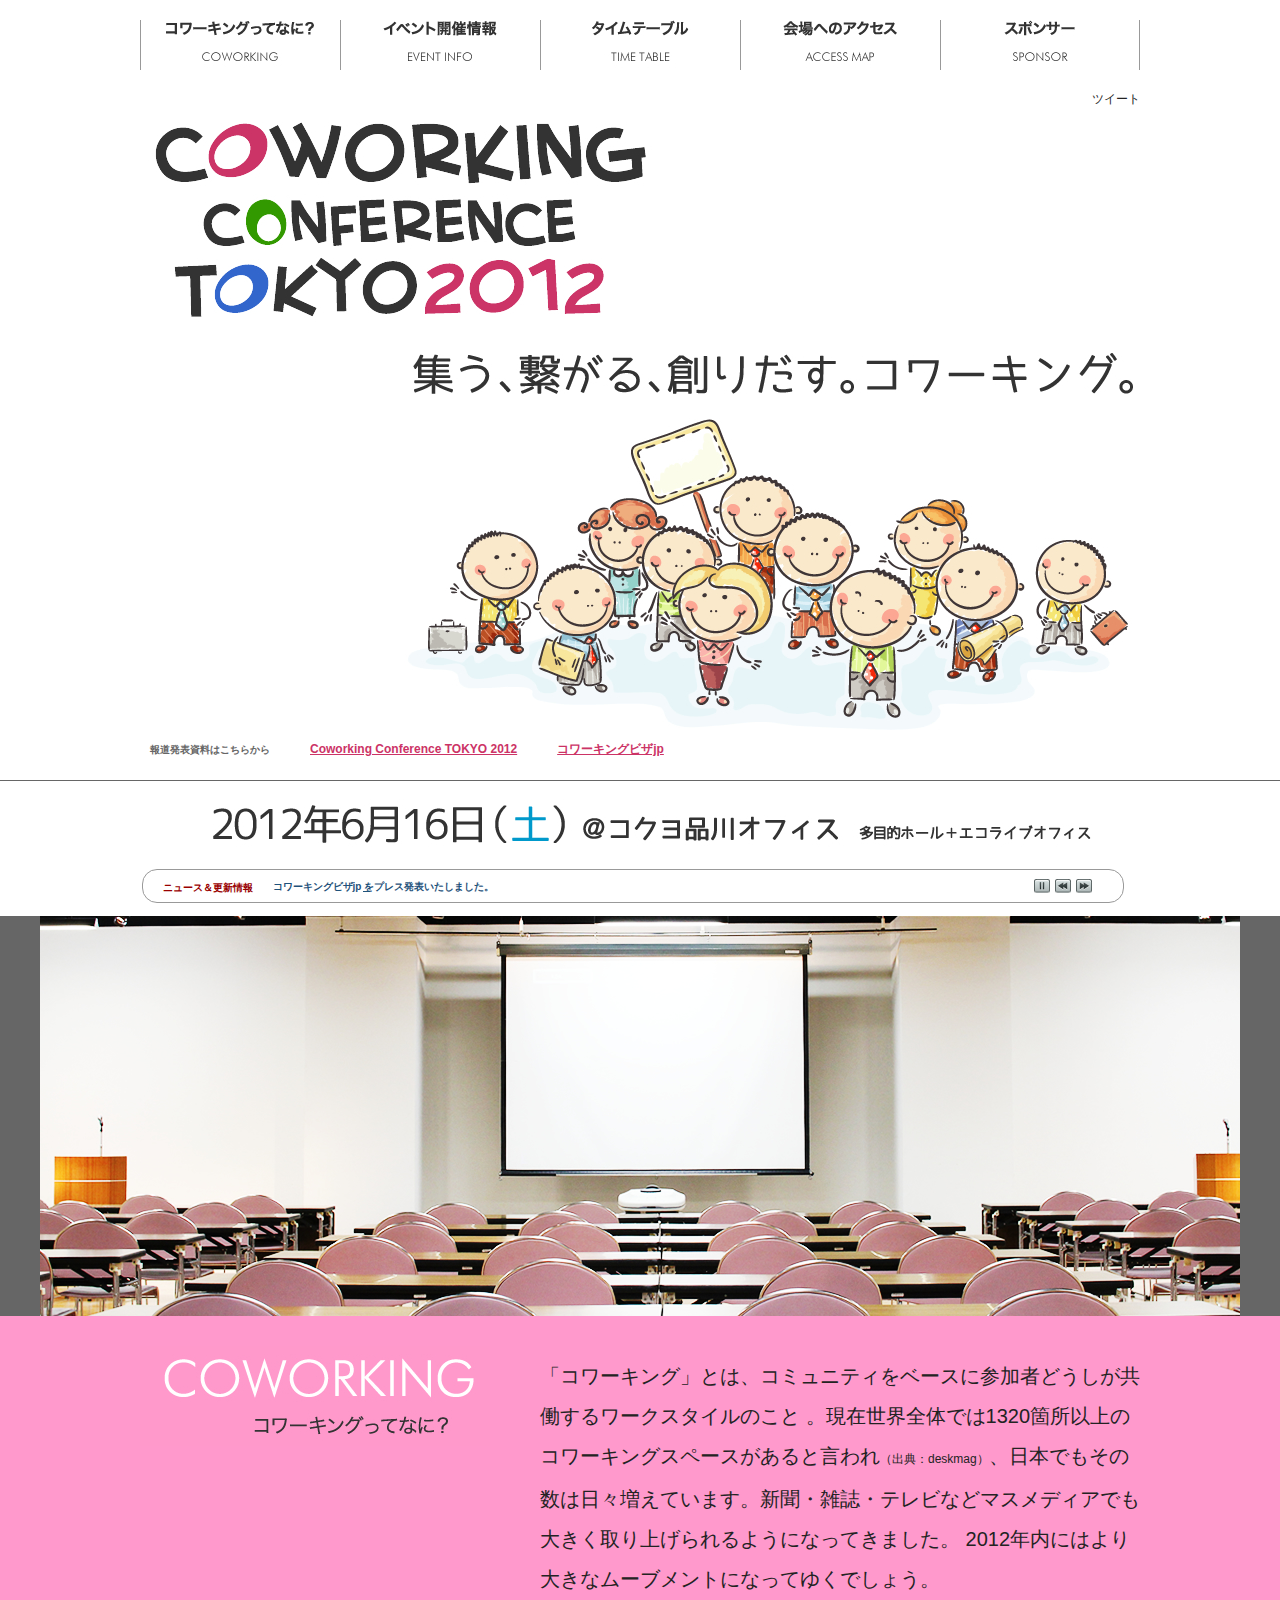
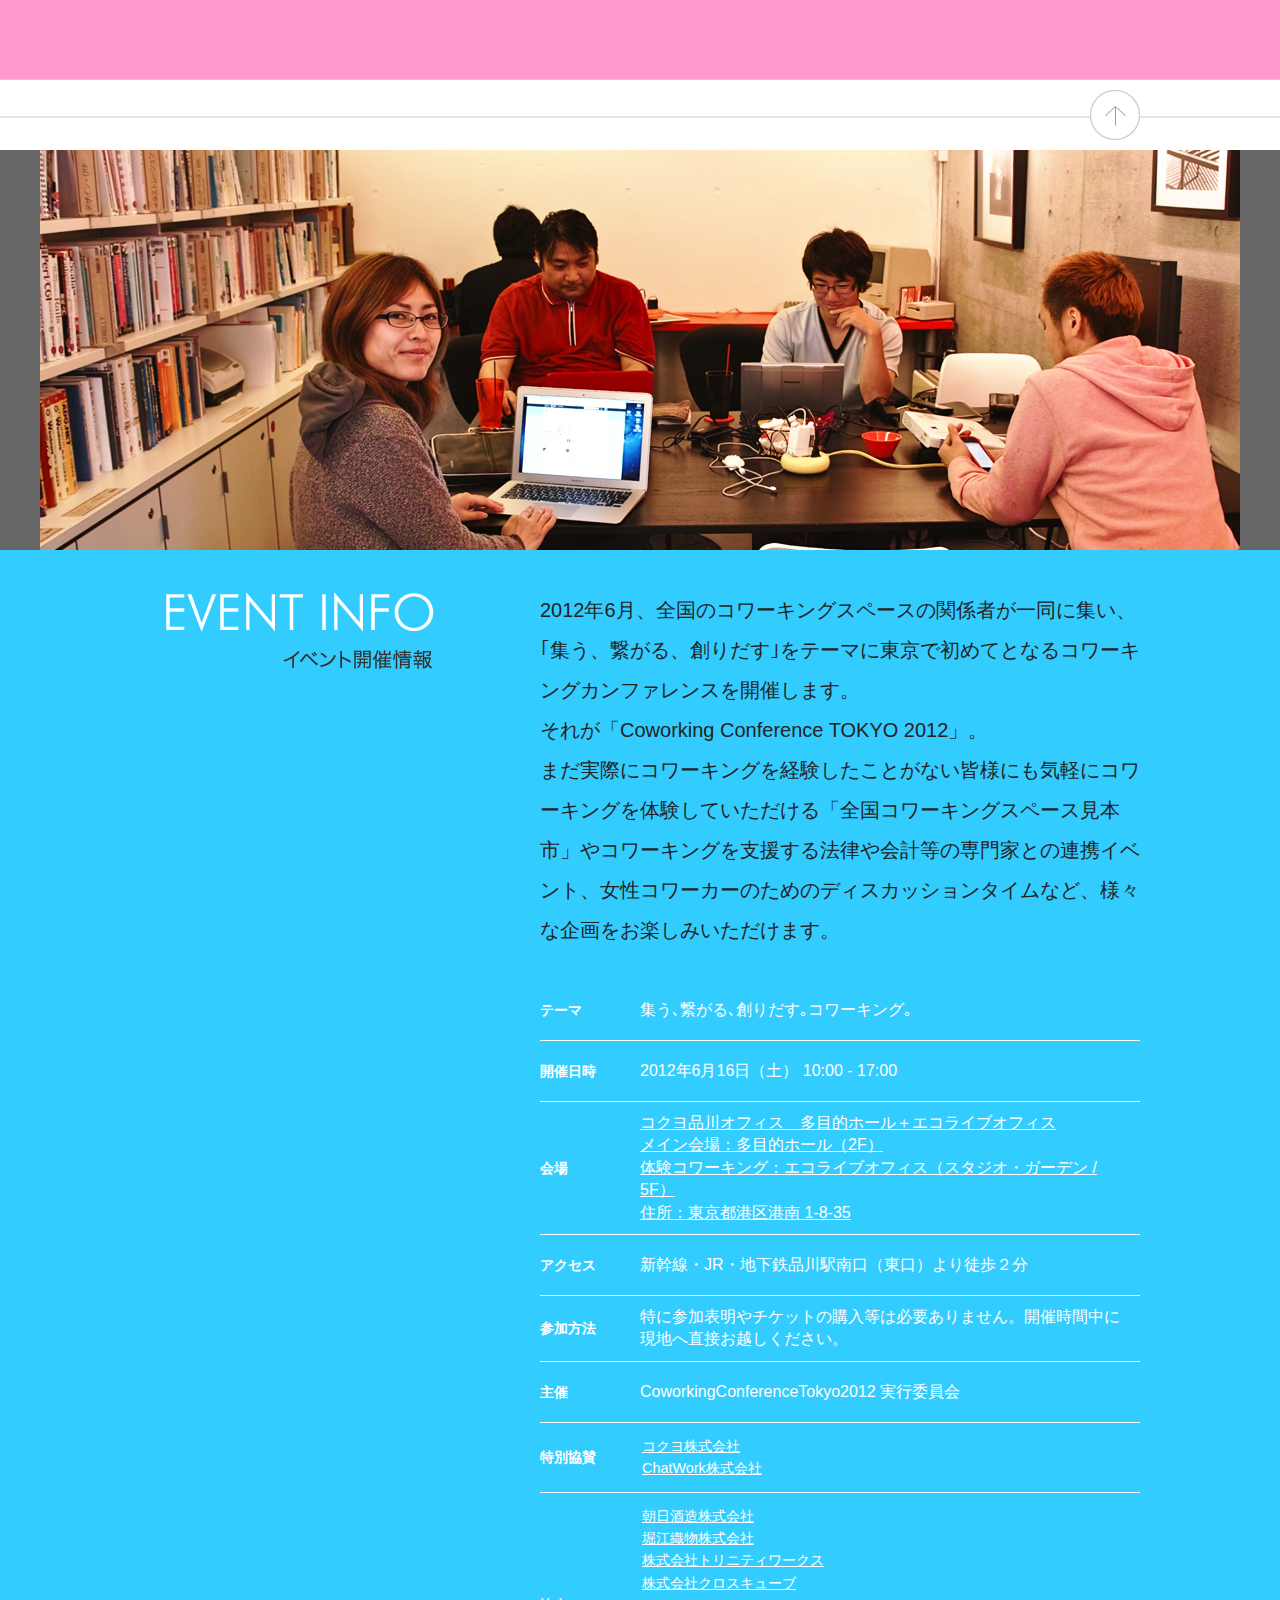
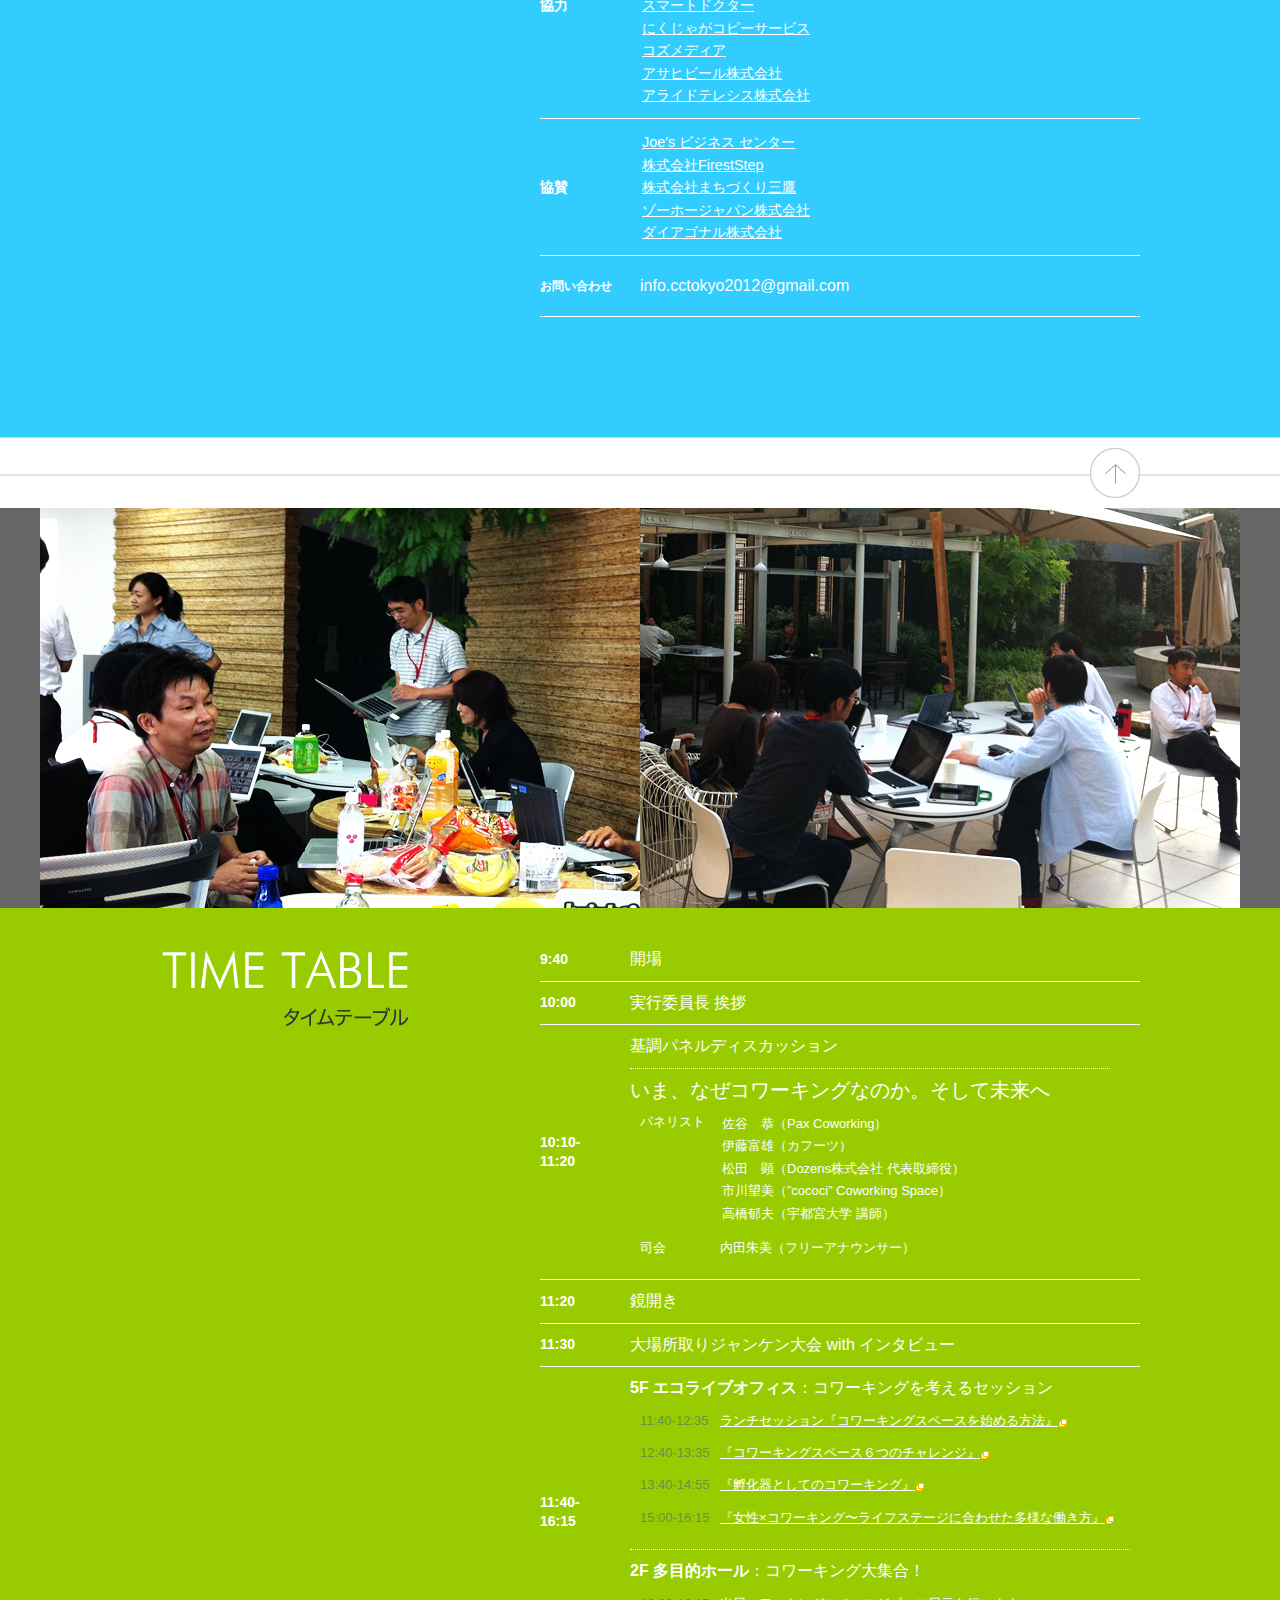
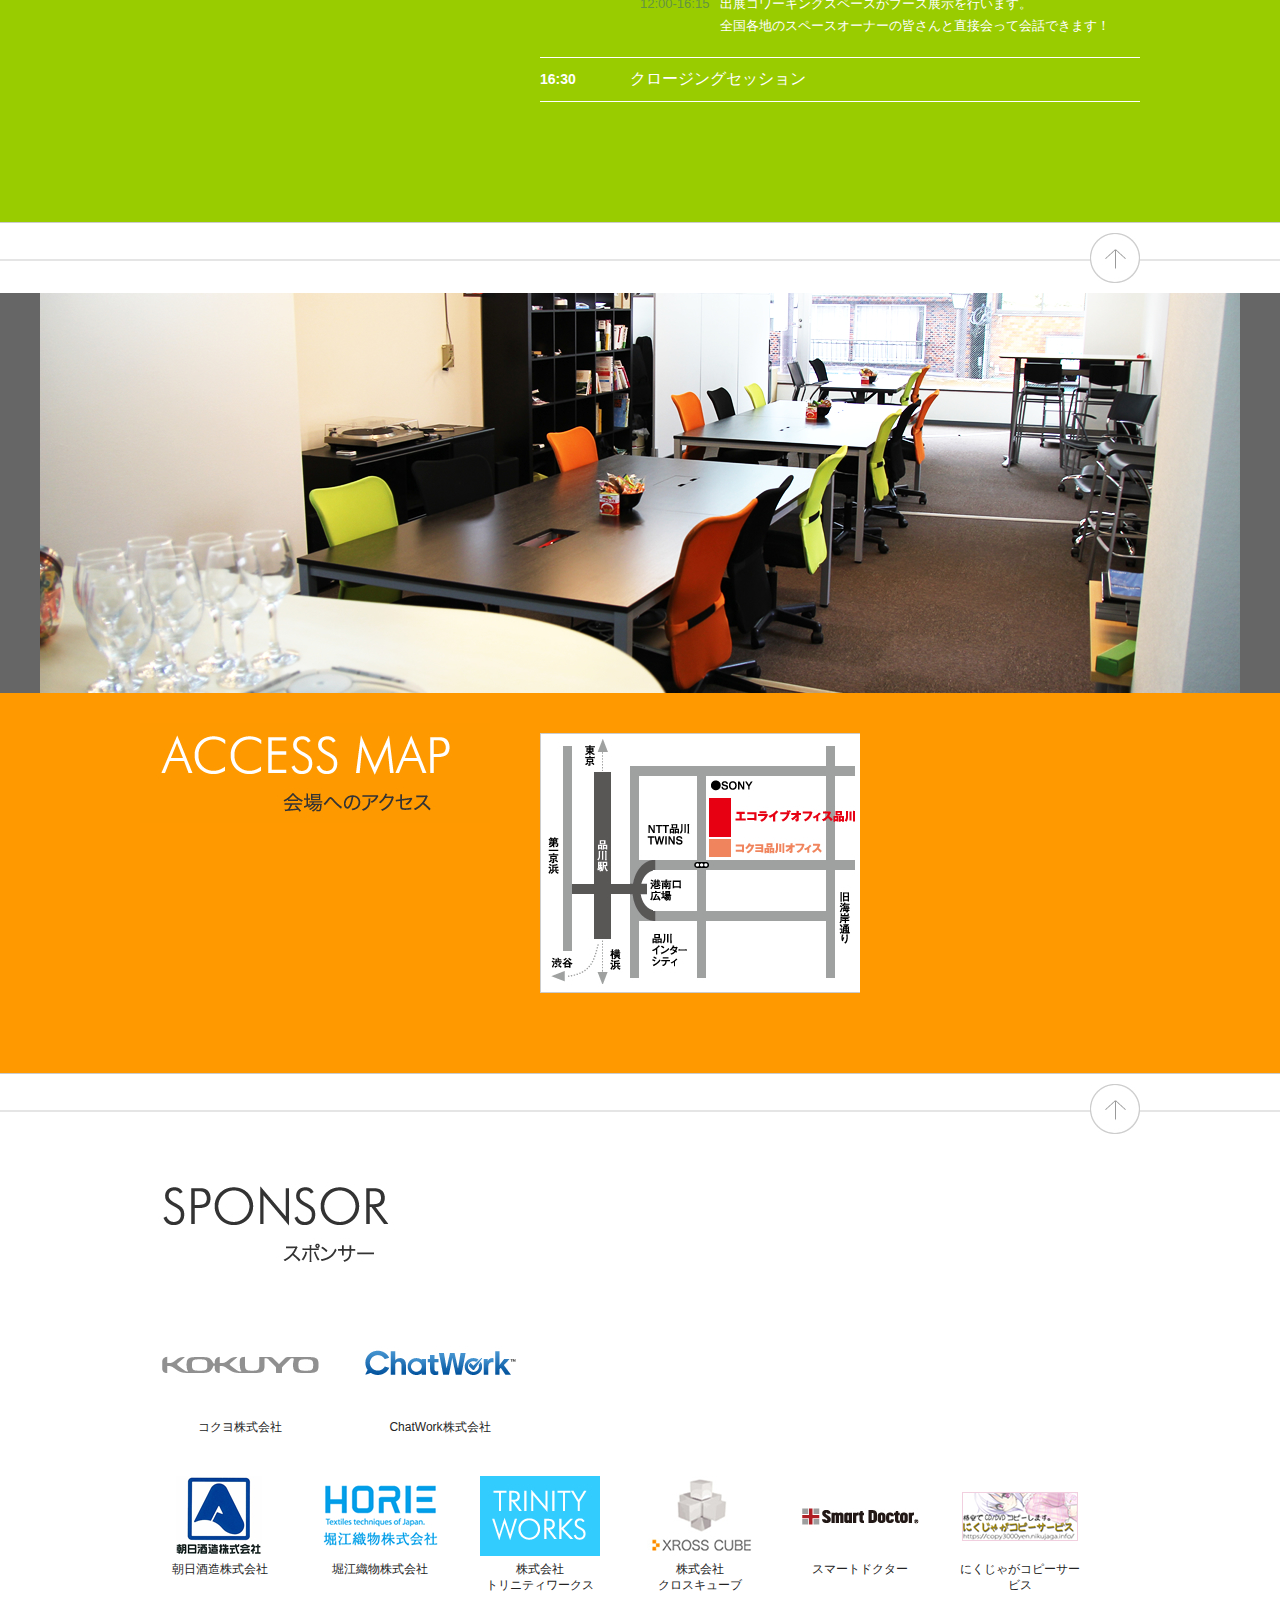
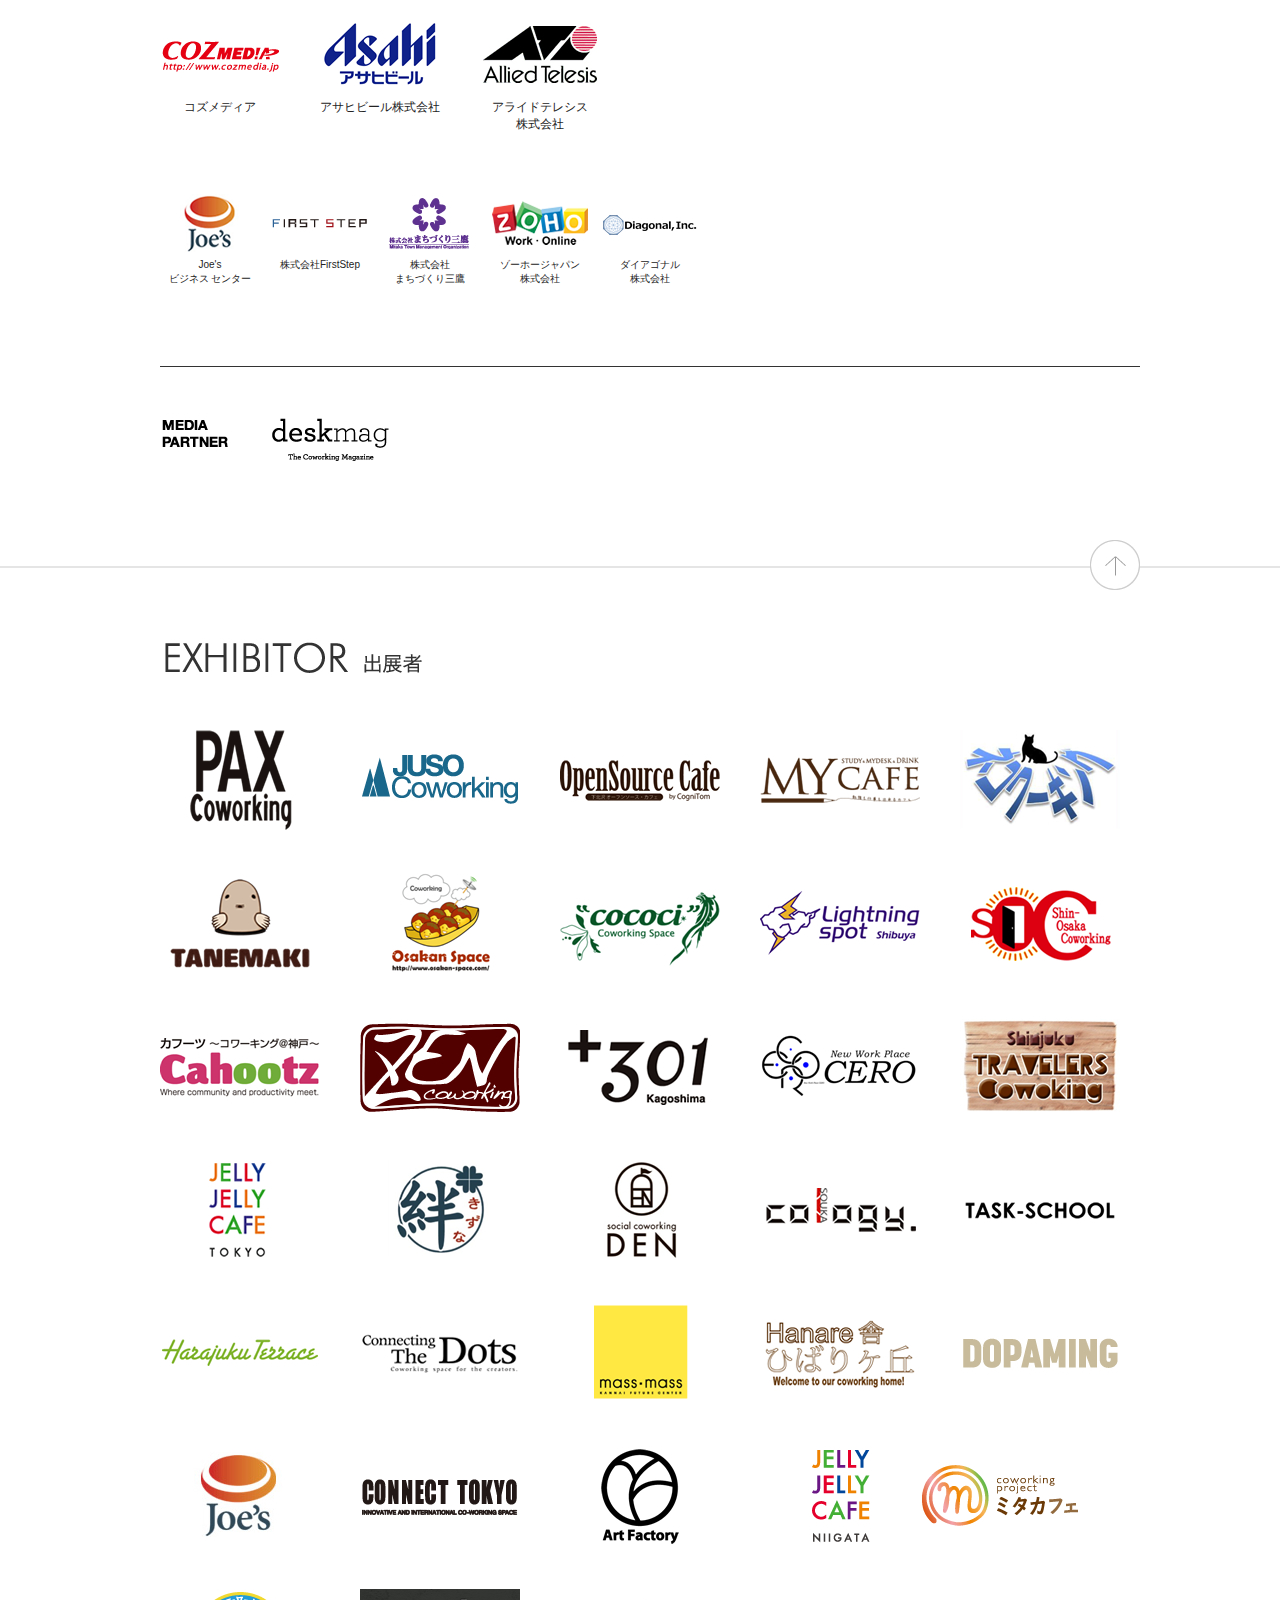
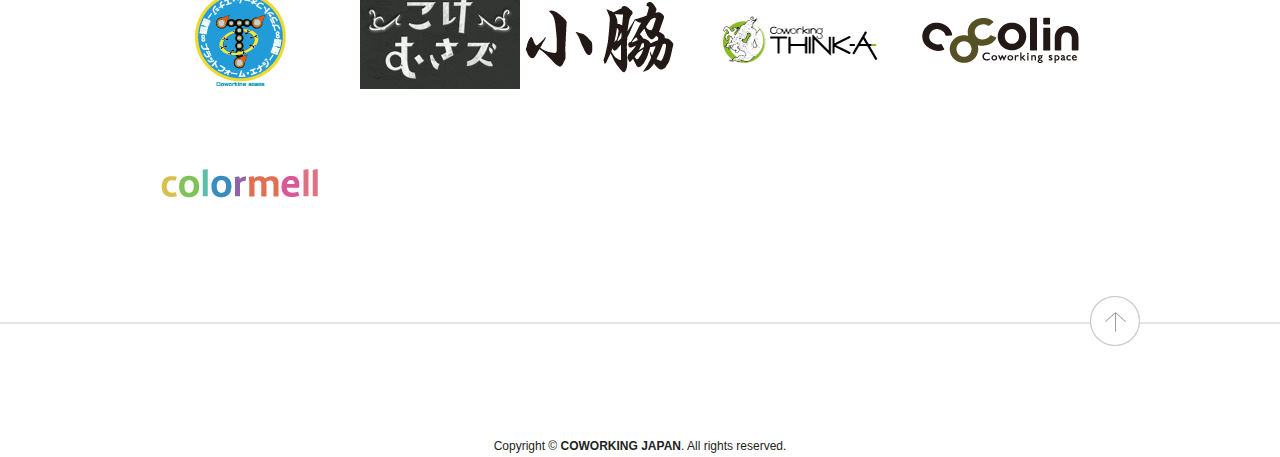
==== commit 84acf5a1: "ハナレさんのURLリンク追加" ====
--- a/index.html
+++ b/index.html
@@ -480,7 +480,7 @@
 							<li><a href="http://harajukuterrace.com/" target="_blank"><img src="images/logo21.jpg" alt="" /></a></li>
 							<li><a href="http://dots.bz/" target="_blank"><img src="images/logo22.jpg" alt="" /></a></li>
 							<li><a href="http://massmass.jp/" target="_blank"><img src="images/logo25.jpg" alt="" /></a></li>
-							<li><img src="images/logo27.jpg" alt="Hanare ひばりヶ丘" /></li>
+							<li><a href="http://hanare-hibari.info/" target="_blank"><img src="images/logo27.jpg" alt="Hanare ひばりヶ丘" /></a></li>
 							<li style="margin-right: 0px;"><a href="https://www.facebook.com/dopaming01" target="_blank"><img src="images/logo28.jpg" alt="DOPAMING(ドーパミン) " /></a></li>
 							<li><a href="http://www.joes-office.com" target="_blank"><img src="images/logo29.jpg" alt="Joe'sビジネスセンター" /></a></li>
 							<li><a href="http://www.connect-tokyo.dreamhosters.com/" target="_blank"><img src="images/logo30.jpg" alt="CONNECT TOKYO（東京・白金）"></a></li>
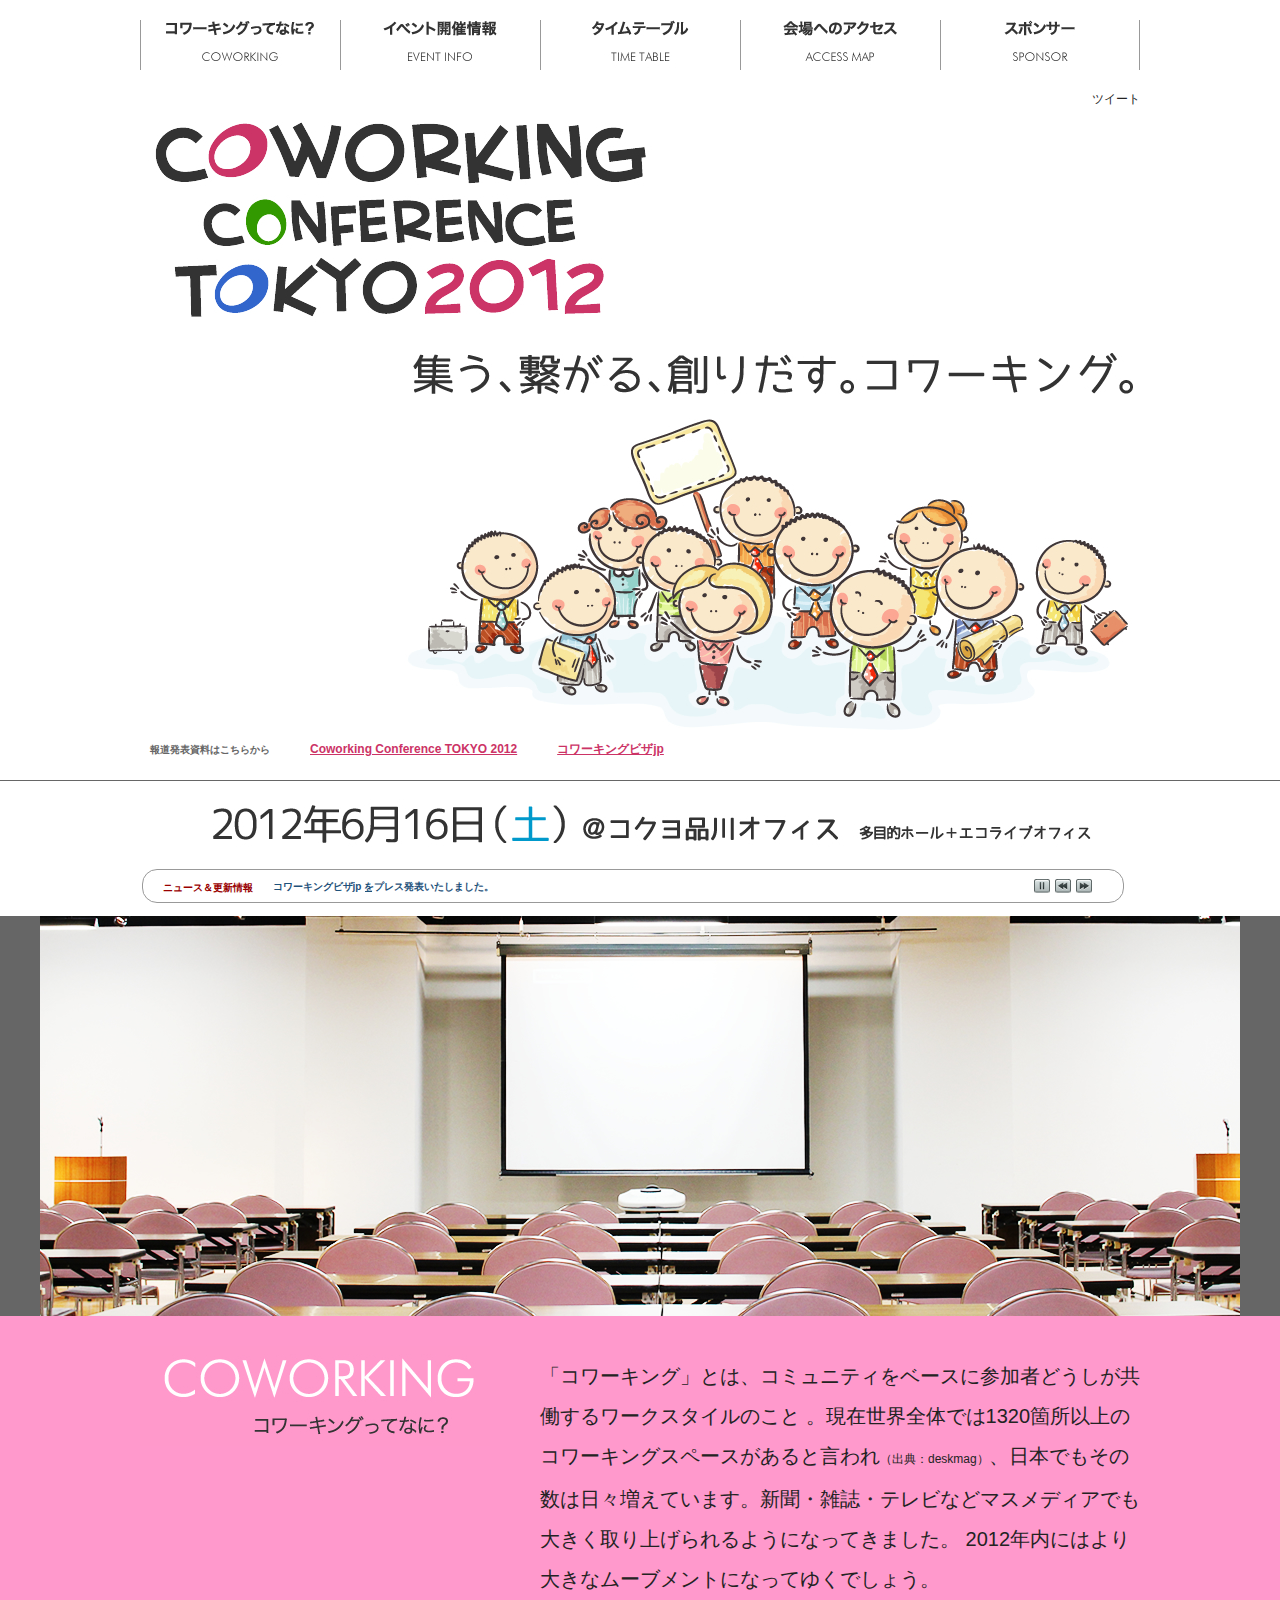
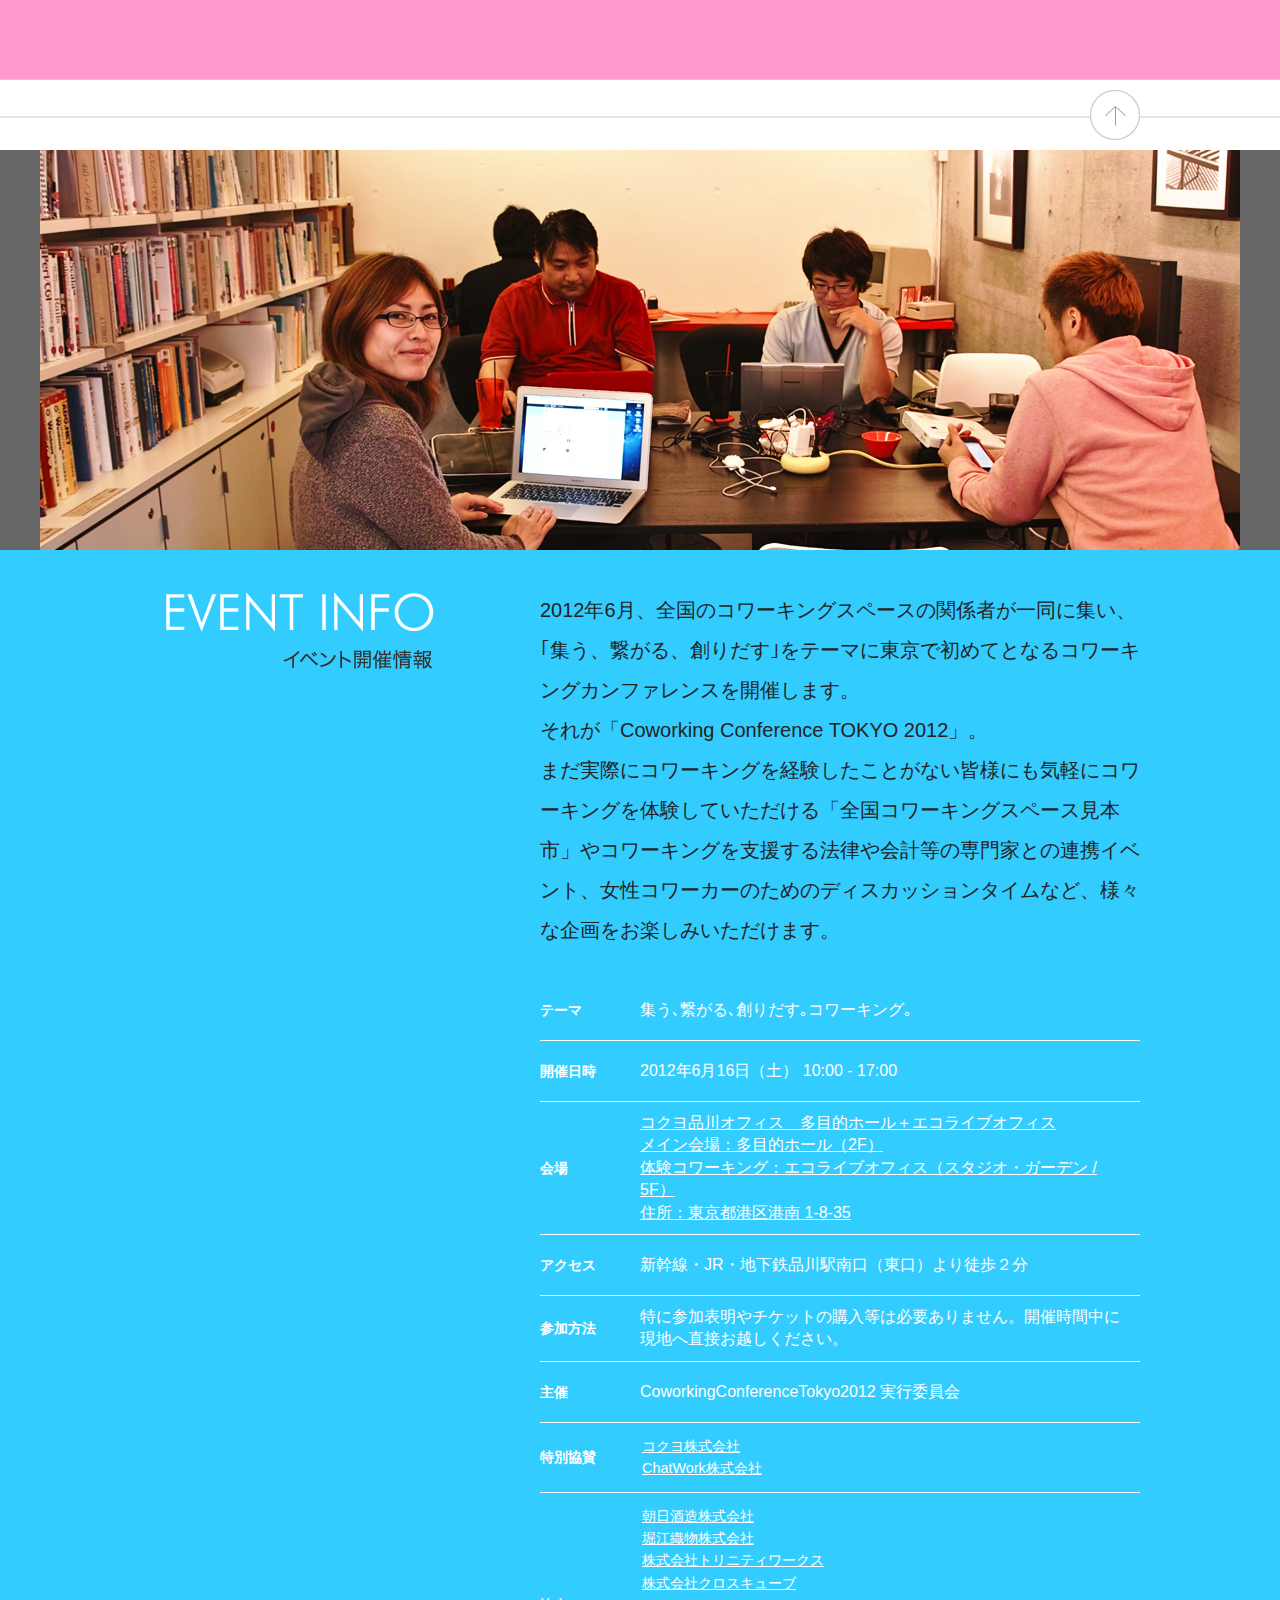
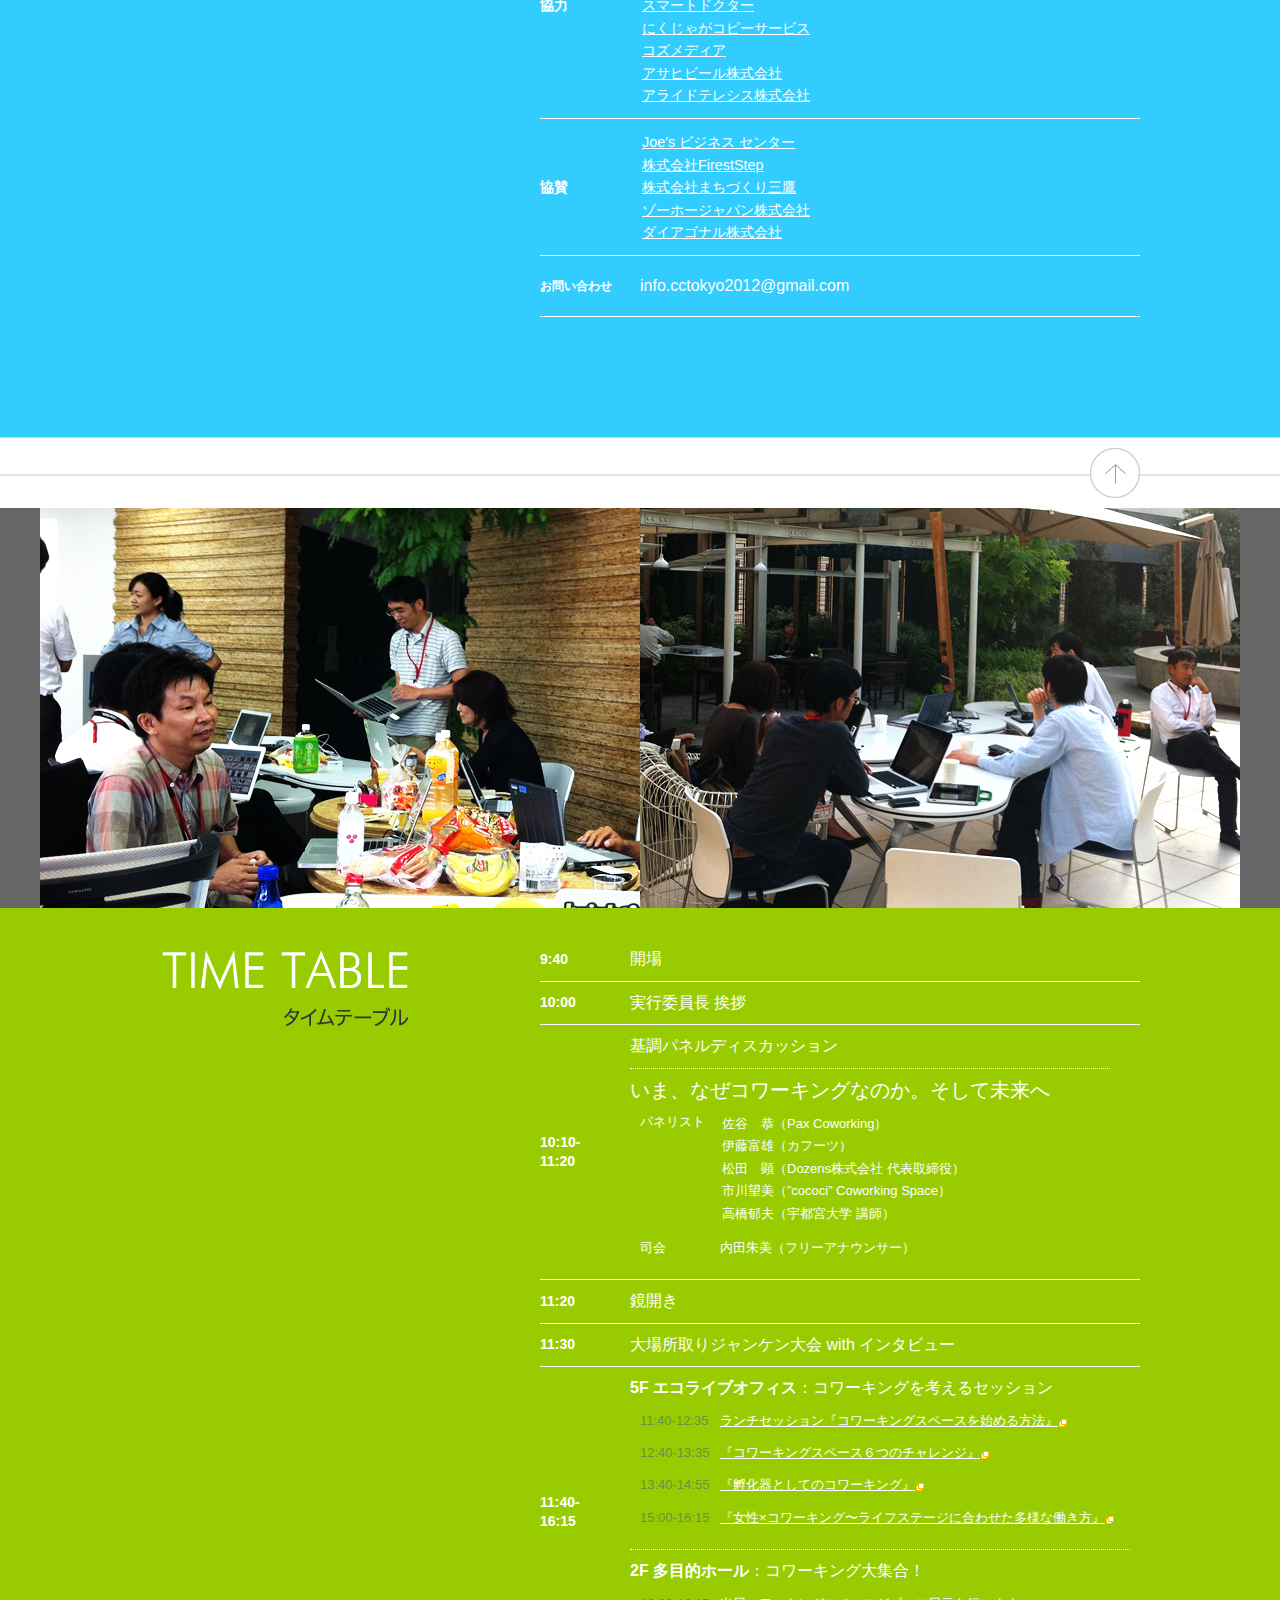
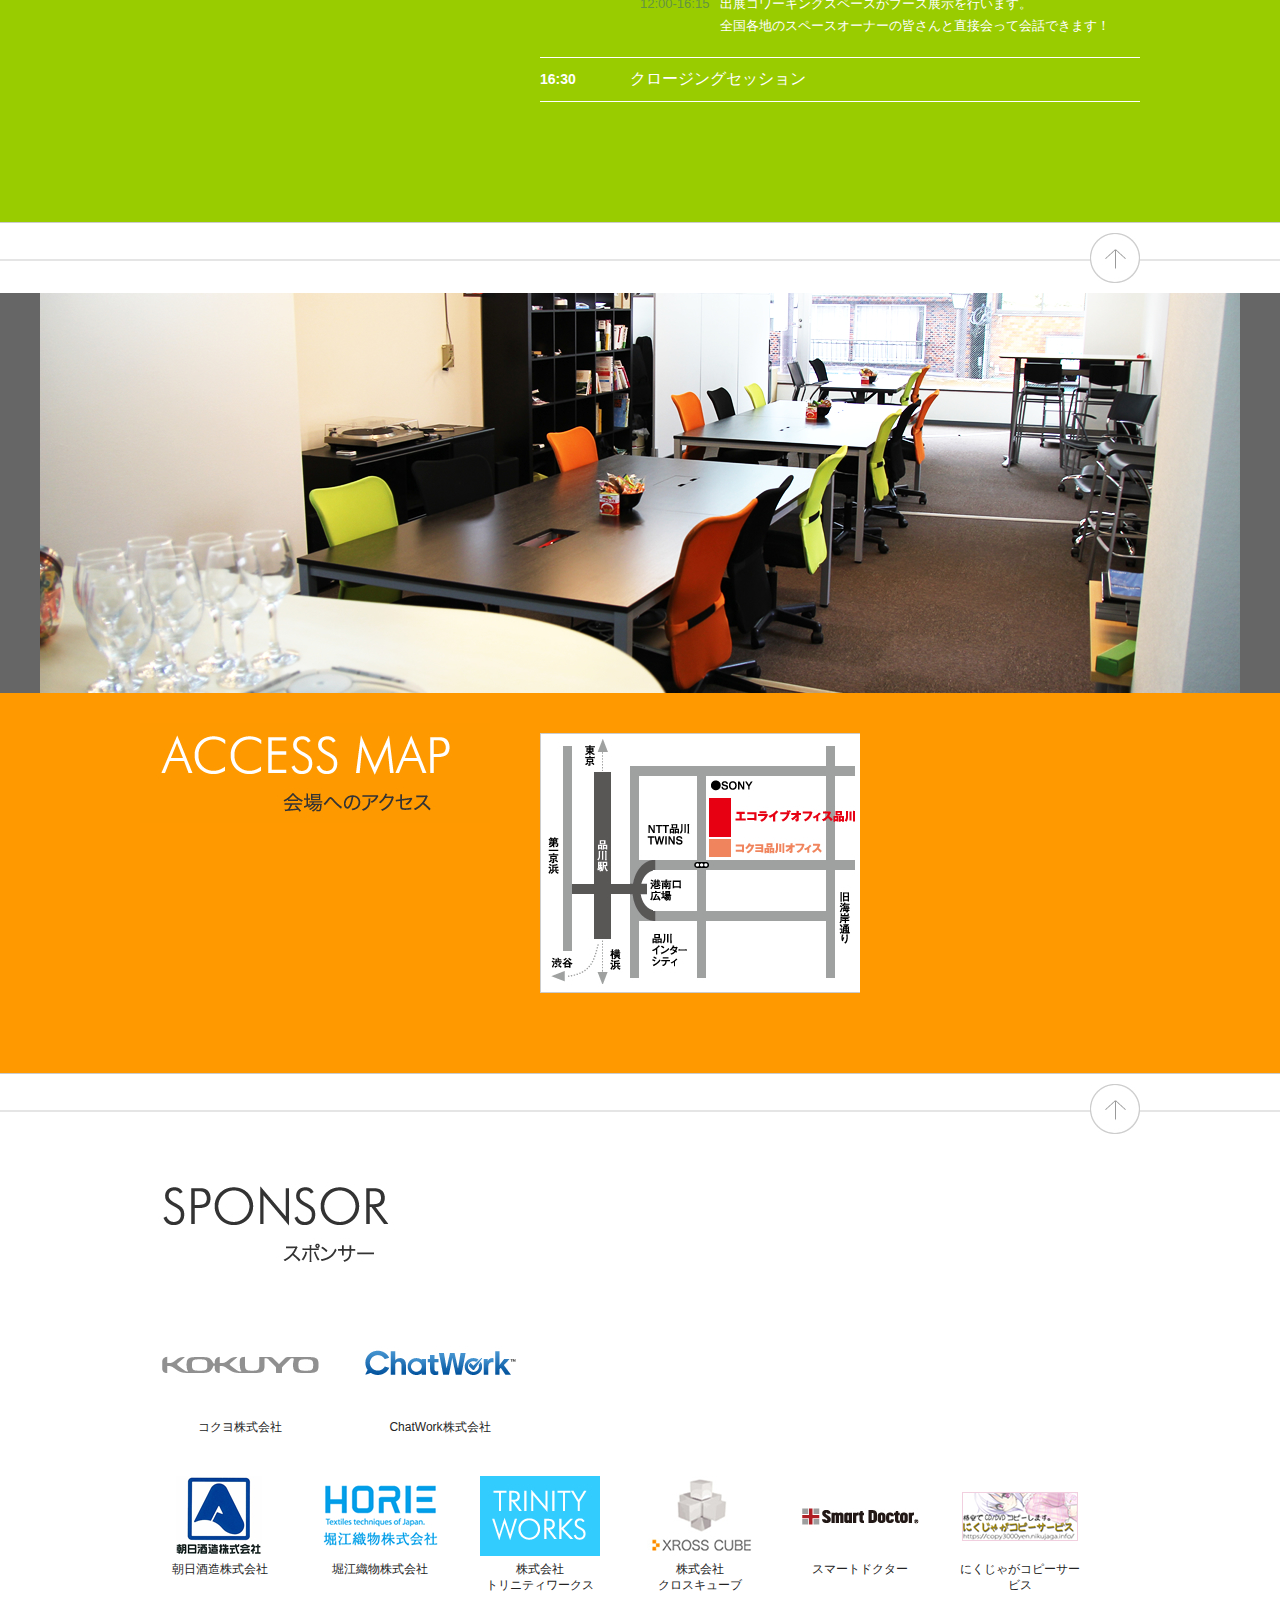
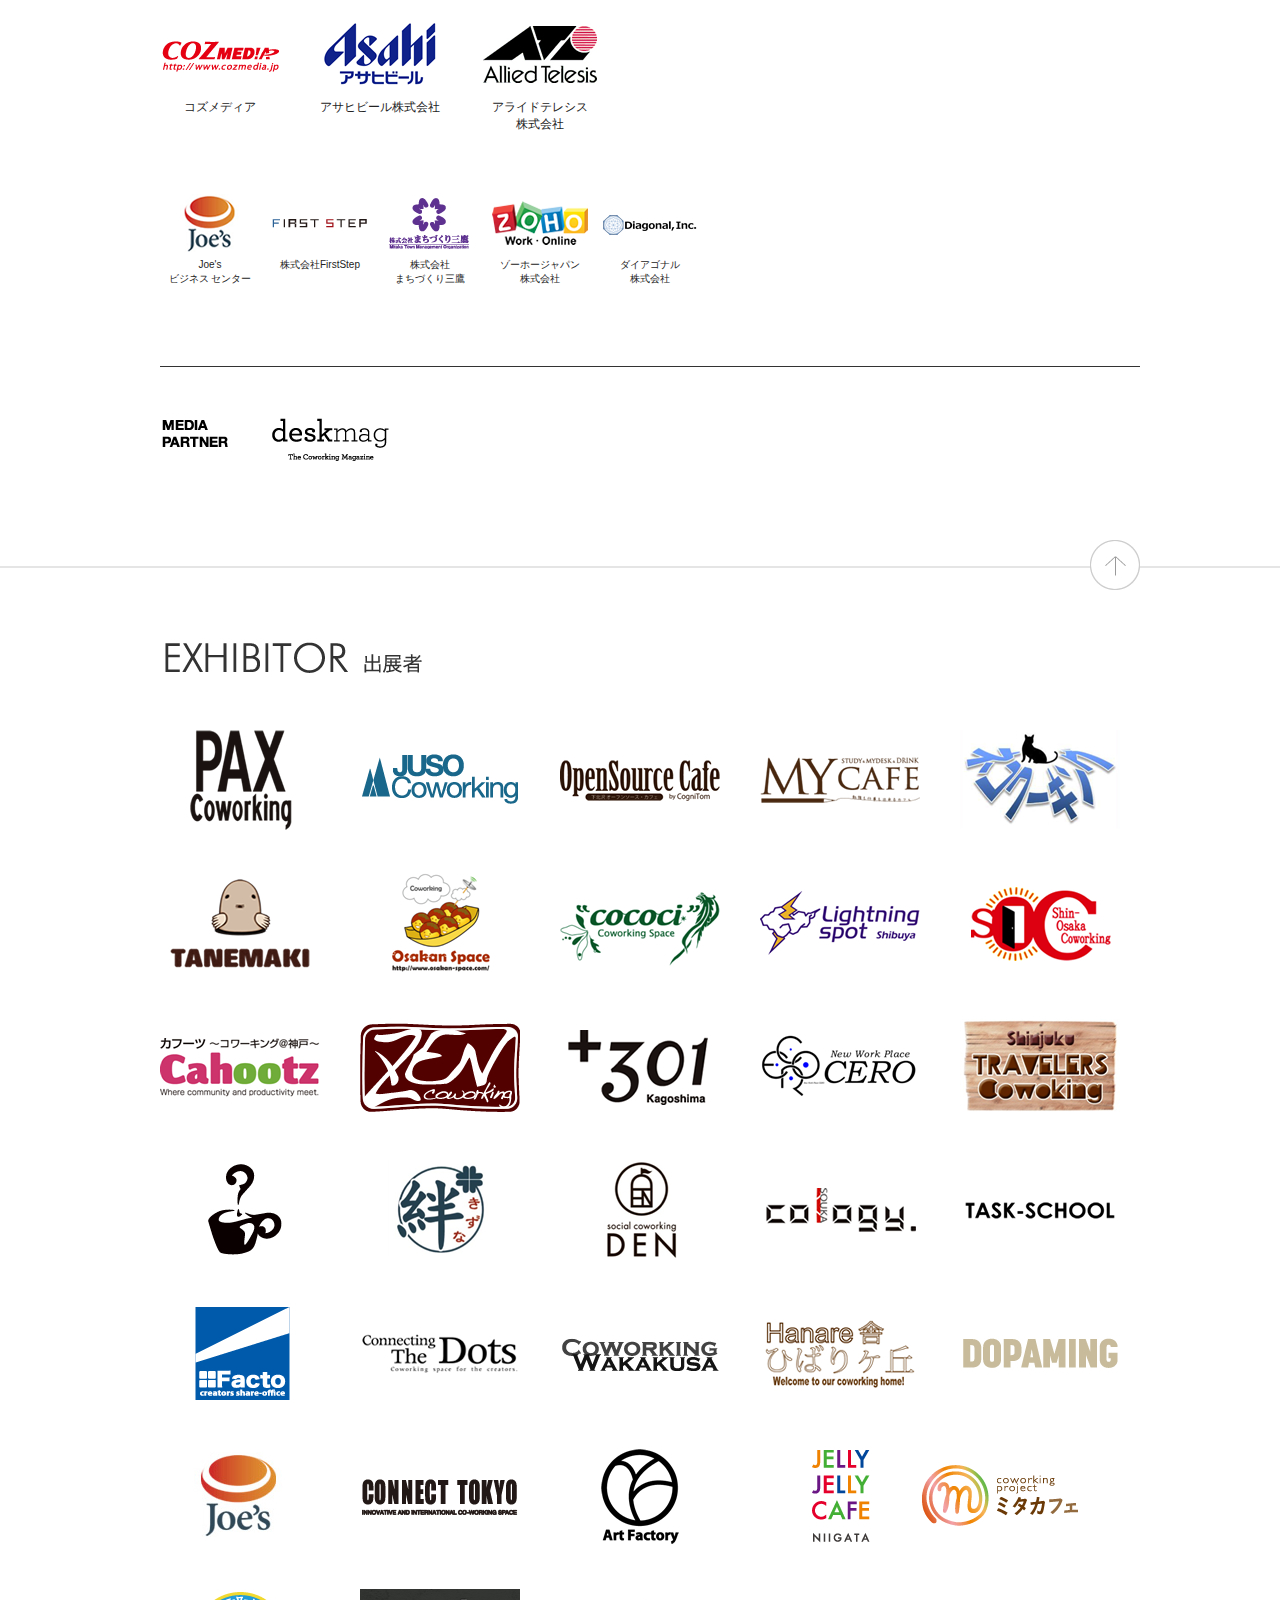
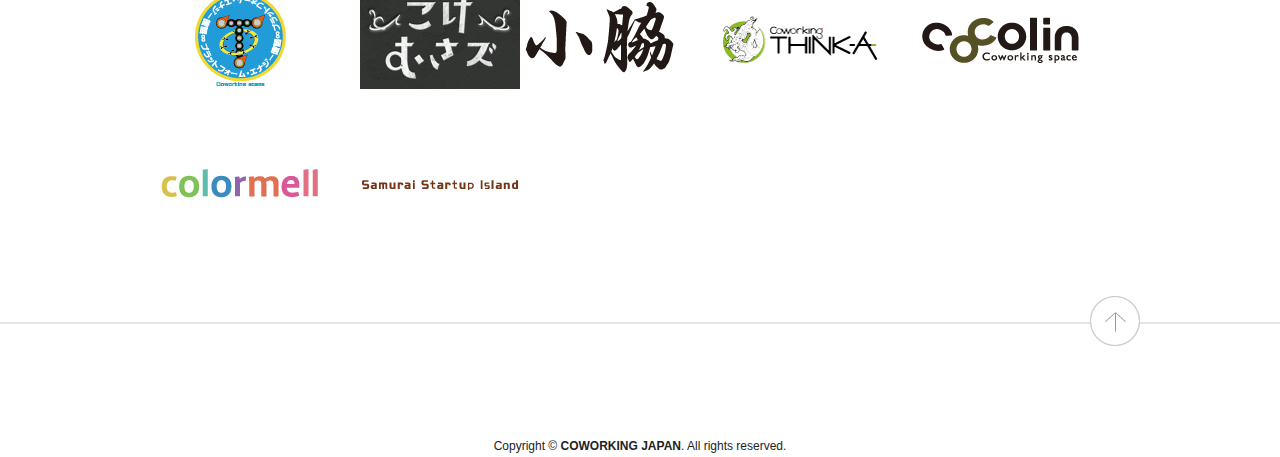
==== commit 9fbdde89: "出展スペースの更新" ====
--- a/index.html
+++ b/index.html
@@ -472,14 +472,14 @@
 							<li><a href="http://301.ondo-c.jp/" target="_blank"><img src="images/logo13.jpg" alt="" /></a></li>
 							<li><a href="http://cero.in/" target="_blank"><img src="images/logo14.jpg" alt="" /></a></li>
 							<li style="margin-right: 0px;"><a href="http://www.tracoworking.com" target="_blank"><img src="images/logo15.jpg" alt="" /></a></li>
-							<li><a href="http://jellyjellycafe.com/	" target="_blank"><img src="images/logo16.jpg" alt="" /></a></li>
+							<li><a href="http://ikagawado.blogspot.jp/" target="_blank"><img src="images/logo40.jpg" alt="cafe? IKAGAWA DO" /></a></li>
 							<li><a href="http://www.kizna.bz/coworking/" target="_blank"><img src="images/logo17.jpg" alt="" /></a></li>
 							<li><a href="http://socialcoworkingden.com/" target="_blank"><img src="images/logo18.jpg" alt="" /></a></li>
 							<li><a href="http://www.cology.jp/" target="_blank"><img src="images/logo19.jpg" alt="" /></a></li>
 							<li style="margin-right: 0px;"><a href="http://task-school.com/" target="_blank"><img src="images/logo20.jpg" alt="" /></a></li>
-							<li><a href="http://harajukuterrace.com/" target="_blank"><img src="images/logo21.jpg" alt="" /></a></li>
+							<li><a href="http://www.facto.jp/" target="_blank"><img src="images/logo42.jpg" alt="Facto" /></a></li>
 							<li><a href="http://dots.bz/" target="_blank"><img src="images/logo22.jpg" alt="" /></a></li>
-							<li><a href="http://massmass.jp/" target="_blank"><img src="images/logo25.jpg" alt="" /></a></li>
+							<li><a href="http://www.coworking-wakakusa.com/" target="_blank"><img src="images/logo41.jpg" alt="coworking-wakakusa" /></a></li>
 							<li><a href="http://hanare-hibari.info/" target="_blank"><img src="images/logo27.jpg" alt="Hanare ひばりヶ丘" /></a></li>
 							<li style="margin-right: 0px;"><a href="https://www.facebook.com/dopaming01" target="_blank"><img src="images/logo28.jpg" alt="DOPAMING(ドーパミン) " /></a></li>
 							<li><a href="http://www.joes-office.com" target="_blank"><img src="images/logo29.jpg" alt="Joe'sビジネスセンター" /></a></li>
@@ -493,6 +493,7 @@
 							<li><a href="https://www.facebook.com/cw.thinka" target="_blank"><img src="images/logo37.jpg" alt="Coworking THINK-A" /></a></li>
 							<li><a href="http://www.cocolin.jp/" target="_blank"><img src="images/logo38.jpg" alt="cocolin" /></a></li>
 							<li><a href="http://shipood.jp/coworkingspace/what.html" target="_blank"><img src="images/logo39.jpg" alt="colormell" /></a></li>
+							<li><a href="http://samurai-startupisland.asia/" target="_blank"><img src="images/logo43.jpg" alt="Samurai Startup Island" /></a></li>
 						</ul>
 					</div>
 				</div>
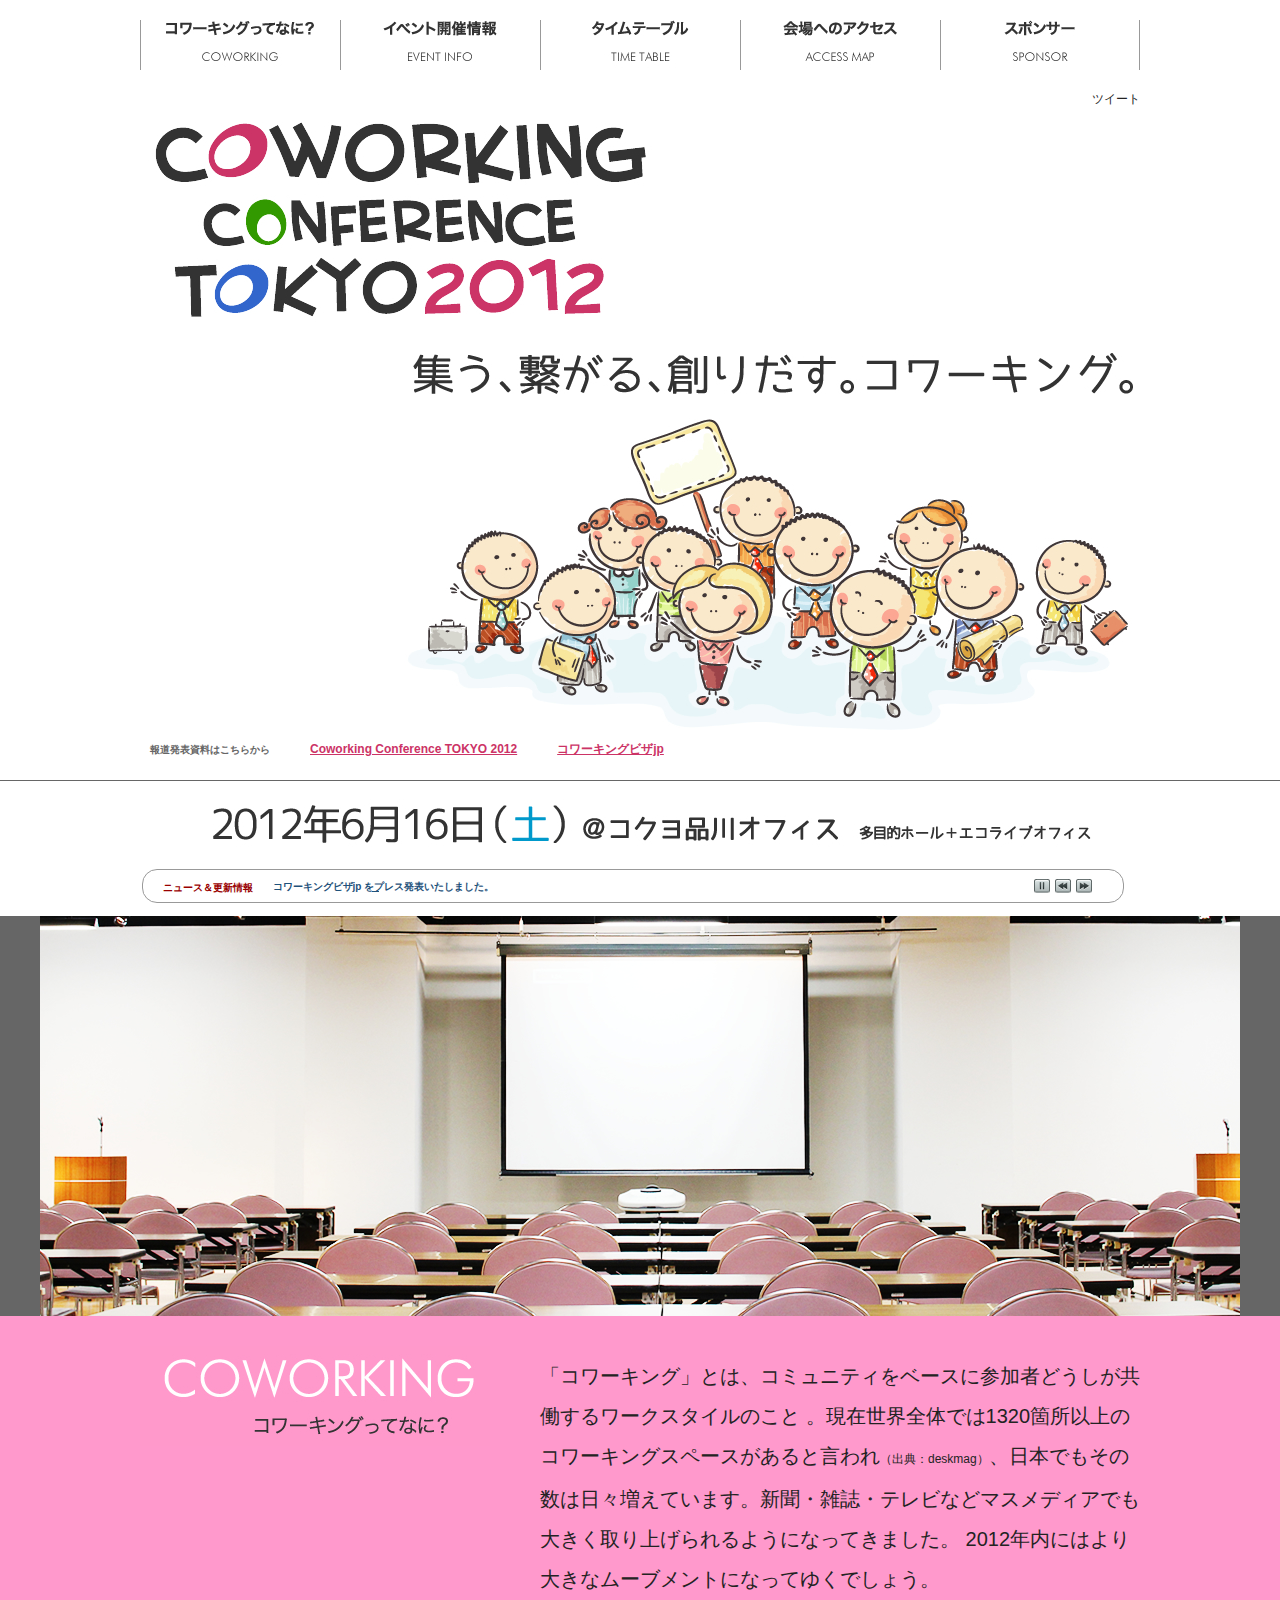
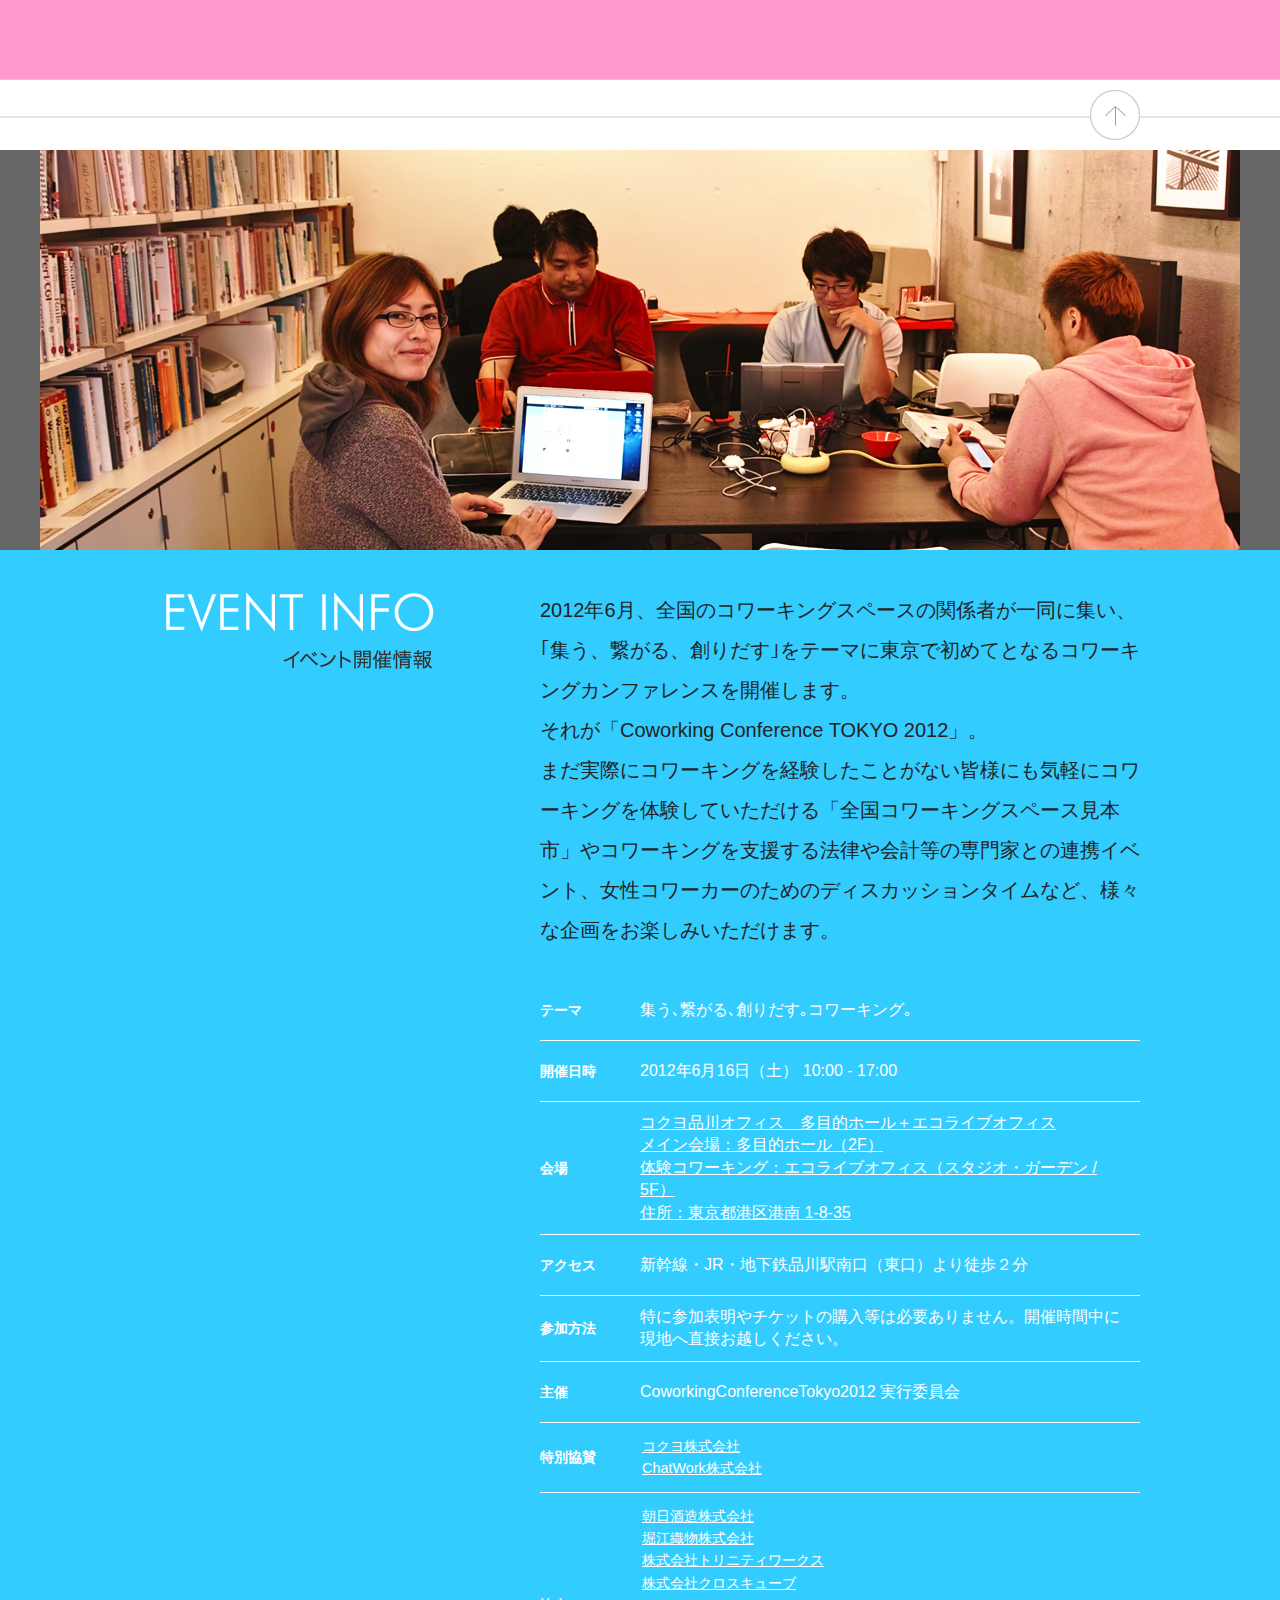
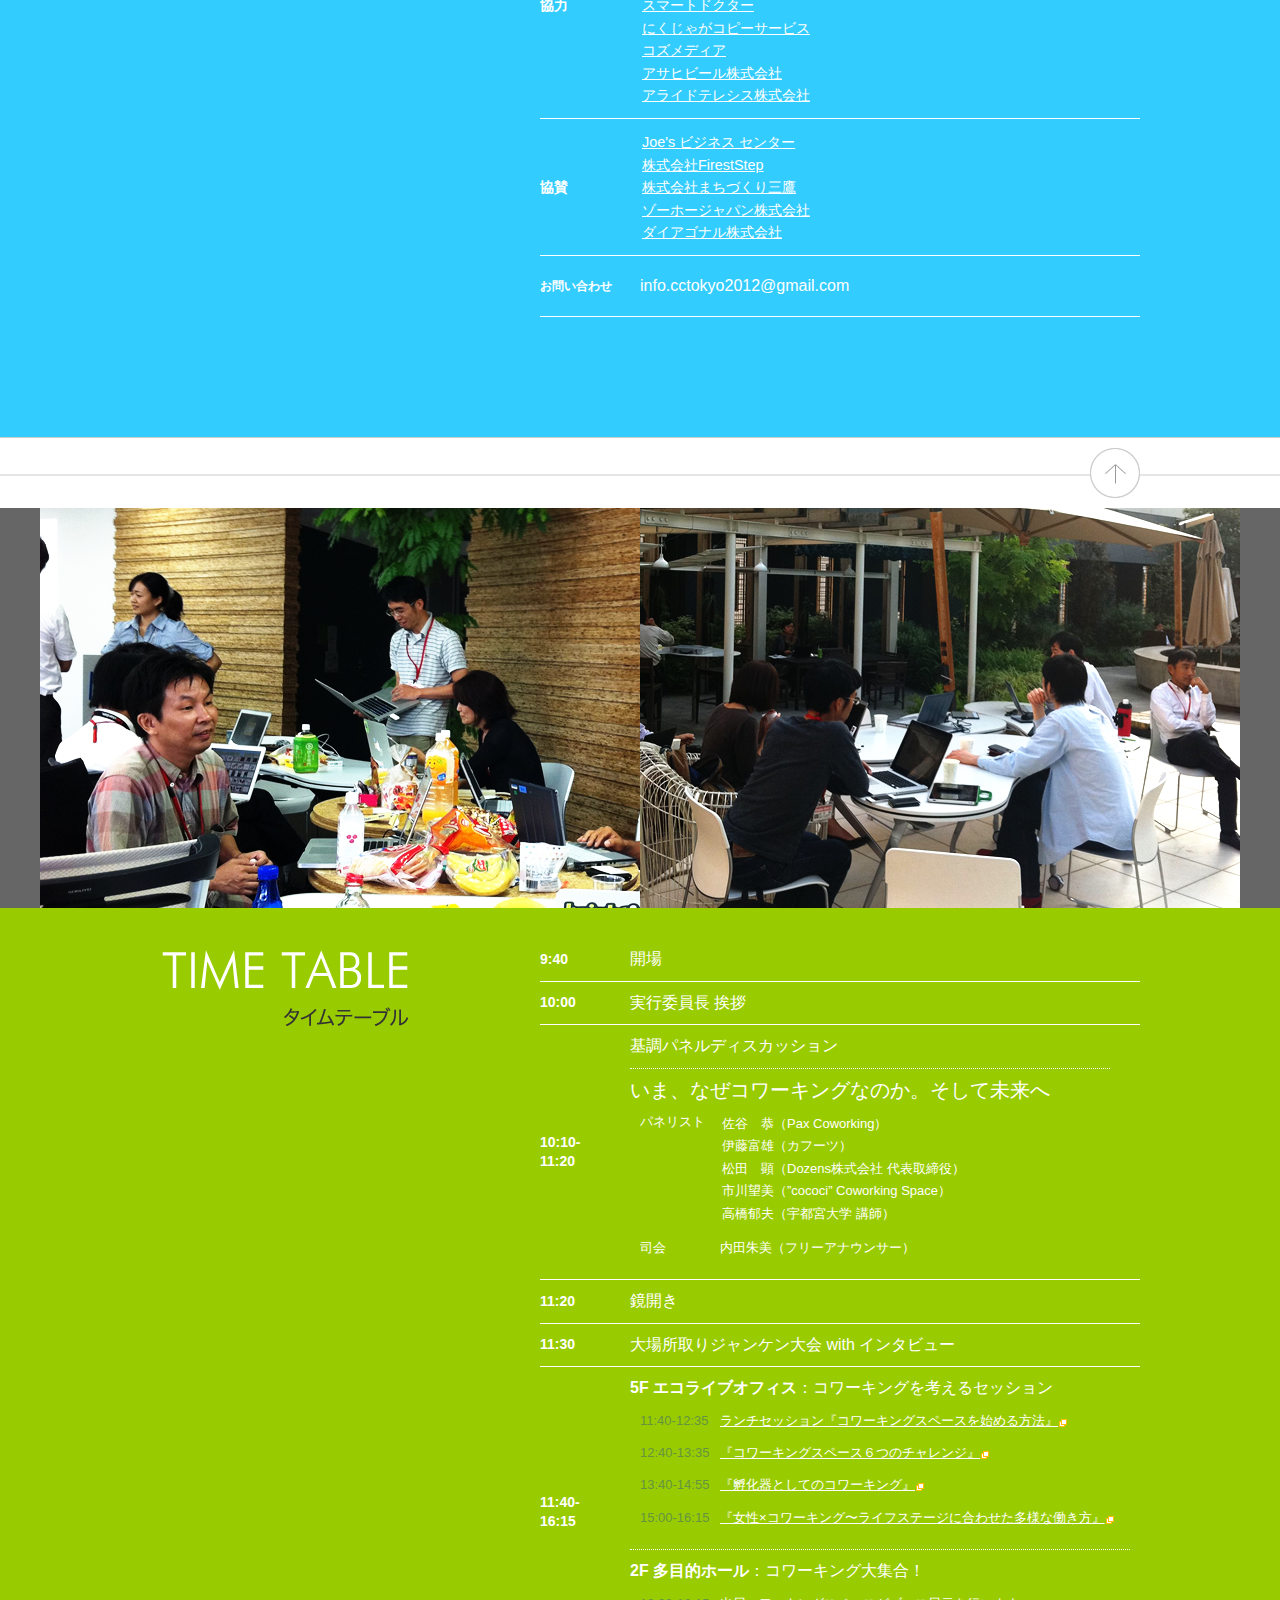
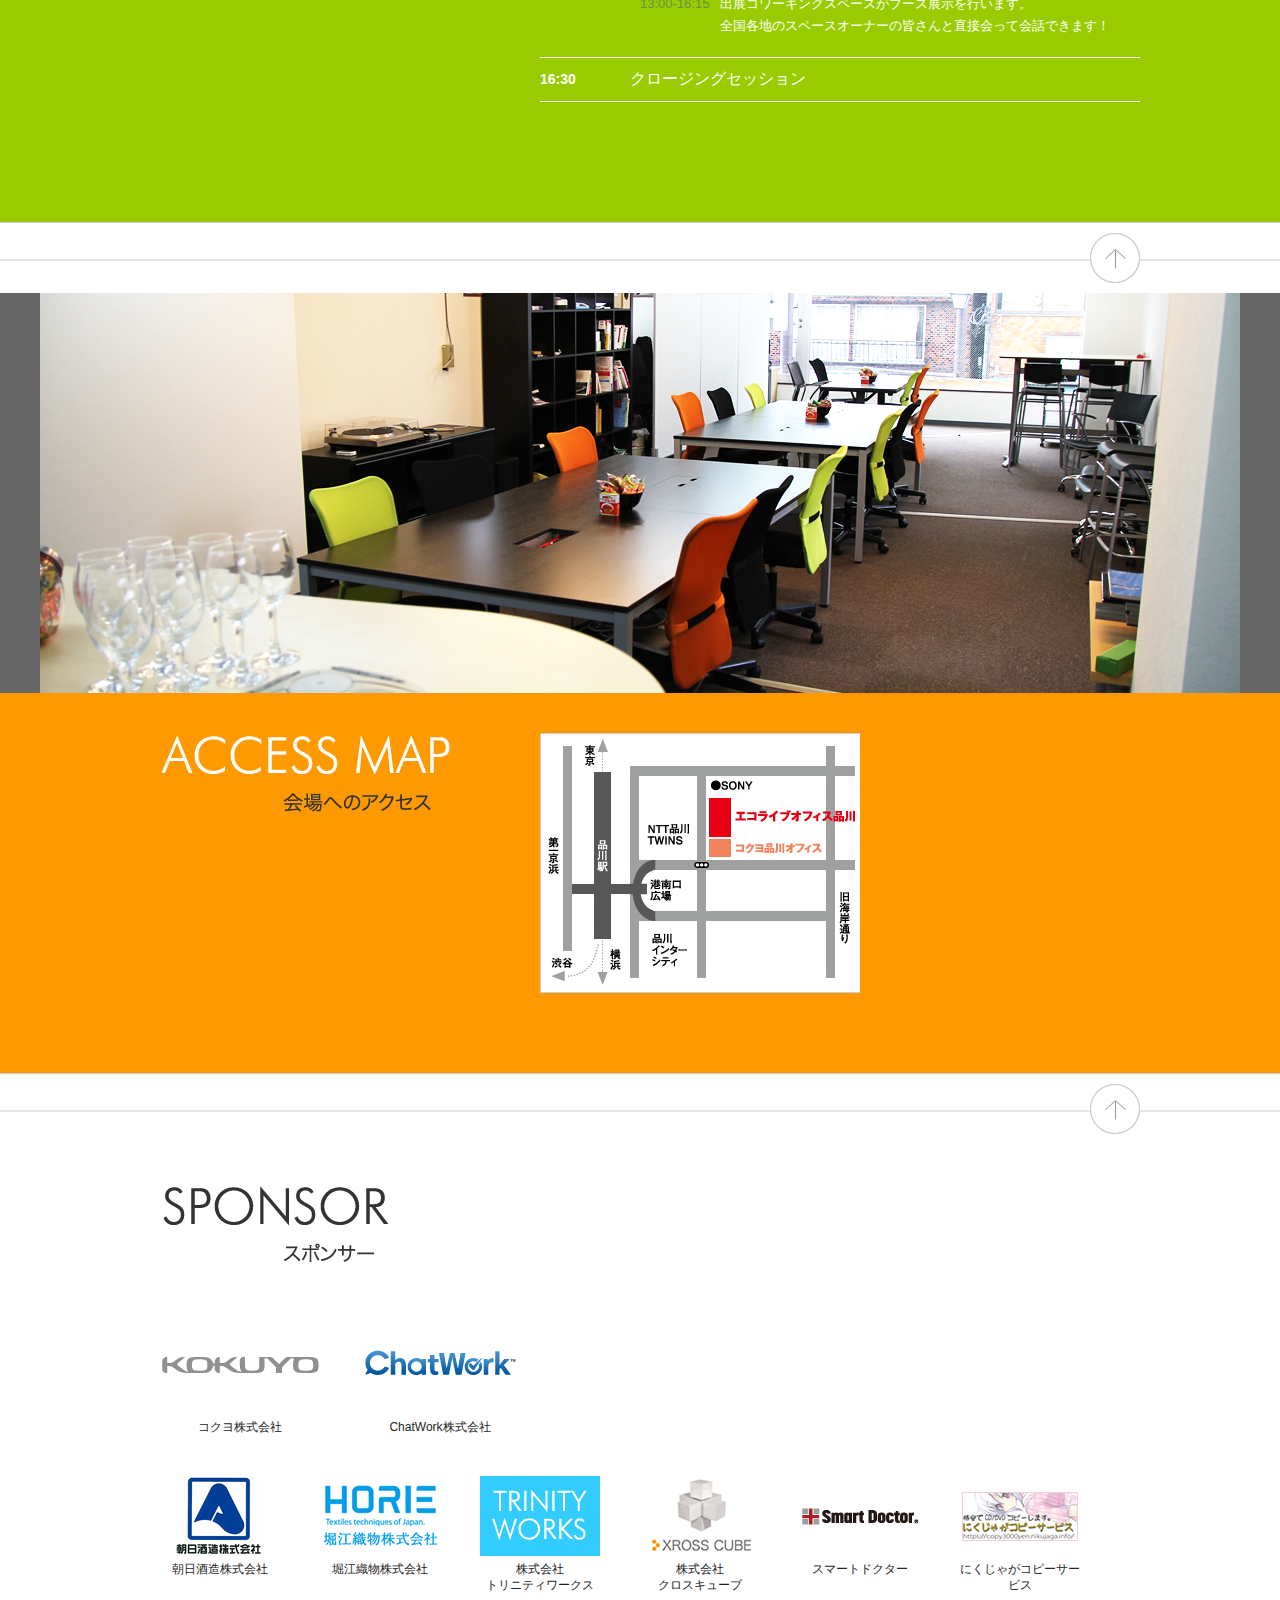
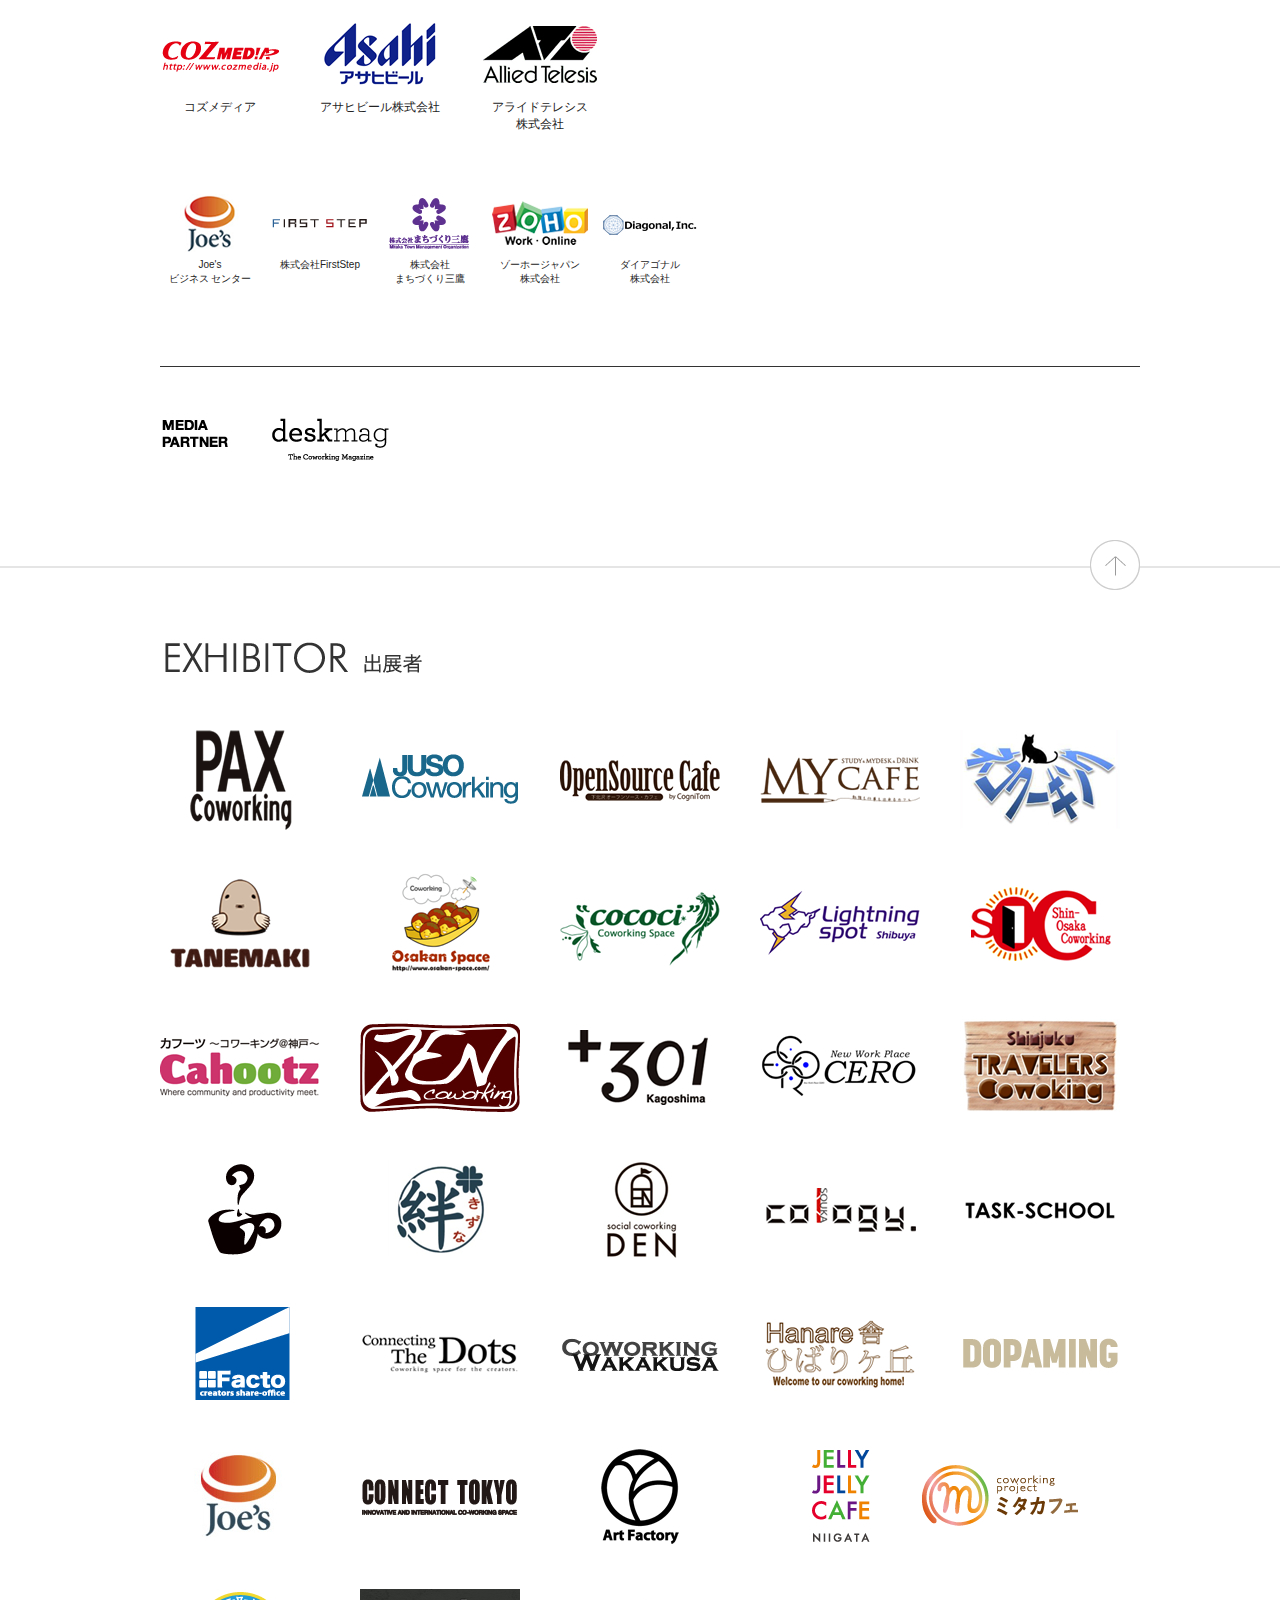
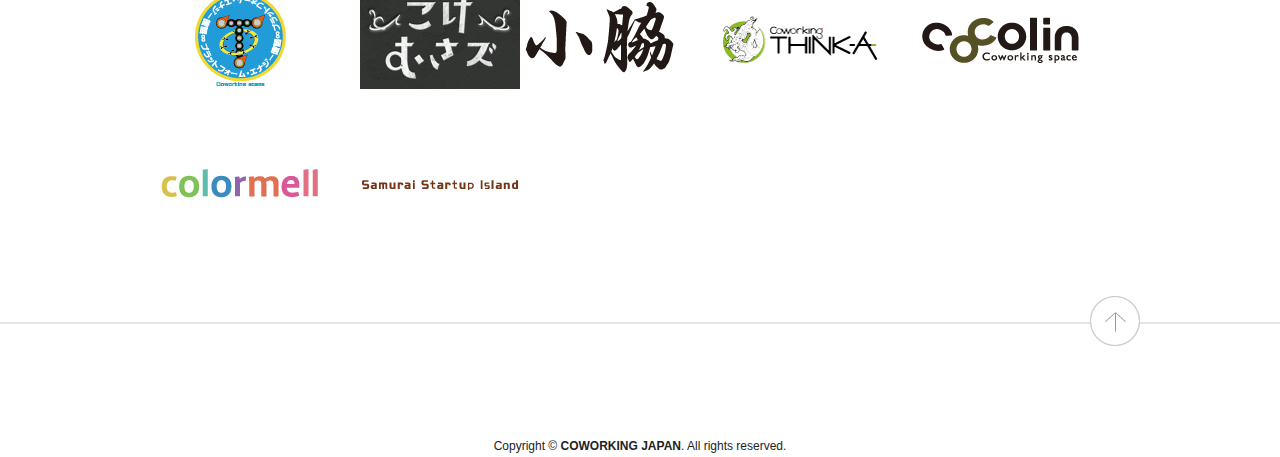
==== commit a9d5d348: "プログラムの時間を修正" ====
--- a/index.html
+++ b/index.html
@@ -333,7 +333,7 @@
 										<div class="incellbox">
 											<div class="titlebox"><span style="font-weight: bold;">2F 多目的ホール</span>：コワーキング大集合！</div>
 											<dl>
-												<dt>12:00-16:15</dt>
+												<dt>13:00-16:15</dt>
 												<dd>出展コワーキングスペースがブース展示を行います。<br />全国各地のスペースオーナーの皆さんと直接会って会話できます！</dd>
 											</dl>
 										</div>
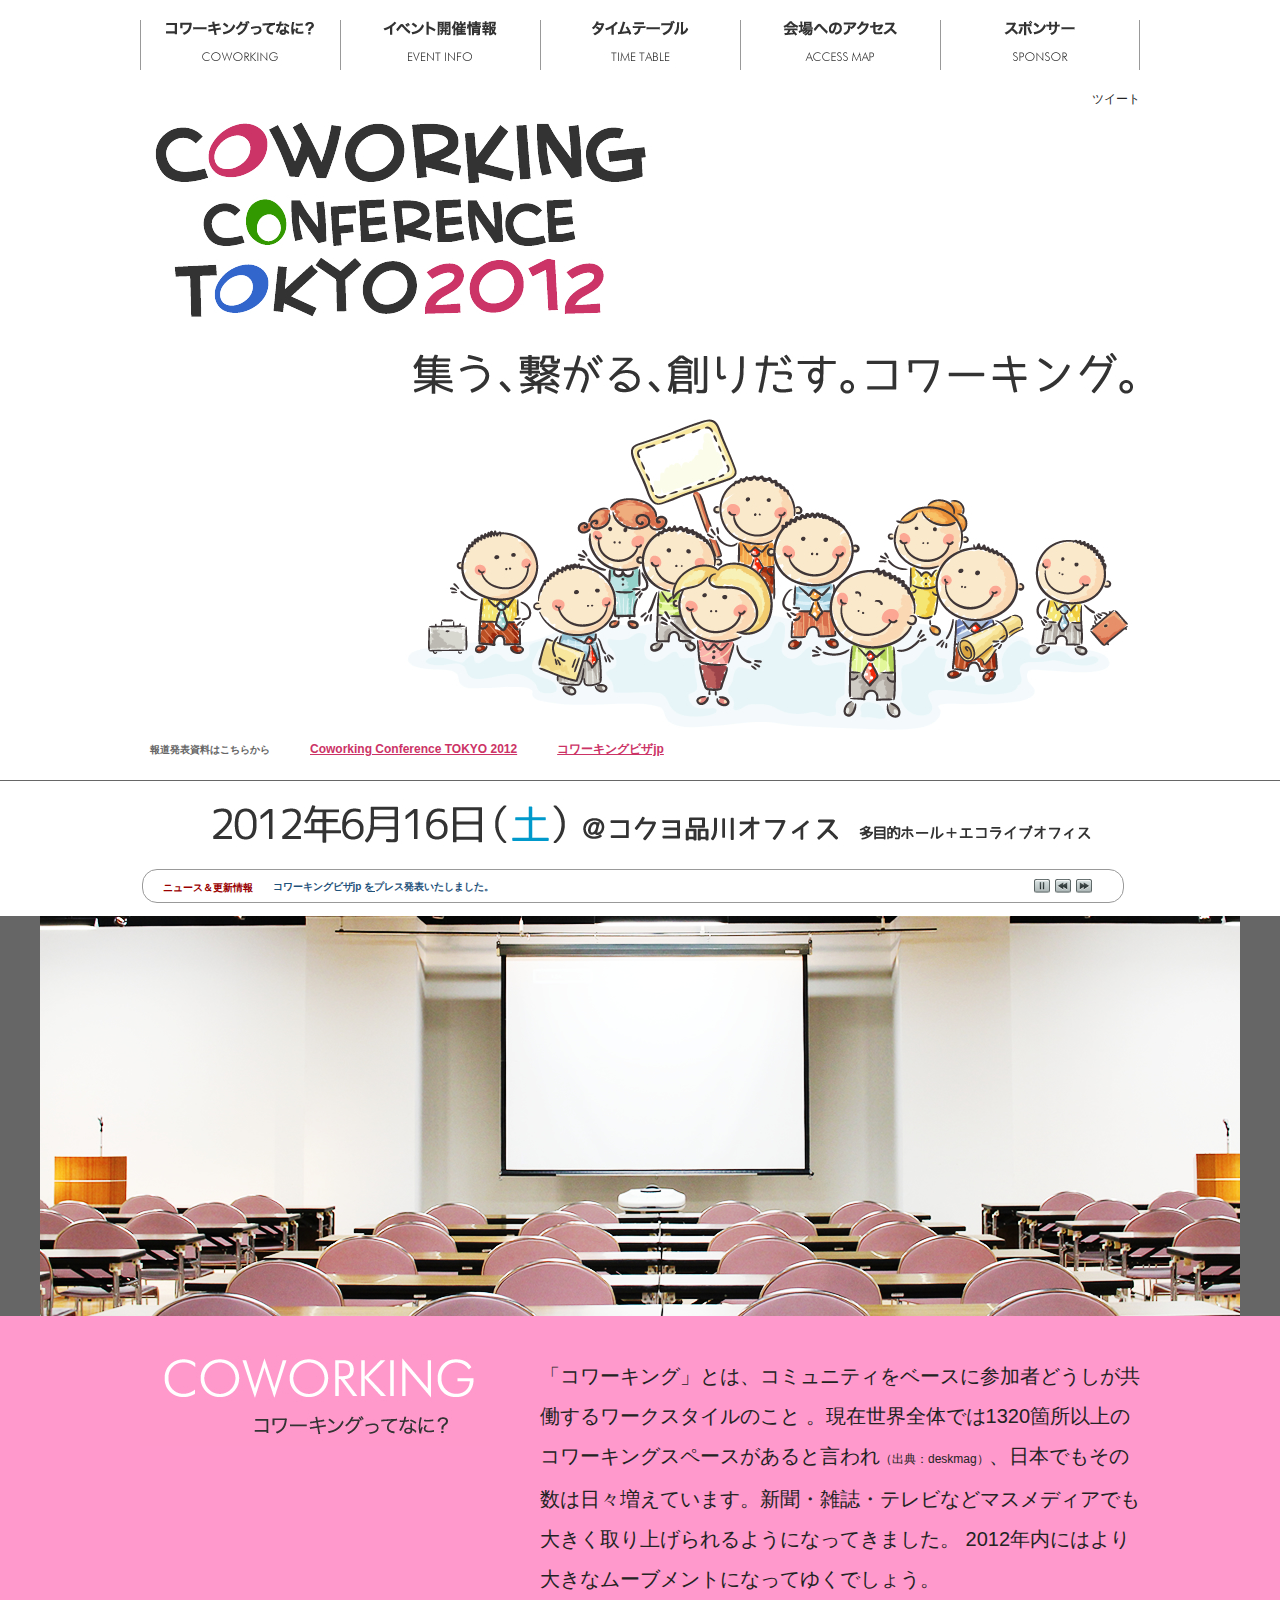
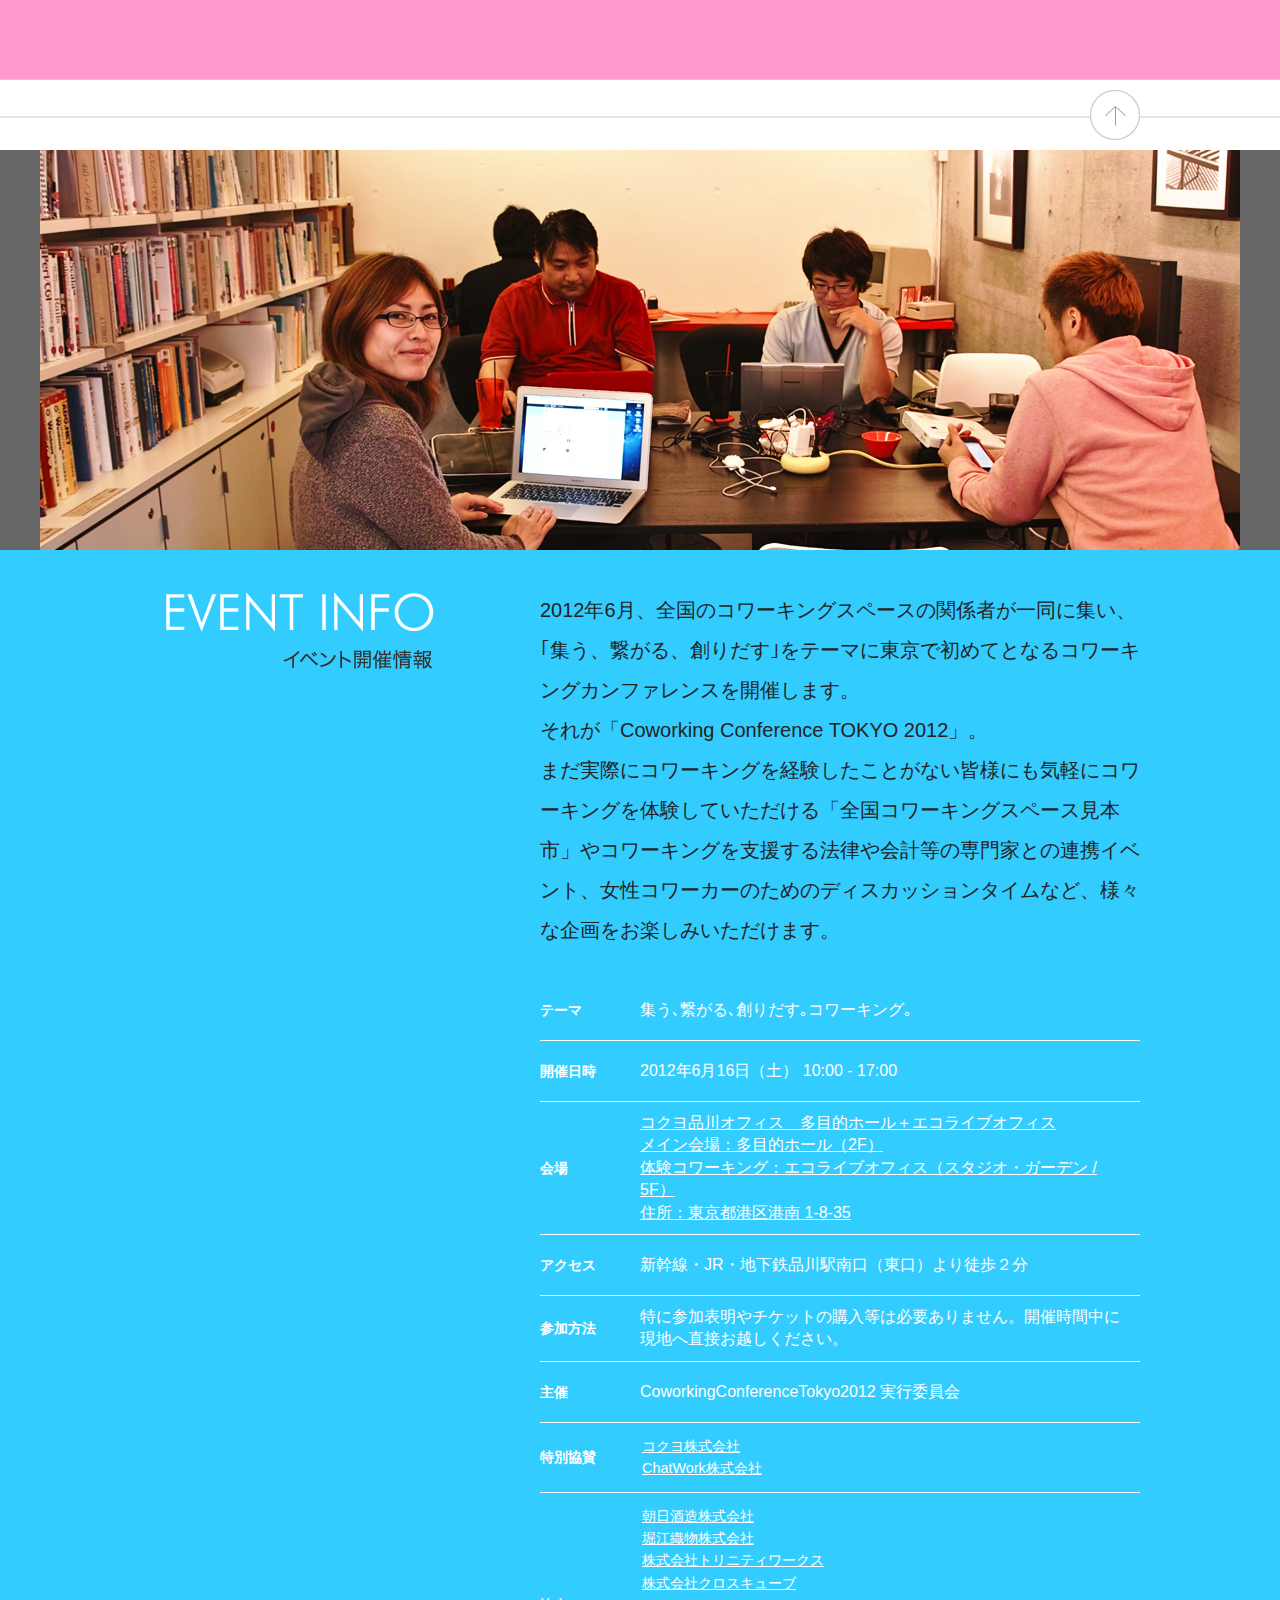
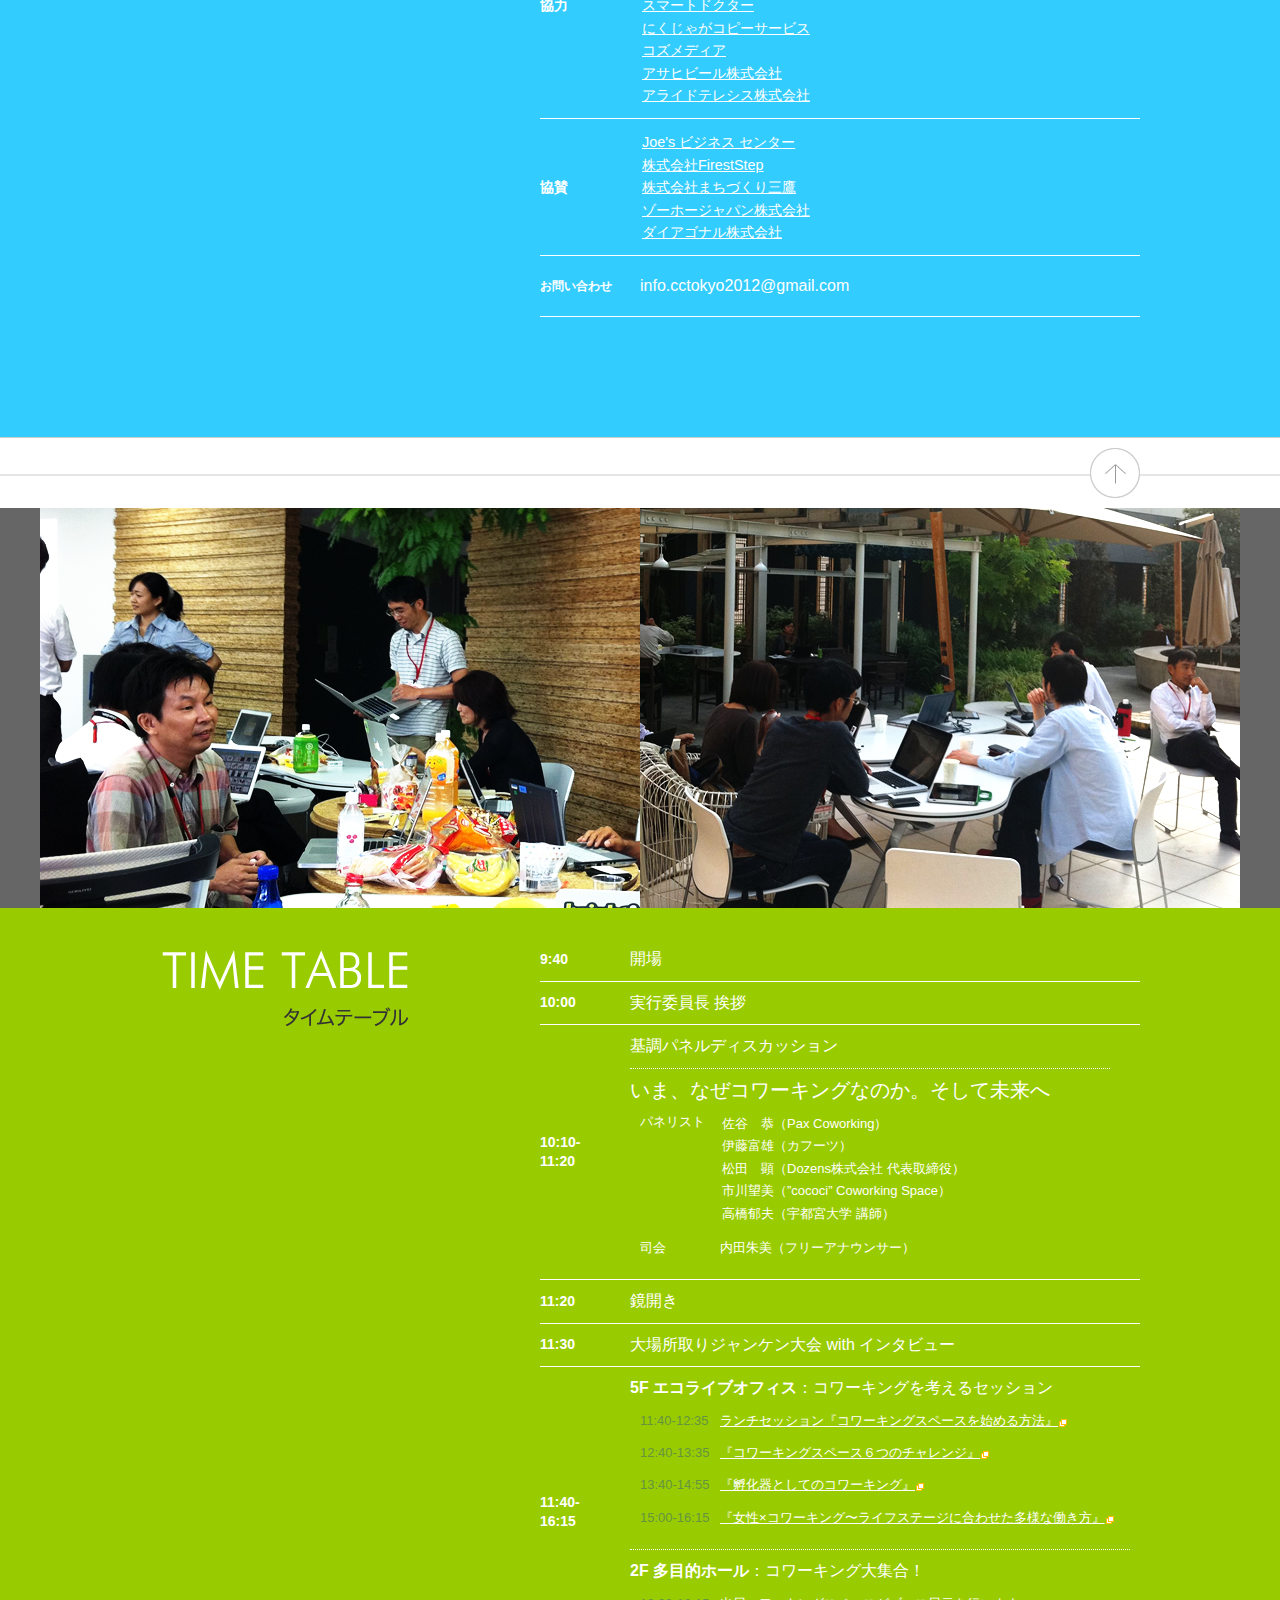
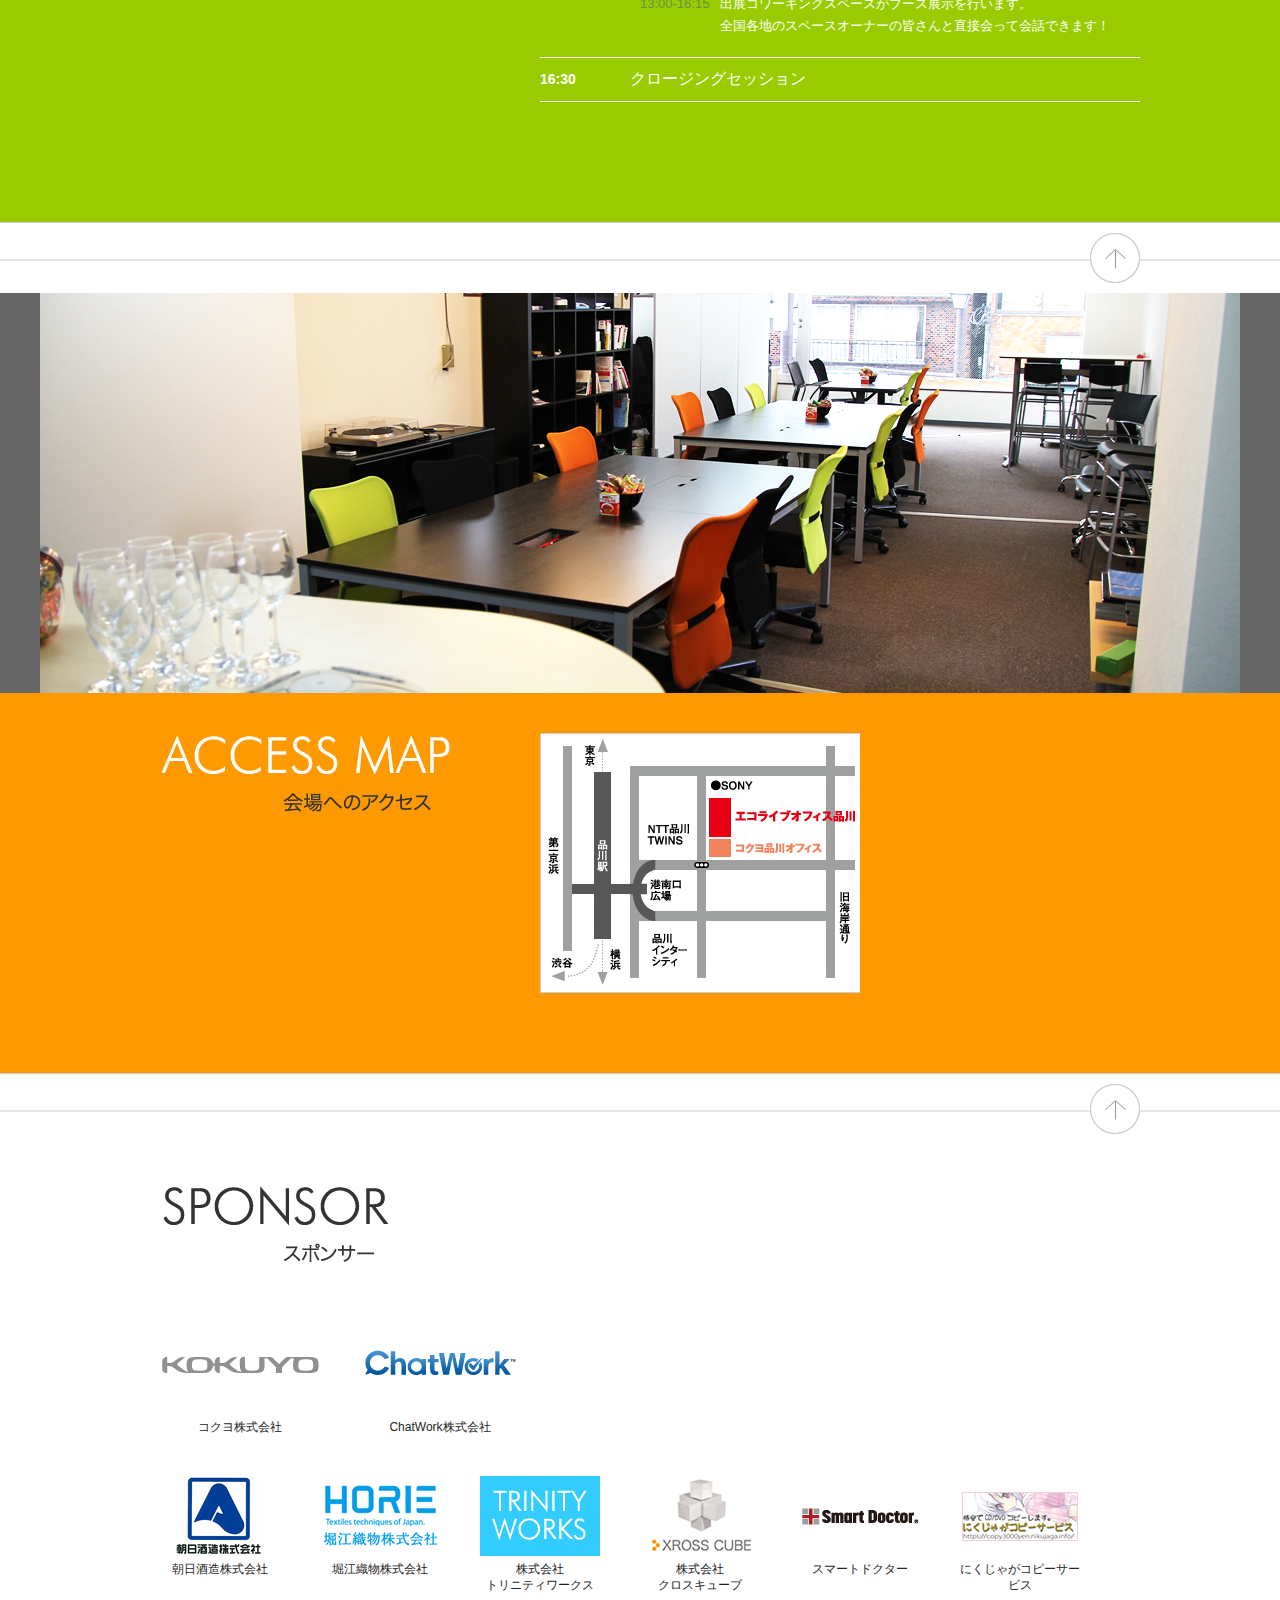
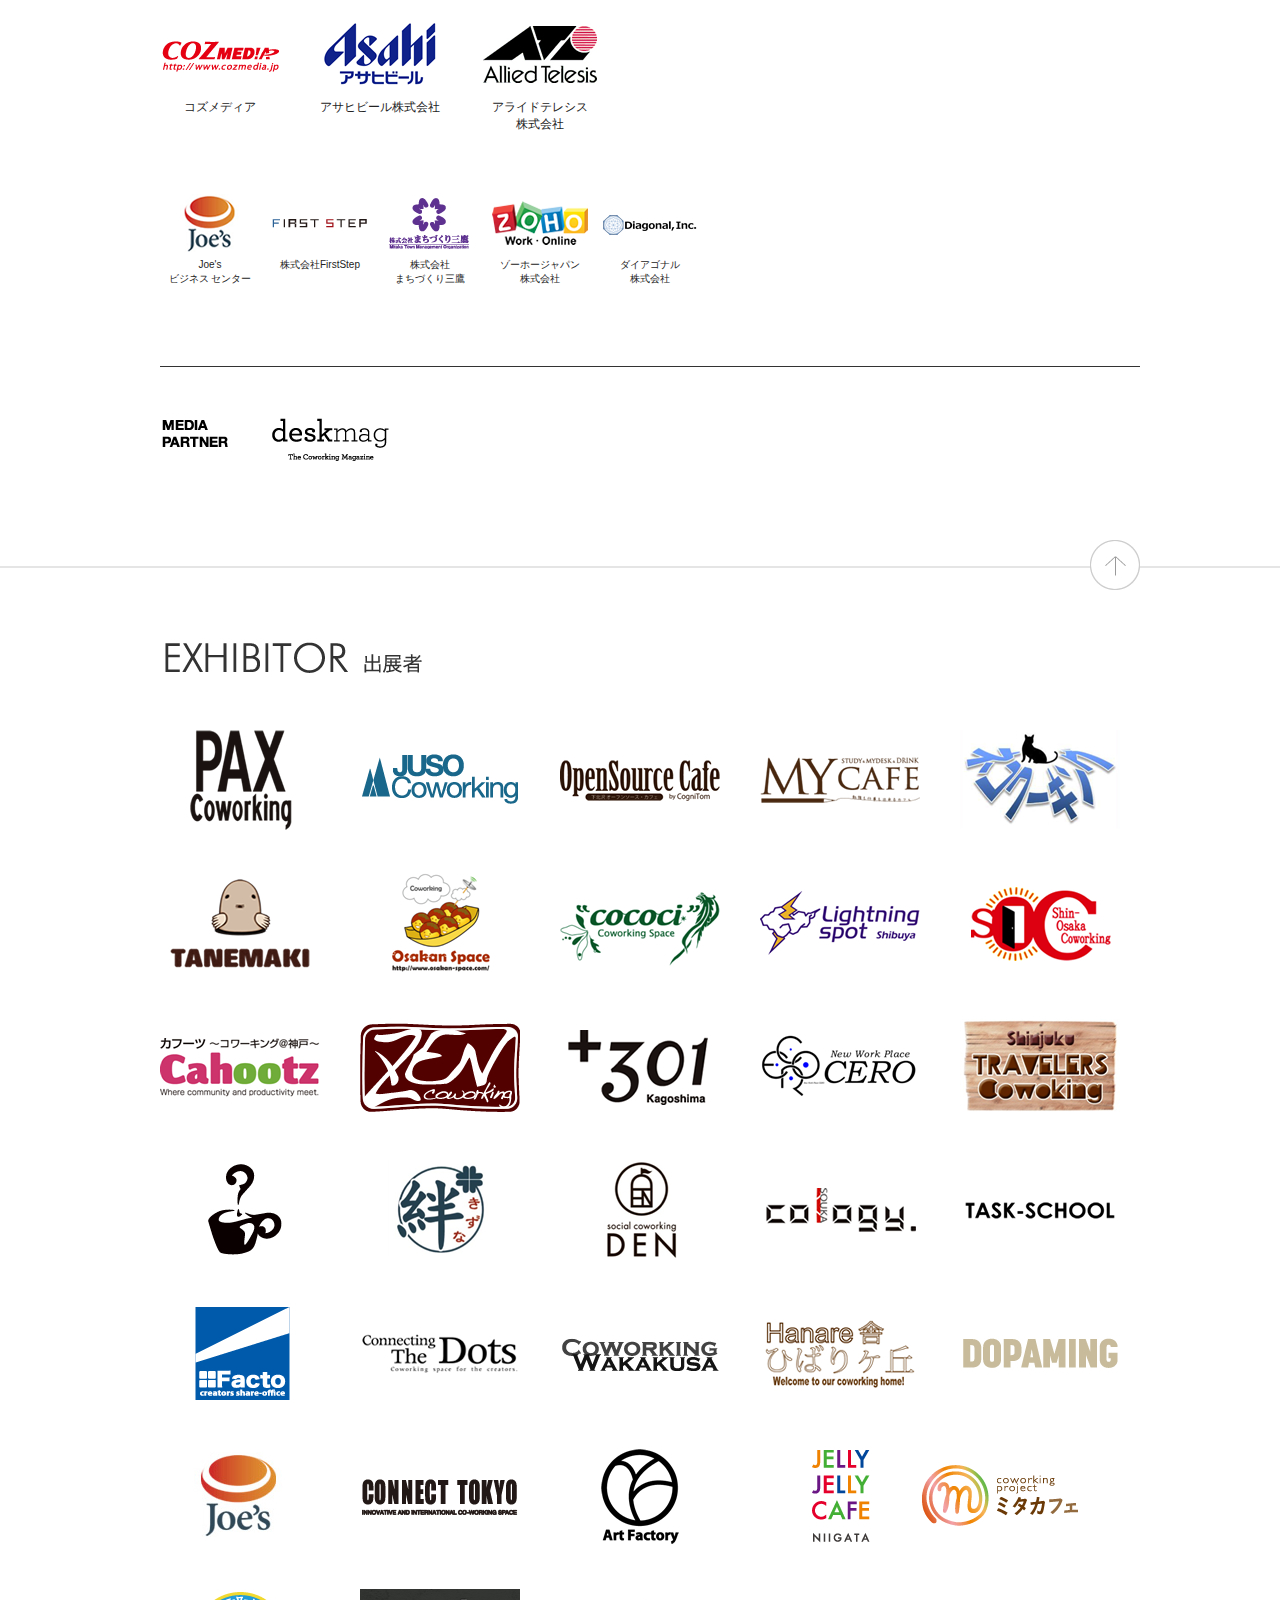
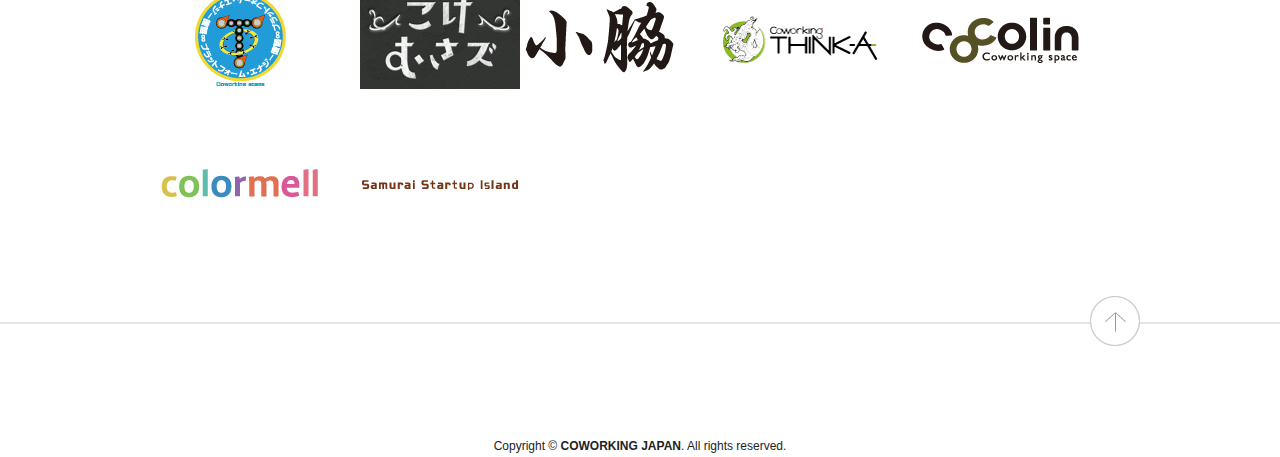
==== commit e75c4a18: "午後のセッションのパネリスト修正" ====
--- a/index.html
+++ b/index.html
@@ -531,7 +531,7 @@
 <div class="profbox" id="prof3">
 	<h2>『孵化器としてのコワーキング』：5F エコライブオフィス 13:40-14:55</h2>
 	<p>IT技術の進展と世界共通のモバイルツールの普及は、特にIT業界における各個人の働き方、社会との関わり方をも変えてしまったと言われています。この現状において、よりよい社会をつくろうとするITスタートアップにとってのコワーキングのもつ意味、特に、スタートアップに対するメンターであり、支援者である、「孵化器としてのコワーキング」の役割を明かにしようというセッションです。</p>
-	 <p>★パネリスト<br />秋山智紀（ベンチャーキャピタリスト）<br />木村篤彦（株式会社co-meeting　代表取締役）<br />高 敏晴 (公認会計士）<br />谷川周平（Chatworks）</p>
+	 <p>★パネリスト<br />秋山智紀（ベンチャーキャピタリスト）<br />木村篤彦（株式会社co-meeting　代表取締役）<br />高 敏晴 (公認会計士）<br />谷川周平（Chatworks）<br />両角将太（株式会社サムライインキュベート）</p>
 	<p>司会　高橋郁夫（宇都宮大学講師）</p>
 	<a id="close_x" class="close sprited" href="index.html">close</a>
 </div>
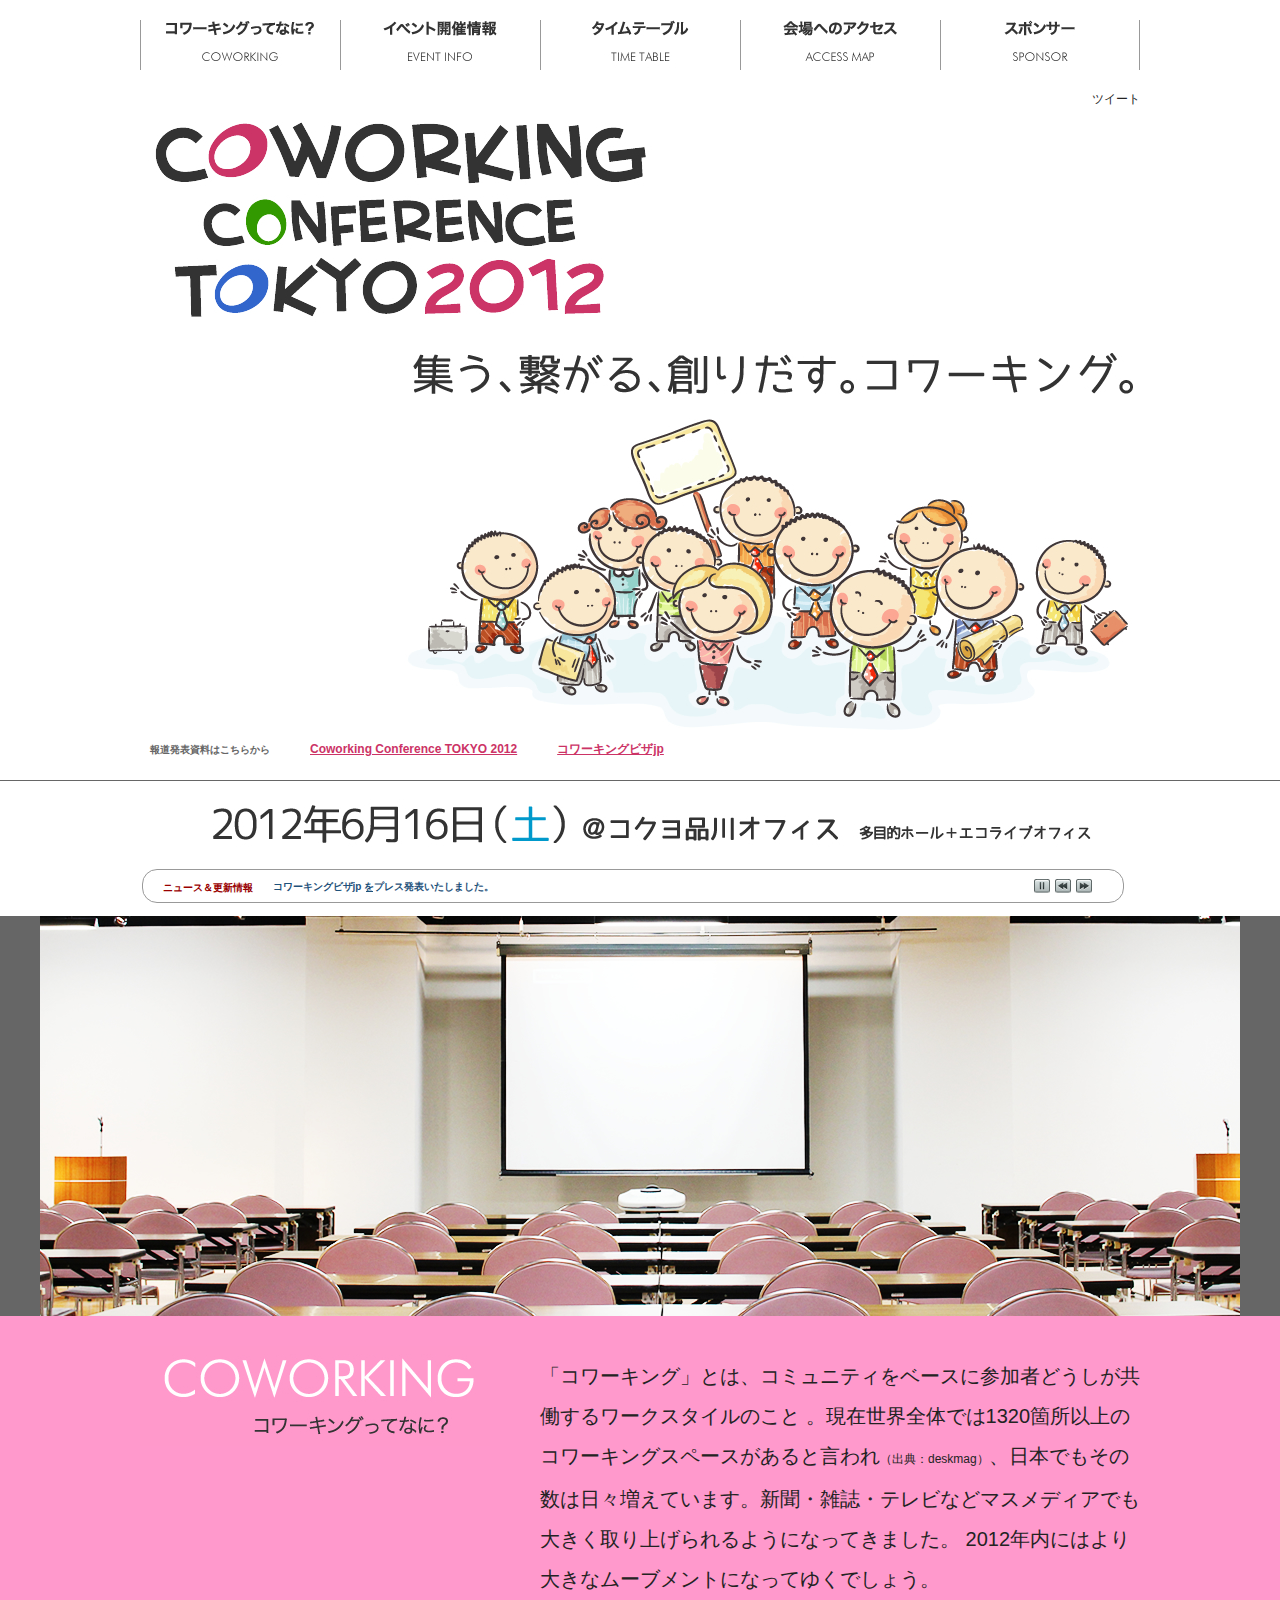
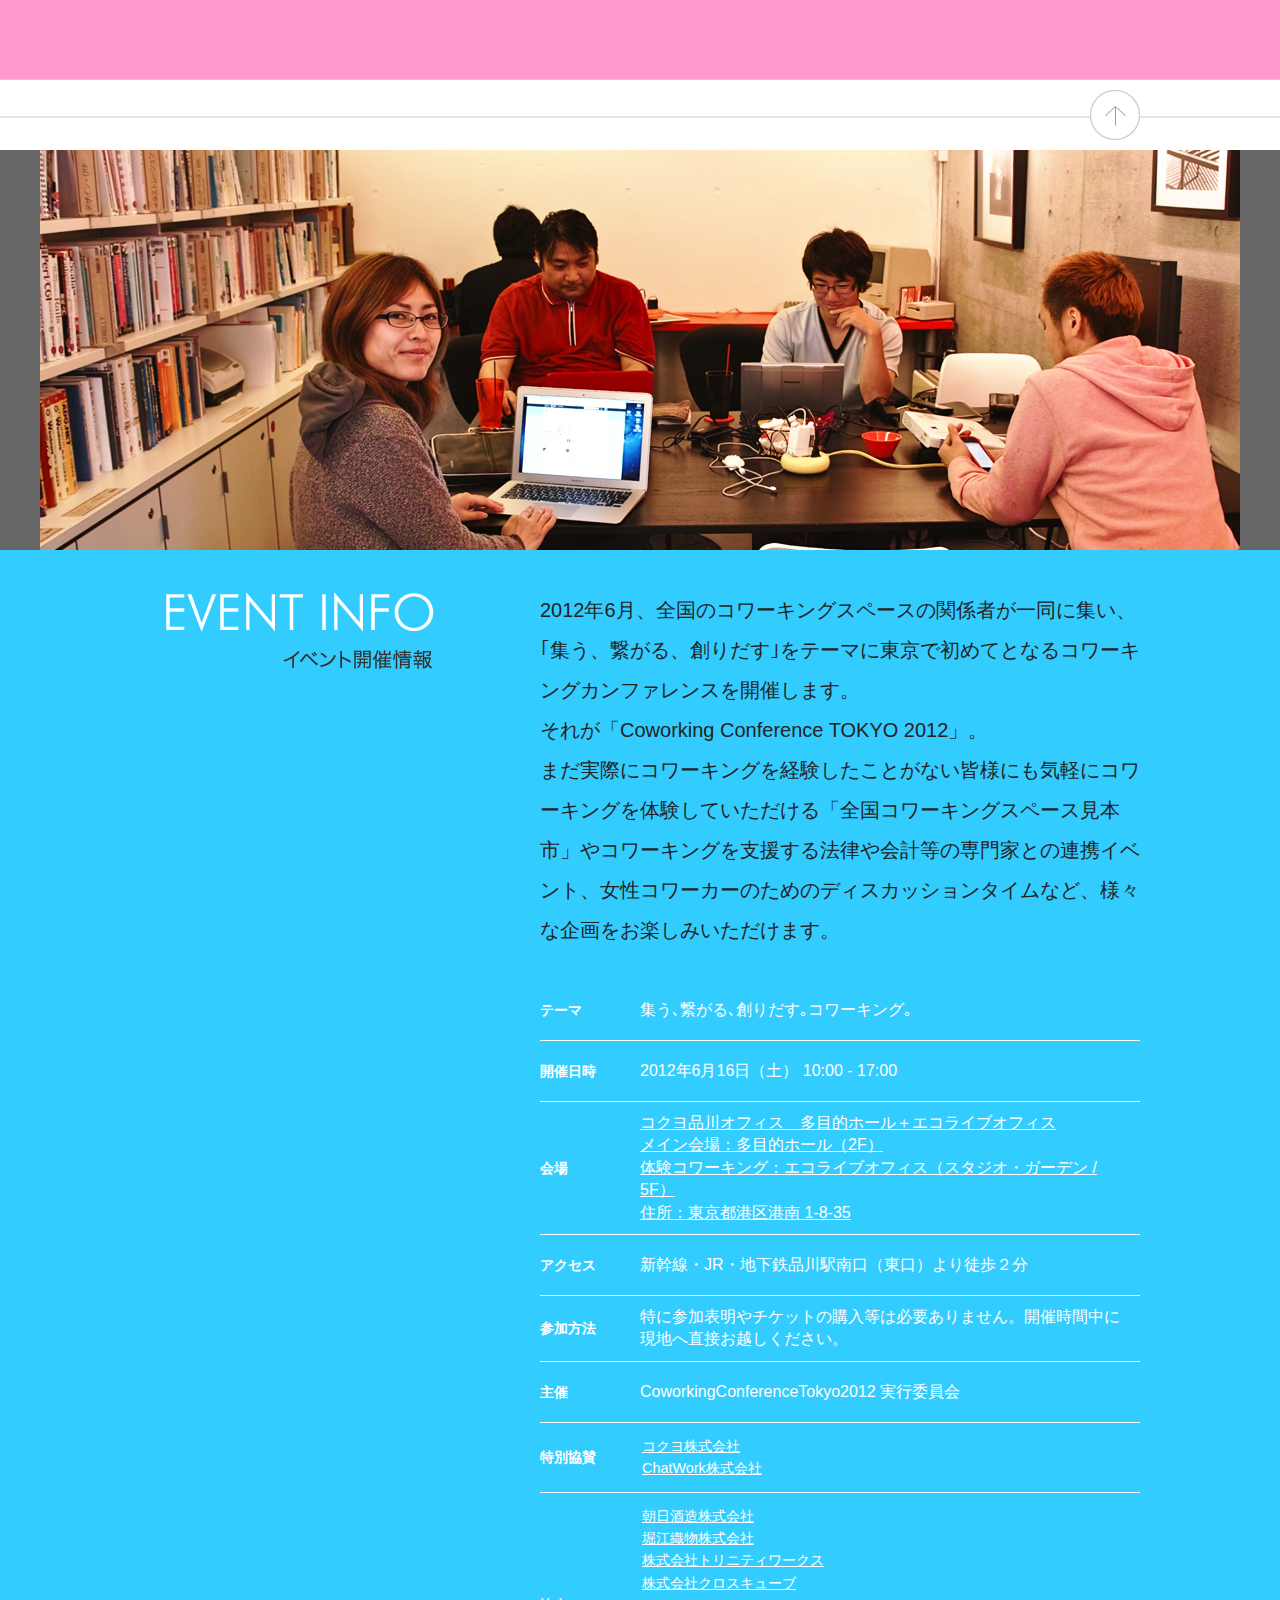
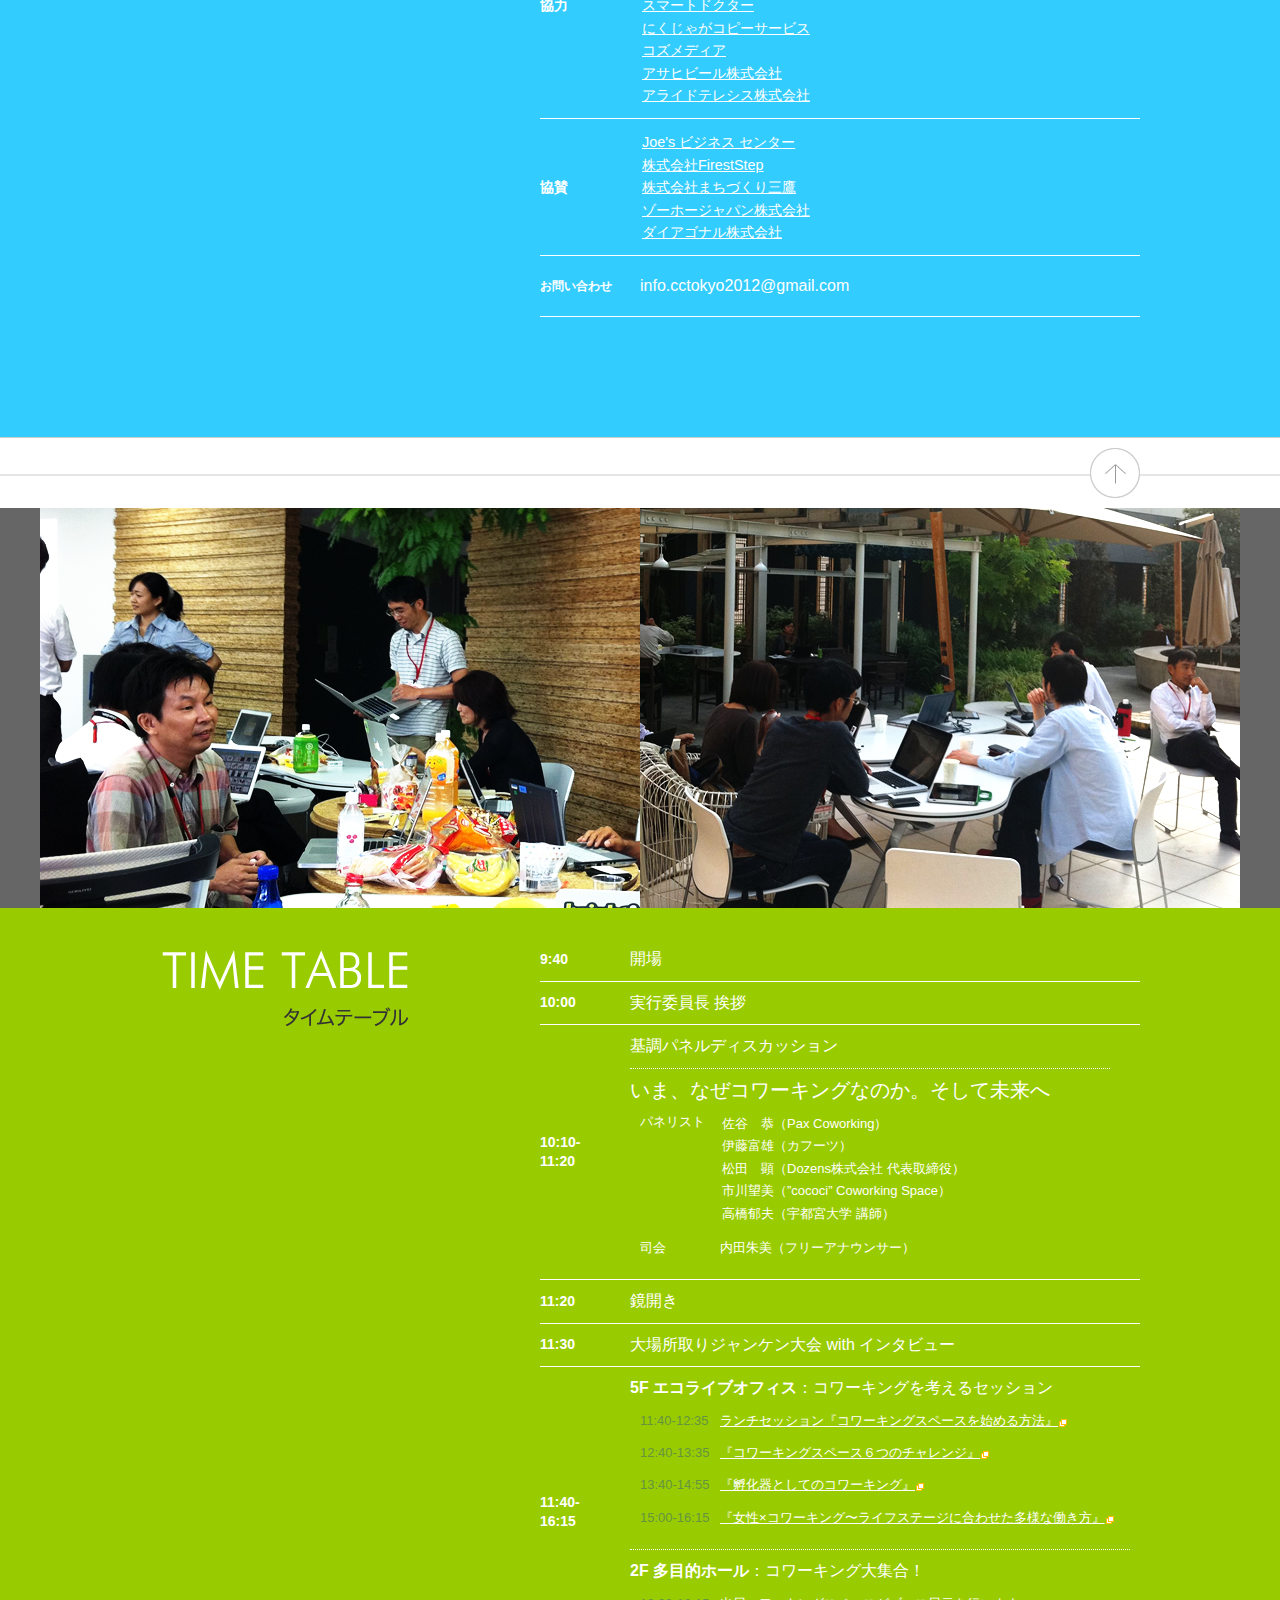
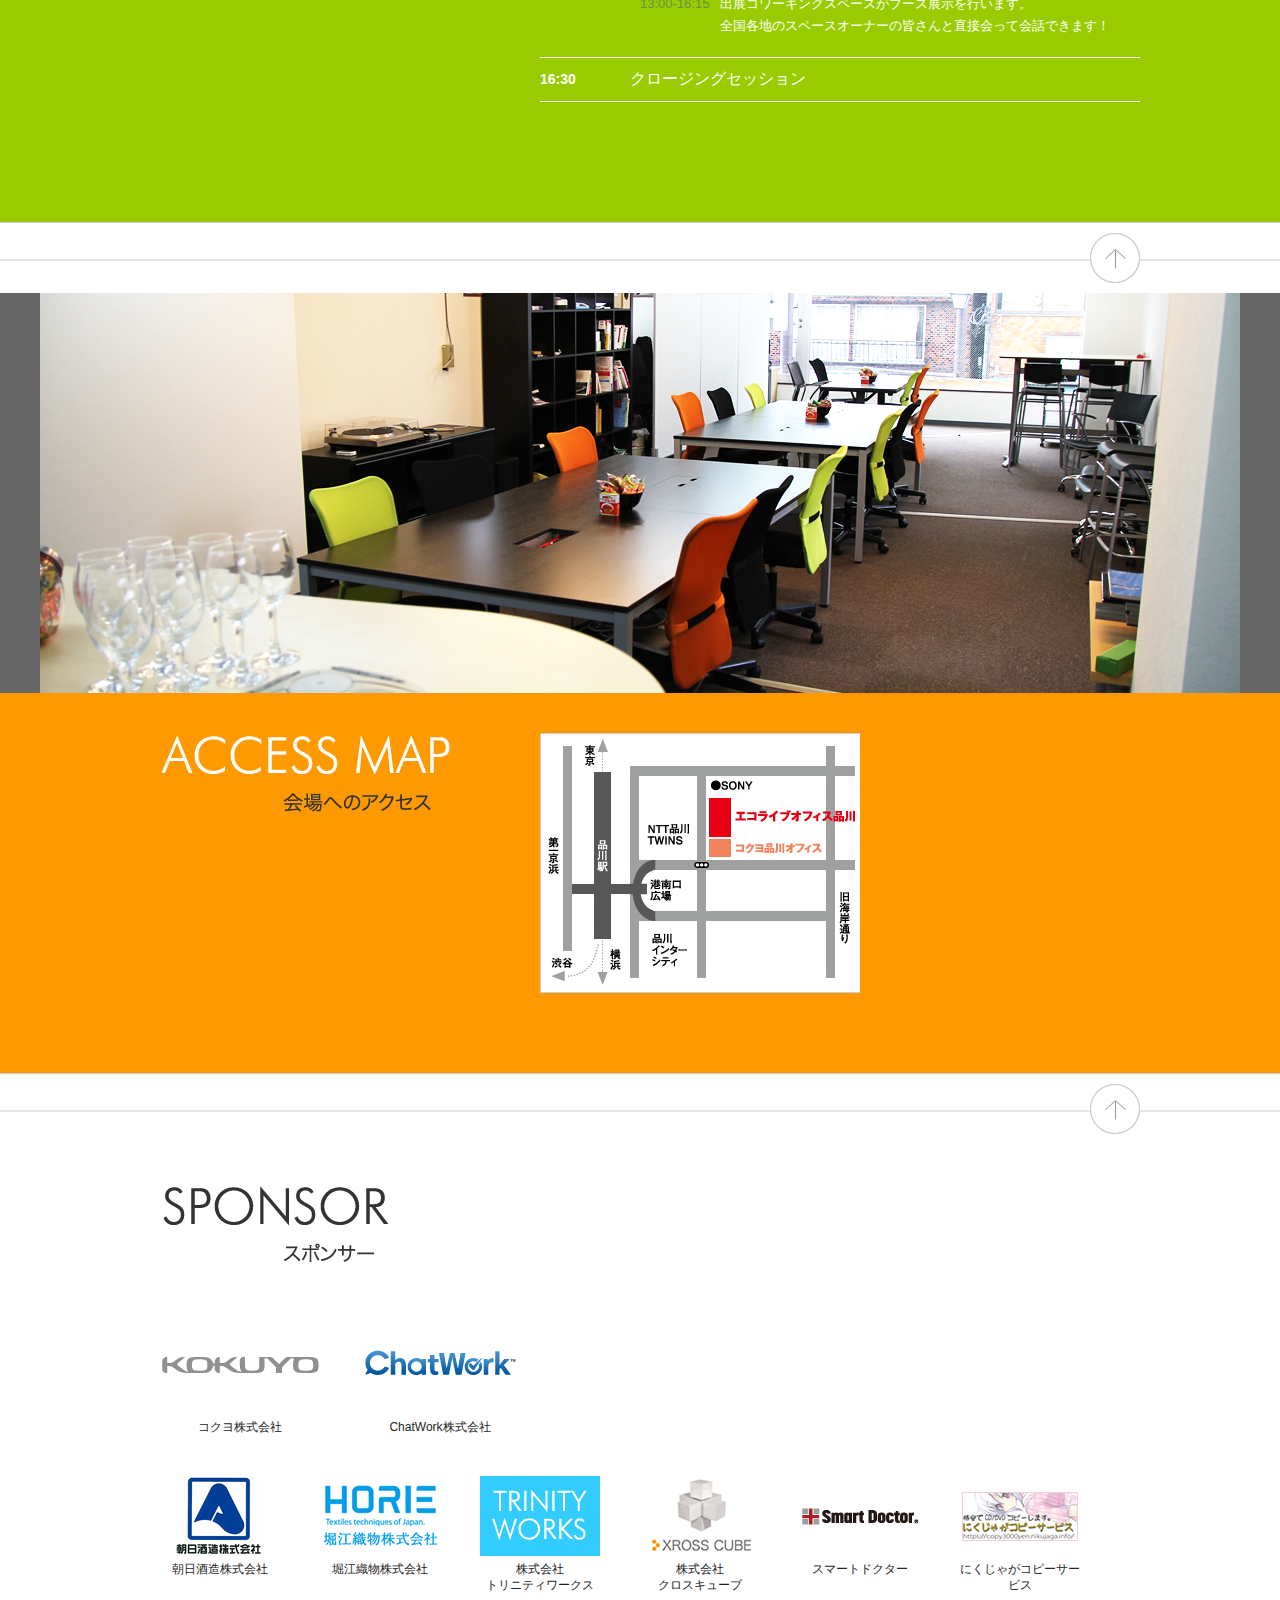
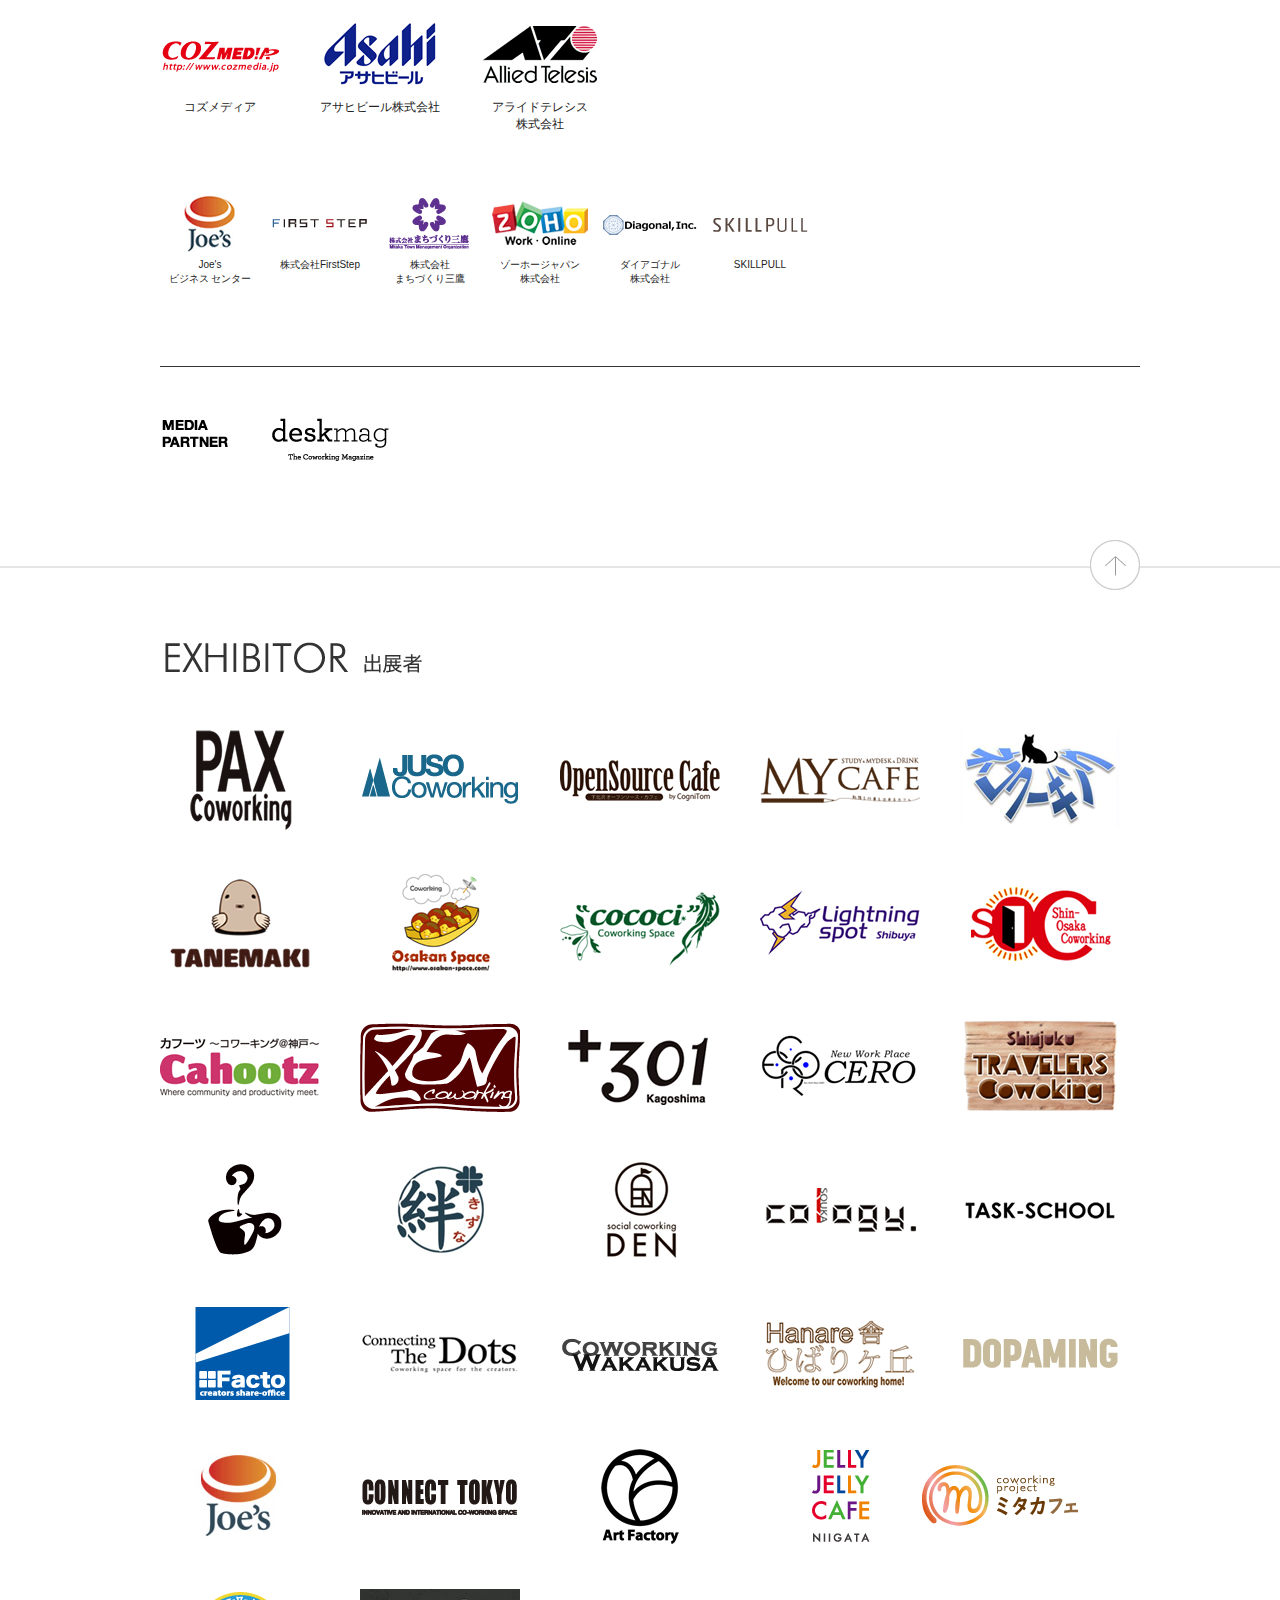
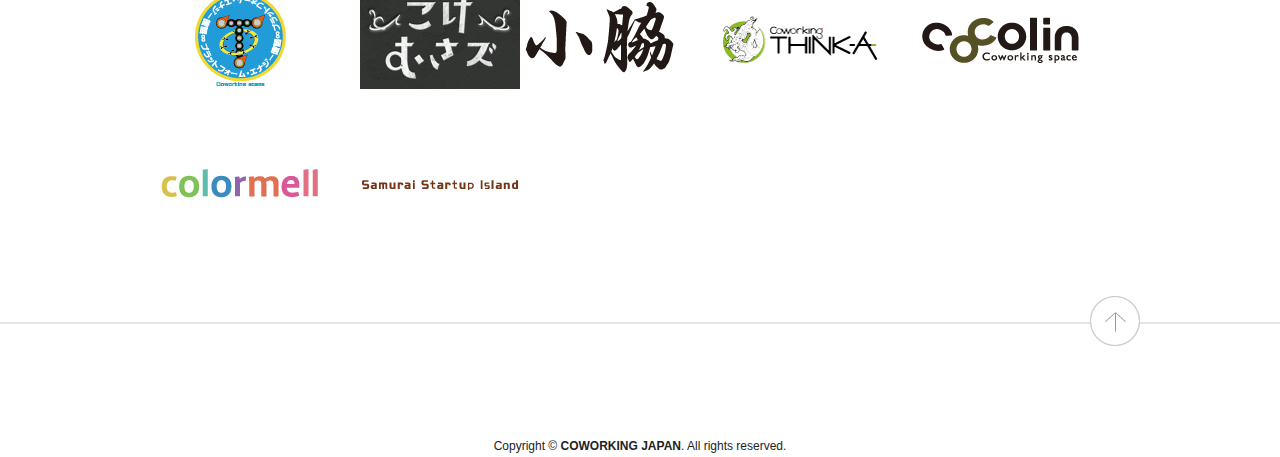
==== commit b620cb6f: "スポンサー一覧に「SKILLPULL」を追加" ====
--- a/index.html
+++ b/index.html
@@ -439,6 +439,10 @@
 								<div class="logo"><a href="http://www.diagow.com/" target="_blank"><img src="images/sl5.jpg" alt="ダイアゴナル株式会社" /></a></div>
 								<div class="name"><a href="http://www.diagow.com/" target="_blank">ダイアゴナル<br />株式会社</a></div>
 							</li>
+							<li>
+								<div class="logo"><a href="http://www.skillpull.jp/" target="_blank"><img src="images/sl6.jpg" alt="SKILLPULL" /></a></div>
+								<div class="name"><a href="http://www.skillpull.jp/" target="_blank">SKILLPULL</div>
+							</li>
 						</ul>
 						<ul class="sponsorlist_s" style="margin-top: 40px; padding-top: 30px; border-top: 1px solid #333;">
 							<li><img src="images/media.jpg" alt="MEDIA PARTNER" /></li>
